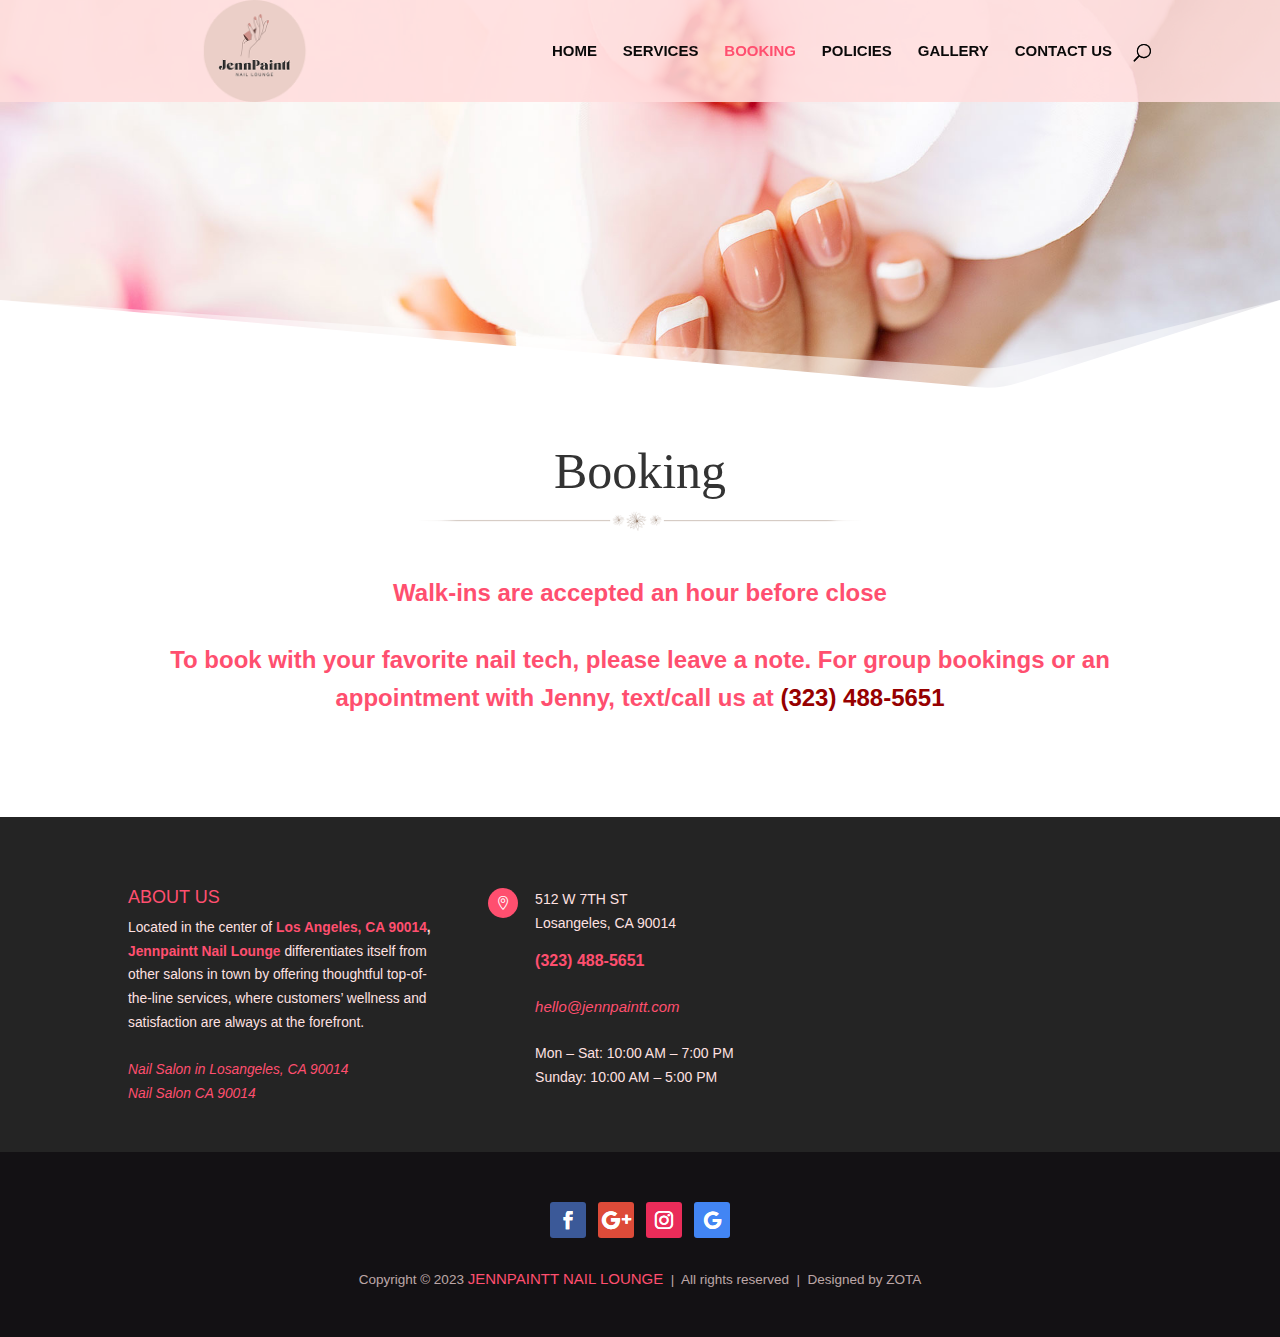
==== booking/index.htm @ 5bfef64a "1" ====
﻿<!DOCTYPE html>
<html lang="en-US">
<head>
	<meta charset="UTF-8">
<meta http-equiv="X-UA-Compatible" content="IE=edge">
	<link rel="pingback" href="https://jennpaintt.com/xmlrpc.php">

	<script type="text/javascript">
		document.documentElement.className = 'js';
	</script>
	
	<title>Booking | Nail Salon 90014 | JENNPAINTT NAIL LOUNGE | Los Angeles, CA 90014</title>
<meta name='robots' content='max-image-preview:large'>
<script type="text/javascript">
			let jqueryParams=[],jQuery=function(r){return jqueryParams=[...jqueryParams,r],jQuery},$=function(r){return jqueryParams=[...jqueryParams,r],$};window.jQuery=jQuery,window.$=jQuery;let customHeadScripts=!1;jQuery.fn=jQuery.prototype={},$.fn=jQuery.prototype={},jQuery.noConflict=function(r){if(window.jQuery)return jQuery=window.jQuery,$=window.jQuery,customHeadScripts=!0,jQuery.noConflict},jQuery.ready=function(r){jqueryParams=[...jqueryParams,r]},$.ready=function(r){jqueryParams=[...jqueryParams,r]},jQuery.load=function(r){jqueryParams=[...jqueryParams,r]},$.load=function(r){jqueryParams=[...jqueryParams,r]},jQuery.fn.ready=function(r){jqueryParams=[...jqueryParams,r]},$.fn.ready=function(r){jqueryParams=[...jqueryParams,r]};</script><link rel='dns-prefetch' href='//fonts.googleapis.com'>
<link rel="alternate" type="application/rss+xml" title="Nail Salon 90014 | JENNPAINTT NAIL LOUNGE | Los Angeles, CA 90014 &raquo; Feed" href="../feed/index.htm">
<link rel="alternate" type="application/rss+xml" title="Nail Salon 90014 | JENNPAINTT NAIL LOUNGE | Los Angeles, CA 90014 &raquo; Comments Feed" href="../comments/feed/index.htm">
<meta content="Divi v.4.25.2" name="generator"><style id='wp-block-library-theme-inline-css' type='text/css'>
.wp-block-audio :where(figcaption){color:#555;font-size:13px;text-align:center}.is-dark-theme .wp-block-audio :where(figcaption){color:#ffffffa6}.wp-block-audio{margin:0 0 1em}.wp-block-code{border:1px solid #ccc;border-radius:4px;font-family:Menlo,Consolas,monaco,monospace;padding:.8em 1em}.wp-block-embed :where(figcaption){color:#555;font-size:13px;text-align:center}.is-dark-theme .wp-block-embed :where(figcaption){color:#ffffffa6}.wp-block-embed{margin:0 0 1em}.blocks-gallery-caption{color:#555;font-size:13px;text-align:center}.is-dark-theme .blocks-gallery-caption{color:#ffffffa6}:root :where(.wp-block-image figcaption){color:#555;font-size:13px;text-align:center}.is-dark-theme :root :where(.wp-block-image figcaption){color:#ffffffa6}.wp-block-image{margin:0 0 1em}.wp-block-pullquote{border-bottom:4px solid;border-top:4px solid;color:currentColor;margin-bottom:1.75em}.wp-block-pullquote cite,.wp-block-pullquote footer,.wp-block-pullquote__citation{color:currentColor;font-size:.8125em;font-style:normal;text-transform:uppercase}.wp-block-quote{border-left:.25em solid;margin:0 0 1.75em;padding-left:1em}.wp-block-quote cite,.wp-block-quote footer{color:currentColor;font-size:.8125em;font-style:normal;position:relative}.wp-block-quote.has-text-align-right{border-left:none;border-right:.25em solid;padding-left:0;padding-right:1em}.wp-block-quote.has-text-align-center{border:none;padding-left:0}.wp-block-quote.is-large,.wp-block-quote.is-style-large,.wp-block-quote.is-style-plain{border:none}.wp-block-search .wp-block-search__label{font-weight:700}.wp-block-search__button{border:1px solid #ccc;padding:.375em .625em}:where(.wp-block-group.has-background){padding:1.25em 2.375em}.wp-block-separator.has-css-opacity{opacity:.4}.wp-block-separator{border:none;border-bottom:2px solid;margin-left:auto;margin-right:auto}.wp-block-separator.has-alpha-channel-opacity{opacity:1}.wp-block-separator:not(.is-style-wide):not(.is-style-dots){width:100px}.wp-block-separator.has-background:not(.is-style-dots){border-bottom:none;height:1px}.wp-block-separator.has-background:not(.is-style-wide):not(.is-style-dots){height:2px}.wp-block-table{margin:0 0 1em}.wp-block-table td,.wp-block-table th{word-break:normal}.wp-block-table :where(figcaption){color:#555;font-size:13px;text-align:center}.is-dark-theme .wp-block-table :where(figcaption){color:#ffffffa6}.wp-block-video :where(figcaption){color:#555;font-size:13px;text-align:center}.is-dark-theme .wp-block-video :where(figcaption){color:#ffffffa6}.wp-block-video{margin:0 0 1em}:root :where(.wp-block-template-part.has-background){margin-bottom:0;margin-top:0;padding:1.25em 2.375em}
</style>
<style id='global-styles-inline-css' type='text/css'>
:root{--wp--preset--aspect-ratio--square: 1;--wp--preset--aspect-ratio--4-3: 4/3;--wp--preset--aspect-ratio--3-4: 3/4;--wp--preset--aspect-ratio--3-2: 3/2;--wp--preset--aspect-ratio--2-3: 2/3;--wp--preset--aspect-ratio--16-9: 16/9;--wp--preset--aspect-ratio--9-16: 9/16;--wp--preset--color--black: #000000;--wp--preset--color--cyan-bluish-gray: #abb8c3;--wp--preset--color--white: #ffffff;--wp--preset--color--pale-pink: #f78da7;--wp--preset--color--vivid-red: #cf2e2e;--wp--preset--color--luminous-vivid-orange: #ff6900;--wp--preset--color--luminous-vivid-amber: #fcb900;--wp--preset--color--light-green-cyan: #7bdcb5;--wp--preset--color--vivid-green-cyan: #00d084;--wp--preset--color--pale-cyan-blue: #8ed1fc;--wp--preset--color--vivid-cyan-blue: #0693e3;--wp--preset--color--vivid-purple: #9b51e0;--wp--preset--gradient--vivid-cyan-blue-to-vivid-purple: linear-gradient(135deg,rgba(6,147,227,1) 0%,rgb(155,81,224) 100%);--wp--preset--gradient--light-green-cyan-to-vivid-green-cyan: linear-gradient(135deg,rgb(122,220,180) 0%,rgb(0,208,130) 100%);--wp--preset--gradient--luminous-vivid-amber-to-luminous-vivid-orange: linear-gradient(135deg,rgba(252,185,0,1) 0%,rgba(255,105,0,1) 100%);--wp--preset--gradient--luminous-vivid-orange-to-vivid-red: linear-gradient(135deg,rgba(255,105,0,1) 0%,rgb(207,46,46) 100%);--wp--preset--gradient--very-light-gray-to-cyan-bluish-gray: linear-gradient(135deg,rgb(238,238,238) 0%,rgb(169,184,195) 100%);--wp--preset--gradient--cool-to-warm-spectrum: linear-gradient(135deg,rgb(74,234,220) 0%,rgb(151,120,209) 20%,rgb(207,42,186) 40%,rgb(238,44,130) 60%,rgb(251,105,98) 80%,rgb(254,248,76) 100%);--wp--preset--gradient--blush-light-purple: linear-gradient(135deg,rgb(255,206,236) 0%,rgb(152,150,240) 100%);--wp--preset--gradient--blush-bordeaux: linear-gradient(135deg,rgb(254,205,165) 0%,rgb(254,45,45) 50%,rgb(107,0,62) 100%);--wp--preset--gradient--luminous-dusk: linear-gradient(135deg,rgb(255,203,112) 0%,rgb(199,81,192) 50%,rgb(65,88,208) 100%);--wp--preset--gradient--pale-ocean: linear-gradient(135deg,rgb(255,245,203) 0%,rgb(182,227,212) 50%,rgb(51,167,181) 100%);--wp--preset--gradient--electric-grass: linear-gradient(135deg,rgb(202,248,128) 0%,rgb(113,206,126) 100%);--wp--preset--gradient--midnight: linear-gradient(135deg,rgb(2,3,129) 0%,rgb(40,116,252) 100%);--wp--preset--font-size--small: 13px;--wp--preset--font-size--medium: 20px;--wp--preset--font-size--large: 36px;--wp--preset--font-size--x-large: 42px;--wp--preset--spacing--20: 0.44rem;--wp--preset--spacing--30: 0.67rem;--wp--preset--spacing--40: 1rem;--wp--preset--spacing--50: 1.5rem;--wp--preset--spacing--60: 2.25rem;--wp--preset--spacing--70: 3.38rem;--wp--preset--spacing--80: 5.06rem;--wp--preset--shadow--natural: 6px 6px 9px rgba(0, 0, 0, 0.2);--wp--preset--shadow--deep: 12px 12px 50px rgba(0, 0, 0, 0.4);--wp--preset--shadow--sharp: 6px 6px 0px rgba(0, 0, 0, 0.2);--wp--preset--shadow--outlined: 6px 6px 0px -3px rgba(255, 255, 255, 1), 6px 6px rgba(0, 0, 0, 1);--wp--preset--shadow--crisp: 6px 6px 0px rgba(0, 0, 0, 1);}:root { --wp--style--global--content-size: 823px;--wp--style--global--wide-size: 1080px; }:where(body) { margin: 0; }.wp-site-blocks > .alignleft { float: left; margin-right: 2em; }.wp-site-blocks > .alignright { float: right; margin-left: 2em; }.wp-site-blocks > .aligncenter { justify-content: center; margin-left: auto; margin-right: auto; }:where(.is-layout-flex){gap: 0.5em;}:where(.is-layout-grid){gap: 0.5em;}.is-layout-flow > .alignleft{float: left;margin-inline-start: 0;margin-inline-end: 2em;}.is-layout-flow > .alignright{float: right;margin-inline-start: 2em;margin-inline-end: 0;}.is-layout-flow > .aligncenter{margin-left: auto !important;margin-right: auto !important;}.is-layout-constrained > .alignleft{float: left;margin-inline-start: 0;margin-inline-end: 2em;}.is-layout-constrained > .alignright{float: right;margin-inline-start: 2em;margin-inline-end: 0;}.is-layout-constrained > .aligncenter{margin-left: auto !important;margin-right: auto !important;}.is-layout-constrained > :where(:not(.alignleft):not(.alignright):not(.alignfull)){max-width: var(--wp--style--global--content-size);margin-left: auto !important;margin-right: auto !important;}.is-layout-constrained > .alignwide{max-width: var(--wp--style--global--wide-size);}body .is-layout-flex{display: flex;}.is-layout-flex{flex-wrap: wrap;align-items: center;}.is-layout-flex > :is(*, div){margin: 0;}body .is-layout-grid{display: grid;}.is-layout-grid > :is(*, div){margin: 0;}body{padding-top: 0px;padding-right: 0px;padding-bottom: 0px;padding-left: 0px;}a:where(:not(.wp-element-button)){text-decoration: underline;}:root :where(.wp-element-button, .wp-block-button__link){background-color: #32373c;border-width: 0;color: #fff;font-family: inherit;font-size: inherit;line-height: inherit;padding: calc(0.667em + 2px) calc(1.333em + 2px);text-decoration: none;}.has-black-color{color: var(--wp--preset--color--black) !important;}.has-cyan-bluish-gray-color{color: var(--wp--preset--color--cyan-bluish-gray) !important;}.has-white-color{color: var(--wp--preset--color--white) !important;}.has-pale-pink-color{color: var(--wp--preset--color--pale-pink) !important;}.has-vivid-red-color{color: var(--wp--preset--color--vivid-red) !important;}.has-luminous-vivid-orange-color{color: var(--wp--preset--color--luminous-vivid-orange) !important;}.has-luminous-vivid-amber-color{color: var(--wp--preset--color--luminous-vivid-amber) !important;}.has-light-green-cyan-color{color: var(--wp--preset--color--light-green-cyan) !important;}.has-vivid-green-cyan-color{color: var(--wp--preset--color--vivid-green-cyan) !important;}.has-pale-cyan-blue-color{color: var(--wp--preset--color--pale-cyan-blue) !important;}.has-vivid-cyan-blue-color{color: var(--wp--preset--color--vivid-cyan-blue) !important;}.has-vivid-purple-color{color: var(--wp--preset--color--vivid-purple) !important;}.has-black-background-color{background-color: var(--wp--preset--color--black) !important;}.has-cyan-bluish-gray-background-color{background-color: var(--wp--preset--color--cyan-bluish-gray) !important;}.has-white-background-color{background-color: var(--wp--preset--color--white) !important;}.has-pale-pink-background-color{background-color: var(--wp--preset--color--pale-pink) !important;}.has-vivid-red-background-color{background-color: var(--wp--preset--color--vivid-red) !important;}.has-luminous-vivid-orange-background-color{background-color: var(--wp--preset--color--luminous-vivid-orange) !important;}.has-luminous-vivid-amber-background-color{background-color: var(--wp--preset--color--luminous-vivid-amber) !important;}.has-light-green-cyan-background-color{background-color: var(--wp--preset--color--light-green-cyan) !important;}.has-vivid-green-cyan-background-color{background-color: var(--wp--preset--color--vivid-green-cyan) !important;}.has-pale-cyan-blue-background-color{background-color: var(--wp--preset--color--pale-cyan-blue) !important;}.has-vivid-cyan-blue-background-color{background-color: var(--wp--preset--color--vivid-cyan-blue) !important;}.has-vivid-purple-background-color{background-color: var(--wp--preset--color--vivid-purple) !important;}.has-black-border-color{border-color: var(--wp--preset--color--black) !important;}.has-cyan-bluish-gray-border-color{border-color: var(--wp--preset--color--cyan-bluish-gray) !important;}.has-white-border-color{border-color: var(--wp--preset--color--white) !important;}.has-pale-pink-border-color{border-color: var(--wp--preset--color--pale-pink) !important;}.has-vivid-red-border-color{border-color: var(--wp--preset--color--vivid-red) !important;}.has-luminous-vivid-orange-border-color{border-color: var(--wp--preset--color--luminous-vivid-orange) !important;}.has-luminous-vivid-amber-border-color{border-color: var(--wp--preset--color--luminous-vivid-amber) !important;}.has-light-green-cyan-border-color{border-color: var(--wp--preset--color--light-green-cyan) !important;}.has-vivid-green-cyan-border-color{border-color: var(--wp--preset--color--vivid-green-cyan) !important;}.has-pale-cyan-blue-border-color{border-color: var(--wp--preset--color--pale-cyan-blue) !important;}.has-vivid-cyan-blue-border-color{border-color: var(--wp--preset--color--vivid-cyan-blue) !important;}.has-vivid-purple-border-color{border-color: var(--wp--preset--color--vivid-purple) !important;}.has-vivid-cyan-blue-to-vivid-purple-gradient-background{background: var(--wp--preset--gradient--vivid-cyan-blue-to-vivid-purple) !important;}.has-light-green-cyan-to-vivid-green-cyan-gradient-background{background: var(--wp--preset--gradient--light-green-cyan-to-vivid-green-cyan) !important;}.has-luminous-vivid-amber-to-luminous-vivid-orange-gradient-background{background: var(--wp--preset--gradient--luminous-vivid-amber-to-luminous-vivid-orange) !important;}.has-luminous-vivid-orange-to-vivid-red-gradient-background{background: var(--wp--preset--gradient--luminous-vivid-orange-to-vivid-red) !important;}.has-very-light-gray-to-cyan-bluish-gray-gradient-background{background: var(--wp--preset--gradient--very-light-gray-to-cyan-bluish-gray) !important;}.has-cool-to-warm-spectrum-gradient-background{background: var(--wp--preset--gradient--cool-to-warm-spectrum) !important;}.has-blush-light-purple-gradient-background{background: var(--wp--preset--gradient--blush-light-purple) !important;}.has-blush-bordeaux-gradient-background{background: var(--wp--preset--gradient--blush-bordeaux) !important;}.has-luminous-dusk-gradient-background{background: var(--wp--preset--gradient--luminous-dusk) !important;}.has-pale-ocean-gradient-background{background: var(--wp--preset--gradient--pale-ocean) !important;}.has-electric-grass-gradient-background{background: var(--wp--preset--gradient--electric-grass) !important;}.has-midnight-gradient-background{background: var(--wp--preset--gradient--midnight) !important;}.has-small-font-size{font-size: var(--wp--preset--font-size--small) !important;}.has-medium-font-size{font-size: var(--wp--preset--font-size--medium) !important;}.has-large-font-size{font-size: var(--wp--preset--font-size--large) !important;}.has-x-large-font-size{font-size: var(--wp--preset--font-size--x-large) !important;}
:where(.wp-block-post-template.is-layout-flex){gap: 1.25em;}:where(.wp-block-post-template.is-layout-grid){gap: 1.25em;}
:where(.wp-block-columns.is-layout-flex){gap: 2em;}:where(.wp-block-columns.is-layout-grid){gap: 2em;}
:root :where(.wp-block-pullquote){font-size: 1.5em;line-height: 1.6;}
</style>
<link rel='stylesheet' id='dica-lightbox-styles-css' href='../wp-content/plugins/dg-divi-carousel/styles/light-box-styles.css?ver=2.0.26' type='text/css' media='all'>
<link rel='stylesheet' id='swipe-style-css' href='../wp-content/plugins/dg-divi-carousel/styles/swiper.min.css?ver=2.0.26' type='text/css' media='all'>
<link rel='stylesheet' id='magnific-popup-css' href='../wp-content/themes/Divi/includes/builder/feature/dynamic-assets/assets/css/magnific_popup.css?ver=2.5.60' type='text/css' media='all'>
<link rel='stylesheet' id='dsm-animate-css' href='../wp-content/plugins/supreme-modules-for-divi/public/css/animate.css?ver=2.5.60' type='text/css' media='all'>
<link rel='stylesheet' id='et-divi-open-sans-css' href='../css?family=Open+Sans:300italic,400italic,600italic,700italic,800italic,400,300,600,700,800&#038;subset=latin,latin-ext&#038;display=swap' type='text/css' media='all'>
<style id='divi-style-inline-inline-css' type='text/css'>
/*!
Theme Name: Divi
Theme URI: http://www.elegantthemes.com/gallery/divi/
Version: 4.25.2
Description: Smart. Flexible. Beautiful. Divi is the most powerful theme in our collection.
Author: Elegant Themes
Author URI: http://www.elegantthemes.com
License: GNU General Public License v2
License URI: http://www.gnu.org/licenses/gpl-2.0.html
*/

a,abbr,acronym,address,applet,b,big,blockquote,body,center,cite,code,dd,del,dfn,div,dl,dt,em,fieldset,font,form,h1,h2,h3,h4,h5,h6,html,i,iframe,img,ins,kbd,label,legend,li,object,ol,p,pre,q,s,samp,small,span,strike,strong,sub,sup,tt,u,ul,var{margin:0;padding:0;border:0;outline:0;font-size:100%;-ms-text-size-adjust:100%;-webkit-text-size-adjust:100%;vertical-align:baseline;background:transparent}body{line-height:1}ol,ul{list-style:none}blockquote,q{quotes:none}blockquote:after,blockquote:before,q:after,q:before{content:"";content:none}blockquote{margin:20px 0 30px;border-left:5px solid;padding-left:20px}:focus{outline:0}del{text-decoration:line-through}pre{overflow:auto;padding:10px}figure{margin:0}table{border-collapse:collapse;border-spacing:0}article,aside,footer,header,hgroup,nav,section{display:block}body{font-family:Open Sans,Arial,sans-serif;font-size:14px;color:#666;background-color:#fff;line-height:1.7em;font-weight:500;-webkit-font-smoothing:antialiased;-moz-osx-font-smoothing:grayscale}body.page-template-page-template-blank-php #page-container{padding-top:0!important}body.et_cover_background{background-size:cover!important;background-position:top!important;background-repeat:no-repeat!important;background-attachment:fixed}a{color:#2ea3f2}a,a:hover{text-decoration:none}p{padding-bottom:1em}p:not(.has-background):last-of-type{padding-bottom:0}p.et_normal_padding{padding-bottom:1em}strong{font-weight:700}cite,em,i{font-style:italic}code,pre{font-family:Courier New,monospace;margin-bottom:10px}ins{text-decoration:none}sub,sup{height:0;line-height:1;position:relative;vertical-align:baseline}sup{bottom:.8em}sub{top:.3em}dl{margin:0 0 1.5em}dl dt{font-weight:700}dd{margin-left:1.5em}blockquote p{padding-bottom:0}embed,iframe,object,video{max-width:100%}h1,h2,h3,h4,h5,h6{color:#333;padding-bottom:10px;line-height:1em;font-weight:500}h1 a,h2 a,h3 a,h4 a,h5 a,h6 a{color:inherit}h1{font-size:30px}h2{font-size:26px}h3{font-size:22px}h4{font-size:18px}h5{font-size:16px}h6{font-size:14px}input{-webkit-appearance:none}input[type=checkbox]{-webkit-appearance:checkbox}input[type=radio]{-webkit-appearance:radio}input.text,input.title,input[type=email],input[type=password],input[type=tel],input[type=text],select,textarea{background-color:#fff;border:1px solid #bbb;padding:2px;color:#4e4e4e}input.text:focus,input.title:focus,input[type=text]:focus,select:focus,textarea:focus{border-color:#2d3940;color:#3e3e3e}input.text,input.title,input[type=text],select,textarea{margin:0}textarea{padding:4px}button,input,select,textarea{font-family:inherit}img{max-width:100%;height:auto}.clear{clear:both}br.clear{margin:0;padding:0}.pagination{clear:both}#et_search_icon:hover,.et-social-icon a:hover,.et_password_protected_form .et_submit_button,.form-submit .et_pb_buttontton.alt.disabled,.nav-single a,.posted_in a{color:#2ea3f2}.et-search-form,blockquote{border-color:#2ea3f2}#main-content{background-color:#fff}.container{width:80%;max-width:1080px;margin:auto;position:relative}body:not(.et-tb) #main-content .container,body:not(.et-tb-has-header) #main-content .container{padding-top:58px}.et_full_width_page #main-content .container:before{display:none}.main_title{margin-bottom:20px}.et_password_protected_form .et_submit_button:hover,.form-submit .et_pb_button:hover{background:rgba(0,0,0,.05)}.et_button_icon_visible .et_pb_button{padding-right:2em;padding-left:.7em}.et_button_icon_visible .et_pb_button:after{opacity:1;margin-left:0}.et_button_left .et_pb_button:hover:after{left:.15em}.et_button_left .et_pb_button:after{margin-left:0;left:1em}.et_button_icon_visible.et_button_left .et_pb_button,.et_button_left .et_pb_button:hover,.et_button_left .et_pb_module .et_pb_button:hover{padding-left:2em;padding-right:.7em}.et_button_icon_visible.et_button_left .et_pb_button:after,.et_button_left .et_pb_button:hover:after{left:.15em}.et_password_protected_form .et_submit_button:hover,.form-submit .et_pb_button:hover{padding:.3em 1em}.et_button_no_icon .et_pb_button:after{display:none}.et_button_no_icon.et_button_icon_visible.et_button_left .et_pb_button,.et_button_no_icon.et_button_left .et_pb_button:hover,.et_button_no_icon .et_pb_button,.et_button_no_icon .et_pb_button:hover{padding:.3em 1em!important}.et_button_custom_icon .et_pb_button:after{line-height:1.7em}.et_button_custom_icon.et_button_icon_visible .et_pb_button:after,.et_button_custom_icon .et_pb_button:hover:after{margin-left:.3em}#left-area .post_format-post-format-gallery .wp-block-gallery:first-of-type{padding:0;margin-bottom:-16px}.entry-content table:not(.variations){border:1px solid #eee;margin:0 0 15px;text-align:left;width:100%}.entry-content thead th,.entry-content tr th{color:#555;font-weight:700;padding:9px 24px}.entry-content tr td{border-top:1px solid #eee;padding:6px 24px}#left-area ul,.entry-content ul,.et-l--body ul,.et-l--footer ul,.et-l--header ul{list-style-type:disc;padding:0 0 23px 1em;line-height:26px}#left-area ol,.entry-content ol,.et-l--body ol,.et-l--footer ol,.et-l--header ol{list-style-type:decimal;list-style-position:inside;padding:0 0 23px;line-height:26px}#left-area ul li ul,.entry-content ul li ol{padding:2px 0 2px 20px}#left-area ol li ul,.entry-content ol li ol,.et-l--body ol li ol,.et-l--footer ol li ol,.et-l--header ol li ol{padding:2px 0 2px 35px}#left-area ul.wp-block-gallery{display:-webkit-box;display:-ms-flexbox;display:flex;-ms-flex-wrap:wrap;flex-wrap:wrap;list-style-type:none;padding:0}#left-area ul.products{padding:0!important;line-height:1.7!important;list-style:none!important}.gallery-item a{display:block}.gallery-caption,.gallery-item a{width:90%}#wpadminbar{z-index:100001}#left-area .post-meta{font-size:14px;padding-bottom:15px}#left-area .post-meta a{text-decoration:none;color:#666}#left-area .et_featured_image{padding-bottom:7px}.single .post{padding-bottom:25px}body.single .et_audio_content{margin-bottom:-6px}.nav-single a{text-decoration:none;color:#2ea3f2;font-size:14px;font-weight:400}.nav-previous{float:left}.nav-next{float:right}.et_password_protected_form p input{background-color:#eee;border:none!important;width:100%!important;border-radius:0!important;font-size:14px;color:#999!important;padding:16px!important;-webkit-box-sizing:border-box;box-sizing:border-box}.et_password_protected_form label{display:none}.et_password_protected_form .et_submit_button{font-family:inherit;display:block;float:right;margin:8px auto 0;cursor:pointer}.post-password-required p.nocomments.container{max-width:100%}.post-password-required p.nocomments.container:before{display:none}.aligncenter,div.post .new-post .aligncenter{display:block;margin-left:auto;margin-right:auto}.wp-caption{border:1px solid #ddd;text-align:center;background-color:#f3f3f3;margin-bottom:10px;max-width:96%;padding:8px}.wp-caption.alignleft{margin:0 30px 20px 0}.wp-caption.alignright{margin:0 0 20px 30px}.wp-caption img{margin:0;padding:0;border:0}.wp-caption p.wp-caption-text{font-size:12px;padding:0 4px 5px;margin:0}.alignright{float:right}.alignleft{float:left}img.alignleft{display:inline;float:left;margin-right:15px}img.alignright{display:inline;float:right;margin-left:15px}.page.et_pb_pagebuilder_layout #main-content{background-color:transparent}body #main-content .et_builder_inner_content>h1,body #main-content .et_builder_inner_content>h2,body #main-content .et_builder_inner_content>h3,body #main-content .et_builder_inner_content>h4,body #main-content .et_builder_inner_content>h5,body #main-content .et_builder_inner_content>h6{line-height:1.4em}body #main-content .et_builder_inner_content>p{line-height:1.7em}.wp-block-pullquote{margin:20px 0 30px}.wp-block-pullquote.has-background blockquote{border-left:none}.wp-block-group.has-background{padding:1.5em 1.5em .5em}@media (min-width:981px){#left-area{width:79.125%;padding-bottom:23px}#main-content .container:before{content:"";position:absolute;top:0;height:100%;width:1px;background-color:#e2e2e2}.et_full_width_page #left-area,.et_no_sidebar #left-area{float:none;width:100%!important}.et_full_width_page #left-area{padding-bottom:0}.et_no_sidebar #main-content .container:before{display:none}}@media (max-width:980px){#page-container{padding-top:80px}.et-tb #page-container,.et-tb-has-header #page-container{padding-top:0!important}#left-area,#sidebar{width:100%!important}#main-content .container:before{display:none!important}.et_full_width_page .et_gallery_item:nth-child(4n+1){clear:none}}@media print{#page-container{padding-top:0!important}}#wp-admin-bar-et-use-visual-builder a:before{font-family:ETmodules!important;content:"\e625";font-size:30px!important;width:28px;margin-top:-3px;color:#974df3!important}#wp-admin-bar-et-use-visual-builder:hover a:before{color:#fff!important}#wp-admin-bar-et-use-visual-builder:hover a,#wp-admin-bar-et-use-visual-builder a:hover{transition:background-color .5s ease;-webkit-transition:background-color .5s ease;-moz-transition:background-color .5s ease;background-color:#7e3bd0!important;color:#fff!important}* html .clearfix,:first-child+html .clearfix{zoom:1}.iphone .et_pb_section_video_bg video::-webkit-media-controls-start-playback-button{display:none!important;-webkit-appearance:none}.et_mobile_device .et_pb_section_parallax .et_pb_parallax_css{background-attachment:scroll}.et-social-facebook a.icon:before{content:"\e093"}.et-social-twitter a.icon:before{content:"\e094"}.et-social-google-plus a.icon:before{content:"\e096"}.et-social-instagram a.icon:before{content:"\e09a"}.et-social-rss a.icon:before{content:"\e09e"}.ai1ec-single-event:after{content:" ";display:table;clear:both}.evcal_event_details .evcal_evdata_cell .eventon_details_shading_bot.eventon_details_shading_bot{z-index:3}.wp-block-divi-layout{margin-bottom:1em}*{-webkit-box-sizing:border-box;box-sizing:border-box}#et-info-email:before,#et-info-phone:before,#et_search_icon:before,.comment-reply-link:after,.et-cart-info span:before,.et-pb-arrow-next:before,.et-pb-arrow-prev:before,.et-social-icon a:before,.et_audio_container .mejs-playpause-button button:before,.et_audio_container .mejs-volume-button button:before,.et_overlay:before,.et_password_protected_form .et_submit_button:after,.et_pb_button:after,.et_pb_contact_reset:after,.et_pb_contact_submit:after,.et_pb_font_icon:before,.et_pb_newsletter_button:after,.et_pb_pricing_table_button:after,.et_pb_promo_button:after,.et_pb_testimonial:before,.et_pb_toggle_title:before,.form-submit .et_pb_button:after,.mobile_menu_bar:before,a.et_pb_more_button:after{font-family:ETmodules!important;speak:none;font-style:normal;font-weight:400;-webkit-font-feature-settings:normal;font-feature-settings:normal;font-variant:normal;text-transform:none;line-height:1;-webkit-font-smoothing:antialiased;-moz-osx-font-smoothing:grayscale;text-shadow:0 0;direction:ltr}.et-pb-icon,.et_pb_custom_button_icon.et_pb_button:after,.et_pb_login .et_pb_custom_button_icon.et_pb_button:after,.et_pb_woo_custom_button_icon .button.et_pb_custom_button_icon.et_pb_button:after,.et_pb_woo_custom_button_icon .button.et_pb_custom_button_icon.et_pb_button:hover:after{content:attr(data-icon)}.et-pb-icon{font-family:ETmodules;speak:none;font-weight:400;-webkit-font-feature-settings:normal;font-feature-settings:normal;font-variant:normal;text-transform:none;line-height:1;-webkit-font-smoothing:antialiased;font-size:96px;font-style:normal;display:inline-block;-webkit-box-sizing:border-box;box-sizing:border-box;direction:ltr}#et-ajax-saving{display:none;-webkit-transition:background .3s,-webkit-box-shadow .3s;transition:background .3s,-webkit-box-shadow .3s;transition:background .3s,box-shadow .3s;transition:background .3s,box-shadow .3s,-webkit-box-shadow .3s;-webkit-box-shadow:rgba(0,139,219,.247059) 0 0 60px;box-shadow:0 0 60px rgba(0,139,219,.247059);position:fixed;top:50%;left:50%;width:50px;height:50px;background:#fff;border-radius:50px;margin:-25px 0 0 -25px;z-index:999999;text-align:center}#et-ajax-saving img{margin:9px}.et-safe-mode-indicator,.et-safe-mode-indicator:focus,.et-safe-mode-indicator:hover{-webkit-box-shadow:0 5px 10px rgba(41,196,169,.15);box-shadow:0 5px 10px rgba(41,196,169,.15);background:#29c4a9;color:#fff;font-size:14px;font-weight:600;padding:12px;line-height:16px;border-radius:3px;position:fixed;bottom:30px;right:30px;z-index:999999;text-decoration:none;font-family:Open Sans,sans-serif;-webkit-font-smoothing:antialiased;-moz-osx-font-smoothing:grayscale}.et_pb_button{font-size:20px;font-weight:500;padding:.3em 1em;line-height:1.7em!important;background-color:transparent;background-size:cover;background-position:50%;background-repeat:no-repeat;border:2px solid;border-radius:3px;-webkit-transition-duration:.2s;transition-duration:.2s;-webkit-transition-property:all!important;transition-property:all!important}.et_pb_button,.et_pb_button_inner{position:relative}.et_pb_button:hover,.et_pb_module .et_pb_button:hover{border:2px solid transparent;padding:.3em 2em .3em .7em}.et_pb_button:hover{background-color:hsla(0,0%,100%,.2)}.et_pb_bg_layout_light.et_pb_button:hover,.et_pb_bg_layout_light .et_pb_button:hover{background-color:rgba(0,0,0,.05)}.et_pb_button:after,.et_pb_button:before{font-size:32px;line-height:1em;content:"\35";opacity:0;position:absolute;margin-left:-1em;-webkit-transition:all .2s;transition:all .2s;text-transform:none;-webkit-font-feature-settings:"kern" off;font-feature-settings:"kern" off;font-variant:none;font-style:normal;font-weight:400;text-shadow:none}.et_pb_button.et_hover_enabled:hover:after,.et_pb_button.et_pb_hovered:hover:after{-webkit-transition:none!important;transition:none!important}.et_pb_button:before{display:none}.et_pb_button:hover:after{opacity:1;margin-left:0}.et_pb_column_1_3 h1,.et_pb_column_1_4 h1,.et_pb_column_1_5 h1,.et_pb_column_1_6 h1,.et_pb_column_2_5 h1{font-size:26px}.et_pb_column_1_3 h2,.et_pb_column_1_4 h2,.et_pb_column_1_5 h2,.et_pb_column_1_6 h2,.et_pb_column_2_5 h2{font-size:23px}.et_pb_column_1_3 h3,.et_pb_column_1_4 h3,.et_pb_column_1_5 h3,.et_pb_column_1_6 h3,.et_pb_column_2_5 h3{font-size:20px}.et_pb_column_1_3 h4,.et_pb_column_1_4 h4,.et_pb_column_1_5 h4,.et_pb_column_1_6 h4,.et_pb_column_2_5 h4{font-size:18px}.et_pb_column_1_3 h5,.et_pb_column_1_4 h5,.et_pb_column_1_5 h5,.et_pb_column_1_6 h5,.et_pb_column_2_5 h5{font-size:16px}.et_pb_column_1_3 h6,.et_pb_column_1_4 h6,.et_pb_column_1_5 h6,.et_pb_column_1_6 h6,.et_pb_column_2_5 h6{font-size:15px}.et_pb_bg_layout_dark,.et_pb_bg_layout_dark h1,.et_pb_bg_layout_dark h2,.et_pb_bg_layout_dark h3,.et_pb_bg_layout_dark h4,.et_pb_bg_layout_dark h5,.et_pb_bg_layout_dark h6{color:#fff!important}.et_pb_module.et_pb_text_align_left{text-align:left}.et_pb_module.et_pb_text_align_center{text-align:center}.et_pb_module.et_pb_text_align_right{text-align:right}.et_pb_module.et_pb_text_align_justified{text-align:justify}.clearfix:after{visibility:hidden;display:block;font-size:0;content:" ";clear:both;height:0}.et_pb_bg_layout_light .et_pb_more_button{color:#2ea3f2}.et_builder_inner_content{position:relative;z-index:1}header .et_builder_inner_content{z-index:2}.et_pb_css_mix_blend_mode_passthrough{mix-blend-mode:unset!important}.et_pb_image_container{margin:-20px -20px 29px}.et_pb_module_inner{position:relative}.et_hover_enabled_preview{z-index:2}.et_hover_enabled:hover{position:relative;z-index:2}.et_pb_all_tabs,.et_pb_module,.et_pb_posts_nav a,.et_pb_tab,.et_pb_with_background{position:relative;background-size:cover;background-position:50%;background-repeat:no-repeat}.et_pb_background_mask,.et_pb_background_pattern{bottom:0;left:0;position:absolute;right:0;top:0}.et_pb_background_mask{background-size:calc(100% + 2px) calc(100% + 2px);background-repeat:no-repeat;background-position:50%;overflow:hidden}.et_pb_background_pattern{background-position:0 0;background-repeat:repeat}.et_pb_with_border{position:relative;border:0 solid #333}.post-password-required .et_pb_row{padding:0;width:100%}.post-password-required .et_password_protected_form{min-height:0}body.et_pb_pagebuilder_layout.et_pb_show_title .post-password-required .et_password_protected_form h1,body:not(.et_pb_pagebuilder_layout) .post-password-required .et_password_protected_form h1{display:none}.et_pb_no_bg{padding:0!important}.et_overlay.et_pb_inline_icon:before,.et_pb_inline_icon:before{content:attr(data-icon)}.et_pb_more_button{color:inherit;text-shadow:none;text-decoration:none;display:inline-block;margin-top:20px}.et_parallax_bg_wrap{overflow:hidden;position:absolute;top:0;right:0;bottom:0;left:0}.et_parallax_bg{background-repeat:no-repeat;background-position:top;background-size:cover;position:absolute;bottom:0;left:0;width:100%;height:100%;display:block}.et_parallax_bg.et_parallax_bg__hover,.et_parallax_bg.et_parallax_bg_phone,.et_parallax_bg.et_parallax_bg_tablet,.et_parallax_gradient.et_parallax_gradient__hover,.et_parallax_gradient.et_parallax_gradient_phone,.et_parallax_gradient.et_parallax_gradient_tablet,.et_pb_section_parallax_hover:hover .et_parallax_bg:not(.et_parallax_bg__hover),.et_pb_section_parallax_hover:hover .et_parallax_gradient:not(.et_parallax_gradient__hover){display:none}.et_pb_section_parallax_hover:hover .et_parallax_bg.et_parallax_bg__hover,.et_pb_section_parallax_hover:hover .et_parallax_gradient.et_parallax_gradient__hover{display:block}.et_parallax_gradient{bottom:0;display:block;left:0;position:absolute;right:0;top:0}.et_pb_module.et_pb_section_parallax,.et_pb_posts_nav a.et_pb_section_parallax,.et_pb_tab.et_pb_section_parallax{position:relative}.et_pb_section_parallax .et_pb_parallax_css,.et_pb_slides .et_parallax_bg.et_pb_parallax_css{background-attachment:fixed}body.et-bfb .et_pb_section_parallax .et_pb_parallax_css,body.et-bfb .et_pb_slides .et_parallax_bg.et_pb_parallax_css{background-attachment:scroll;bottom:auto}.et_pb_section_parallax.et_pb_column .et_pb_module,.et_pb_section_parallax.et_pb_row .et_pb_column,.et_pb_section_parallax.et_pb_row .et_pb_module{z-index:9;position:relative}.et_pb_more_button:hover:after{opacity:1;margin-left:0}.et_pb_preload .et_pb_section_video_bg,.et_pb_preload>div{visibility:hidden}.et_pb_preload,.et_pb_section.et_pb_section_video.et_pb_preload{position:relative;background:#464646!important}.et_pb_preload:before{content:"";position:absolute;top:50%;left:50%;background:url(../wp-content/themes/Divi/includes/builder/styles/images/preloader.gif) no-repeat;border-radius:32px;width:32px;height:32px;margin:-16px 0 0 -16px}.box-shadow-overlay{position:absolute;top:0;left:0;width:100%;height:100%;z-index:10;pointer-events:none}.et_pb_section>.box-shadow-overlay~.et_pb_row{z-index:11}body.safari .section_has_divider{will-change:transform}.et_pb_row>.box-shadow-overlay{z-index:8}.has-box-shadow-overlay{position:relative}.et_clickable{cursor:pointer}.screen-reader-text{border:0;clip:rect(1px,1px,1px,1px);-webkit-clip-path:inset(50%);clip-path:inset(50%);height:1px;margin:-1px;overflow:hidden;padding:0;position:absolute!important;width:1px;word-wrap:normal!important}.et_multi_view_hidden,.et_multi_view_hidden_image{display:none!important}@keyframes multi-view-image-fade{0%{opacity:0}10%{opacity:.1}20%{opacity:.2}30%{opacity:.3}40%{opacity:.4}50%{opacity:.5}60%{opacity:.6}70%{opacity:.7}80%{opacity:.8}90%{opacity:.9}to{opacity:1}}.et_multi_view_image__loading{visibility:hidden}.et_multi_view_image__loaded{-webkit-animation:multi-view-image-fade .5s;animation:multi-view-image-fade .5s}#et-pb-motion-effects-offset-tracker{visibility:hidden!important;opacity:0;position:absolute;top:0;left:0}.et-pb-before-scroll-animation{opacity:0}header.et-l.et-l--header:after{clear:both;display:block;content:""}.et_pb_module{-webkit-animation-timing-function:linear;animation-timing-function:linear;-webkit-animation-duration:.2s;animation-duration:.2s}@-webkit-keyframes fadeBottom{0%{opacity:0;-webkit-transform:translateY(10%);transform:translateY(10%)}to{opacity:1;-webkit-transform:translateY(0);transform:translateY(0)}}@keyframes fadeBottom{0%{opacity:0;-webkit-transform:translateY(10%);transform:translateY(10%)}to{opacity:1;-webkit-transform:translateY(0);transform:translateY(0)}}@-webkit-keyframes fadeLeft{0%{opacity:0;-webkit-transform:translateX(-10%);transform:translateX(-10%)}to{opacity:1;-webkit-transform:translateX(0);transform:translateX(0)}}@keyframes fadeLeft{0%{opacity:0;-webkit-transform:translateX(-10%);transform:translateX(-10%)}to{opacity:1;-webkit-transform:translateX(0);transform:translateX(0)}}@-webkit-keyframes fadeRight{0%{opacity:0;-webkit-transform:translateX(10%);transform:translateX(10%)}to{opacity:1;-webkit-transform:translateX(0);transform:translateX(0)}}@keyframes fadeRight{0%{opacity:0;-webkit-transform:translateX(10%);transform:translateX(10%)}to{opacity:1;-webkit-transform:translateX(0);transform:translateX(0)}}@-webkit-keyframes fadeTop{0%{opacity:0;-webkit-transform:translateY(-10%);transform:translateY(-10%)}to{opacity:1;-webkit-transform:translateX(0);transform:translateX(0)}}@keyframes fadeTop{0%{opacity:0;-webkit-transform:translateY(-10%);transform:translateY(-10%)}to{opacity:1;-webkit-transform:translateX(0);transform:translateX(0)}}@-webkit-keyframes fadeIn{0%{opacity:0}to{opacity:1}}@keyframes fadeIn{0%{opacity:0}to{opacity:1}}.et-waypoint:not(.et_pb_counters){opacity:0}@media (min-width:981px){.et_pb_section.et_section_specialty div.et_pb_row .et_pb_column .et_pb_column .et_pb_module.et-last-child,.et_pb_section.et_section_specialty div.et_pb_row .et_pb_column .et_pb_column .et_pb_module:last-child,.et_pb_section.et_section_specialty div.et_pb_row .et_pb_column .et_pb_row_inner .et_pb_column .et_pb_module.et-last-child,.et_pb_section.et_section_specialty div.et_pb_row .et_pb_column .et_pb_row_inner .et_pb_column .et_pb_module:last-child,.et_pb_section div.et_pb_row .et_pb_column .et_pb_module.et-last-child,.et_pb_section div.et_pb_row .et_pb_column .et_pb_module:last-child{margin-bottom:0}}@media (max-width:980px){.et_overlay.et_pb_inline_icon_tablet:before,.et_pb_inline_icon_tablet:before{content:attr(data-icon-tablet)}.et_parallax_bg.et_parallax_bg_tablet_exist,.et_parallax_gradient.et_parallax_gradient_tablet_exist{display:none}.et_parallax_bg.et_parallax_bg_tablet,.et_parallax_gradient.et_parallax_gradient_tablet{display:block}.et_pb_column .et_pb_module{margin-bottom:30px}.et_pb_row .et_pb_column .et_pb_module.et-last-child,.et_pb_row .et_pb_column .et_pb_module:last-child,.et_section_specialty .et_pb_row .et_pb_column .et_pb_module.et-last-child,.et_section_specialty .et_pb_row .et_pb_column .et_pb_module:last-child{margin-bottom:0}.et_pb_more_button{display:inline-block!important}.et_pb_bg_layout_light_tablet.et_pb_button,.et_pb_bg_layout_light_tablet.et_pb_module.et_pb_button,.et_pb_bg_layout_light_tablet .et_pb_more_button{color:#2ea3f2}.et_pb_bg_layout_light_tablet .et_pb_forgot_password a{color:#666}.et_pb_bg_layout_light_tablet h1,.et_pb_bg_layout_light_tablet h2,.et_pb_bg_layout_light_tablet h3,.et_pb_bg_layout_light_tablet h4,.et_pb_bg_layout_light_tablet h5,.et_pb_bg_layout_light_tablet h6{color:#333!important}.et_pb_module .et_pb_bg_layout_light_tablet.et_pb_button{color:#2ea3f2!important}.et_pb_bg_layout_light_tablet{color:#666!important}.et_pb_bg_layout_dark_tablet,.et_pb_bg_layout_dark_tablet h1,.et_pb_bg_layout_dark_tablet h2,.et_pb_bg_layout_dark_tablet h3,.et_pb_bg_layout_dark_tablet h4,.et_pb_bg_layout_dark_tablet h5,.et_pb_bg_layout_dark_tablet h6{color:#fff!important}.et_pb_bg_layout_dark_tablet.et_pb_button,.et_pb_bg_layout_dark_tablet.et_pb_module.et_pb_button,.et_pb_bg_layout_dark_tablet .et_pb_more_button{color:inherit}.et_pb_bg_layout_dark_tablet .et_pb_forgot_password a{color:#fff}.et_pb_module.et_pb_text_align_left-tablet{text-align:left}.et_pb_module.et_pb_text_align_center-tablet{text-align:center}.et_pb_module.et_pb_text_align_right-tablet{text-align:right}.et_pb_module.et_pb_text_align_justified-tablet{text-align:justify}}@media (max-width:767px){.et_pb_more_button{display:inline-block!important}.et_overlay.et_pb_inline_icon_phone:before,.et_pb_inline_icon_phone:before{content:attr(data-icon-phone)}.et_parallax_bg.et_parallax_bg_phone_exist,.et_parallax_gradient.et_parallax_gradient_phone_exist{display:none}.et_parallax_bg.et_parallax_bg_phone,.et_parallax_gradient.et_parallax_gradient_phone{display:block}.et-hide-mobile{display:none!important}.et_pb_bg_layout_light_phone.et_pb_button,.et_pb_bg_layout_light_phone.et_pb_module.et_pb_button,.et_pb_bg_layout_light_phone .et_pb_more_button{color:#2ea3f2}.et_pb_bg_layout_light_phone .et_pb_forgot_password a{color:#666}.et_pb_bg_layout_light_phone h1,.et_pb_bg_layout_light_phone h2,.et_pb_bg_layout_light_phone h3,.et_pb_bg_layout_light_phone h4,.et_pb_bg_layout_light_phone h5,.et_pb_bg_layout_light_phone h6{color:#333!important}.et_pb_module .et_pb_bg_layout_light_phone.et_pb_button{color:#2ea3f2!important}.et_pb_bg_layout_light_phone{color:#666!important}.et_pb_bg_layout_dark_phone,.et_pb_bg_layout_dark_phone h1,.et_pb_bg_layout_dark_phone h2,.et_pb_bg_layout_dark_phone h3,.et_pb_bg_layout_dark_phone h4,.et_pb_bg_layout_dark_phone h5,.et_pb_bg_layout_dark_phone h6{color:#fff!important}.et_pb_bg_layout_dark_phone.et_pb_button,.et_pb_bg_layout_dark_phone.et_pb_module.et_pb_button,.et_pb_bg_layout_dark_phone .et_pb_more_button{color:inherit}.et_pb_module .et_pb_bg_layout_dark_phone.et_pb_button{color:#fff!important}.et_pb_bg_layout_dark_phone .et_pb_forgot_password a{color:#fff}.et_pb_module.et_pb_text_align_left-phone{text-align:left}.et_pb_module.et_pb_text_align_center-phone{text-align:center}.et_pb_module.et_pb_text_align_right-phone{text-align:right}.et_pb_module.et_pb_text_align_justified-phone{text-align:justify}}@media (max-width:479px){a.et_pb_more_button{display:block}}@media (min-width:768px) and (max-width:980px){[data-et-multi-view-load-tablet-hidden=true]:not(.et_multi_view_swapped){display:none!important}}@media (max-width:767px){[data-et-multi-view-load-phone-hidden=true]:not(.et_multi_view_swapped){display:none!important}}.et_pb_menu.et_pb_menu--style-inline_centered_logo .et_pb_menu__menu nav ul{-webkit-box-pack:center;-ms-flex-pack:center;justify-content:center}@-webkit-keyframes multi-view-image-fade{0%{-webkit-transform:scale(1);transform:scale(1);opacity:1}50%{-webkit-transform:scale(1.01);transform:scale(1.01);opacity:1}to{-webkit-transform:scale(1);transform:scale(1);opacity:1}}
</style>
<style id='divi-dynamic-critical-inline-css' type='text/css'>
@font-face{font-family:ETmodules;font-display:block;src:url(../wp-content/themes/Divi/core/admin/fonts/modules/all/modules.eot);src:url(../wp-content/themes/Divi/core/admin/fonts/modules/all/modules-1.eot) format("embedded-opentype"),url(../wp-content/themes/Divi/core/admin/fonts/modules/all/modules.woff) format("woff"),url(../wp-content/themes/Divi/core/admin/fonts/modules/all/modules.ttf) format("truetype"),url(../wp-content/themes/Divi/core/admin/fonts/modules/all/modules.svg) format("svg");font-weight:400;font-style:normal}
@font-face{font-family:FontAwesome;font-style:normal;font-weight:400;font-display:block;src:url(../wp-content/themes/Divi/core/admin/fonts/fontawesome/fa-regular-400.eot);src:url(../wp-content/themes/Divi/core/admin/fonts/fontawesome/fa-regular-400-1.eot) format("embedded-opentype"),url(../wp-content/themes/Divi/core/admin/fonts/fontawesome/fa-regular-400.woff2) format("woff2"),url(../wp-content/themes/Divi/core/admin/fonts/fontawesome/fa-regular-400.woff) format("woff"),url(../wp-content/themes/Divi/core/admin/fonts/fontawesome/fa-regular-400.ttf) format("truetype"),url(../wp-content/themes/Divi/core/admin/fonts/fontawesome/fa-regular-400.svg) format("svg")}@font-face{font-family:FontAwesome;font-style:normal;font-weight:900;font-display:block;src:url(../wp-content/themes/Divi/core/admin/fonts/fontawesome/fa-solid-900.eot);src:url(../wp-content/themes/Divi/core/admin/fonts/fontawesome/fa-solid-900-1.eot) format("embedded-opentype"),url(../wp-content/themes/Divi/core/admin/fonts/fontawesome/fa-solid-900.woff2) format("woff2"),url(../wp-content/themes/Divi/core/admin/fonts/fontawesome/fa-solid-900.woff) format("woff"),url(../wp-content/themes/Divi/core/admin/fonts/fontawesome/fa-solid-900.ttf) format("truetype"),url(../wp-content/themes/Divi/core/admin/fonts/fontawesome/fa-solid-900.svg) format("svg")}@font-face{font-family:FontAwesome;font-style:normal;font-weight:400;font-display:block;src:url(../wp-content/themes/Divi/core/admin/fonts/fontawesome/fa-brands-400.eot);src:url(../wp-content/themes/Divi/core/admin/fonts/fontawesome/fa-brands-400-1.eot) format("embedded-opentype"),url(../wp-content/themes/Divi/core/admin/fonts/fontawesome/fa-brands-400.woff2) format("woff2"),url(../wp-content/themes/Divi/core/admin/fonts/fontawesome/fa-brands-400.woff) format("woff"),url(../wp-content/themes/Divi/core/admin/fonts/fontawesome/fa-brands-400.ttf) format("truetype"),url(../wp-content/themes/Divi/core/admin/fonts/fontawesome/fa-brands-400.svg) format("svg")}
@media (min-width:981px){.et_pb_gutters3 .et_pb_column,.et_pb_gutters3.et_pb_row .et_pb_column{margin-right:5.5%}.et_pb_gutters3 .et_pb_column_4_4,.et_pb_gutters3.et_pb_row .et_pb_column_4_4{width:100%}.et_pb_gutters3 .et_pb_column_4_4 .et_pb_module,.et_pb_gutters3.et_pb_row .et_pb_column_4_4 .et_pb_module{margin-bottom:2.75%}.et_pb_gutters3 .et_pb_column_3_4,.et_pb_gutters3.et_pb_row .et_pb_column_3_4{width:73.625%}.et_pb_gutters3 .et_pb_column_3_4 .et_pb_module,.et_pb_gutters3.et_pb_row .et_pb_column_3_4 .et_pb_module{margin-bottom:3.735%}.et_pb_gutters3 .et_pb_column_2_3,.et_pb_gutters3.et_pb_row .et_pb_column_2_3{width:64.833%}.et_pb_gutters3 .et_pb_column_2_3 .et_pb_module,.et_pb_gutters3.et_pb_row .et_pb_column_2_3 .et_pb_module{margin-bottom:4.242%}.et_pb_gutters3 .et_pb_column_3_5,.et_pb_gutters3.et_pb_row .et_pb_column_3_5{width:57.8%}.et_pb_gutters3 .et_pb_column_3_5 .et_pb_module,.et_pb_gutters3.et_pb_row .et_pb_column_3_5 .et_pb_module{margin-bottom:4.758%}.et_pb_gutters3 .et_pb_column_1_2,.et_pb_gutters3.et_pb_row .et_pb_column_1_2{width:47.25%}.et_pb_gutters3 .et_pb_column_1_2 .et_pb_module,.et_pb_gutters3.et_pb_row .et_pb_column_1_2 .et_pb_module{margin-bottom:5.82%}.et_pb_gutters3 .et_pb_column_2_5,.et_pb_gutters3.et_pb_row .et_pb_column_2_5{width:36.7%}.et_pb_gutters3 .et_pb_column_2_5 .et_pb_module,.et_pb_gutters3.et_pb_row .et_pb_column_2_5 .et_pb_module{margin-bottom:7.493%}.et_pb_gutters3 .et_pb_column_1_3,.et_pb_gutters3.et_pb_row .et_pb_column_1_3{width:29.6667%}.et_pb_gutters3 .et_pb_column_1_3 .et_pb_module,.et_pb_gutters3.et_pb_row .et_pb_column_1_3 .et_pb_module{margin-bottom:9.27%}.et_pb_gutters3 .et_pb_column_1_4,.et_pb_gutters3.et_pb_row .et_pb_column_1_4{width:20.875%}.et_pb_gutters3 .et_pb_column_1_4 .et_pb_module,.et_pb_gutters3.et_pb_row .et_pb_column_1_4 .et_pb_module{margin-bottom:13.174%}.et_pb_gutters3 .et_pb_column_1_5,.et_pb_gutters3.et_pb_row .et_pb_column_1_5{width:15.6%}.et_pb_gutters3 .et_pb_column_1_5 .et_pb_module,.et_pb_gutters3.et_pb_row .et_pb_column_1_5 .et_pb_module{margin-bottom:17.628%}.et_pb_gutters3 .et_pb_column_1_6,.et_pb_gutters3.et_pb_row .et_pb_column_1_6{width:12.0833%}.et_pb_gutters3 .et_pb_column_1_6 .et_pb_module,.et_pb_gutters3.et_pb_row .et_pb_column_1_6 .et_pb_module{margin-bottom:22.759%}.et_pb_gutters3 .et_full_width_page.woocommerce-page ul.products li.product{width:20.875%;margin-right:5.5%;margin-bottom:5.5%}.et_pb_gutters3.et_left_sidebar.woocommerce-page #main-content ul.products li.product,.et_pb_gutters3.et_right_sidebar.woocommerce-page #main-content ul.products li.product{width:28.353%;margin-right:7.47%}.et_pb_gutters3.et_left_sidebar.woocommerce-page #main-content ul.products.columns-1 li.product,.et_pb_gutters3.et_right_sidebar.woocommerce-page #main-content ul.products.columns-1 li.product{width:100%;margin-right:0}.et_pb_gutters3.et_left_sidebar.woocommerce-page #main-content ul.products.columns-2 li.product,.et_pb_gutters3.et_right_sidebar.woocommerce-page #main-content ul.products.columns-2 li.product{width:48%;margin-right:4%}.et_pb_gutters3.et_left_sidebar.woocommerce-page #main-content ul.products.columns-2 li:nth-child(2n+2),.et_pb_gutters3.et_right_sidebar.woocommerce-page #main-content ul.products.columns-2 li:nth-child(2n+2){margin-right:0}.et_pb_gutters3.et_left_sidebar.woocommerce-page #main-content ul.products.columns-2 li:nth-child(3n+1),.et_pb_gutters3.et_right_sidebar.woocommerce-page #main-content ul.products.columns-2 li:nth-child(3n+1){clear:none}}
@media (min-width:981px){.et_pb_gutter.et_pb_gutters1 #left-area{width:75%}.et_pb_gutter.et_pb_gutters1 #sidebar{width:25%}.et_pb_gutters1.et_right_sidebar #left-area{padding-right:0}.et_pb_gutters1.et_left_sidebar #left-area{padding-left:0}.et_pb_gutter.et_pb_gutters1.et_right_sidebar #main-content .container:before{right:25%!important}.et_pb_gutter.et_pb_gutters1.et_left_sidebar #main-content .container:before{left:25%!important}.et_pb_gutters1 .et_pb_column,.et_pb_gutters1.et_pb_row .et_pb_column{margin-right:0}.et_pb_gutters1 .et_pb_column_4_4,.et_pb_gutters1.et_pb_row .et_pb_column_4_4{width:100%}.et_pb_gutters1 .et_pb_column_4_4 .et_pb_module,.et_pb_gutters1.et_pb_row .et_pb_column_4_4 .et_pb_module{margin-bottom:0}.et_pb_gutters1 .et_pb_column_3_4,.et_pb_gutters1.et_pb_row .et_pb_column_3_4{width:75%}.et_pb_gutters1 .et_pb_column_3_4 .et_pb_module,.et_pb_gutters1.et_pb_row .et_pb_column_3_4 .et_pb_module{margin-bottom:0}.et_pb_gutters1 .et_pb_column_2_3,.et_pb_gutters1.et_pb_row .et_pb_column_2_3{width:66.667%}.et_pb_gutters1 .et_pb_column_2_3 .et_pb_module,.et_pb_gutters1.et_pb_row .et_pb_column_2_3 .et_pb_module{margin-bottom:0}.et_pb_gutters1 .et_pb_column_3_5,.et_pb_gutters1.et_pb_row .et_pb_column_3_5{width:60%}.et_pb_gutters1 .et_pb_column_3_5 .et_pb_module,.et_pb_gutters1.et_pb_row .et_pb_column_3_5 .et_pb_module{margin-bottom:0}.et_pb_gutters1 .et_pb_column_1_2,.et_pb_gutters1.et_pb_row .et_pb_column_1_2{width:50%}.et_pb_gutters1 .et_pb_column_1_2 .et_pb_module,.et_pb_gutters1.et_pb_row .et_pb_column_1_2 .et_pb_module{margin-bottom:0}.et_pb_gutters1 .et_pb_column_2_5,.et_pb_gutters1.et_pb_row .et_pb_column_2_5{width:40%}.et_pb_gutters1 .et_pb_column_2_5 .et_pb_module,.et_pb_gutters1.et_pb_row .et_pb_column_2_5 .et_pb_module{margin-bottom:0}.et_pb_gutters1 .et_pb_column_1_3,.et_pb_gutters1.et_pb_row .et_pb_column_1_3{width:33.3333%}.et_pb_gutters1 .et_pb_column_1_3 .et_pb_module,.et_pb_gutters1.et_pb_row .et_pb_column_1_3 .et_pb_module{margin-bottom:0}.et_pb_gutters1 .et_pb_column_1_4,.et_pb_gutters1.et_pb_row .et_pb_column_1_4{width:25%}.et_pb_gutters1 .et_pb_column_1_4 .et_pb_module,.et_pb_gutters1.et_pb_row .et_pb_column_1_4 .et_pb_module{margin-bottom:0}.et_pb_gutters1 .et_pb_column_1_5,.et_pb_gutters1.et_pb_row .et_pb_column_1_5{width:20%}.et_pb_gutters1 .et_pb_column_1_5 .et_pb_module,.et_pb_gutters1.et_pb_row .et_pb_column_1_5 .et_pb_module{margin-bottom:0}.et_pb_gutters1 .et_pb_column_1_6,.et_pb_gutters1.et_pb_row .et_pb_column_1_6{width:16.6667%}.et_pb_gutters1 .et_pb_column_1_6 .et_pb_module,.et_pb_gutters1.et_pb_row .et_pb_column_1_6 .et_pb_module{margin-bottom:0}.et_pb_gutters1 .et_full_width_page.woocommerce-page ul.products li.product{width:25%;margin-right:0;margin-bottom:0}.et_pb_gutters1.et_left_sidebar.woocommerce-page #main-content ul.products li.product,.et_pb_gutters1.et_right_sidebar.woocommerce-page #main-content ul.products li.product{width:33.333%;margin-right:0}}@media (max-width:980px){.et_pb_gutters1 .et_pb_column,.et_pb_gutters1 .et_pb_column .et_pb_module,.et_pb_gutters1.et_pb_row .et_pb_column,.et_pb_gutters1.et_pb_row .et_pb_column .et_pb_module{margin-bottom:0}.et_pb_gutters1 .et_pb_row_1-2_1-4_1-4>.et_pb_column.et_pb_column_1_4,.et_pb_gutters1 .et_pb_row_1-4_1-4>.et_pb_column.et_pb_column_1_4,.et_pb_gutters1 .et_pb_row_1-4_1-4_1-2>.et_pb_column.et_pb_column_1_4,.et_pb_gutters1 .et_pb_row_1-5_1-5_3-5>.et_pb_column.et_pb_column_1_5,.et_pb_gutters1 .et_pb_row_3-5_1-5_1-5>.et_pb_column.et_pb_column_1_5,.et_pb_gutters1 .et_pb_row_4col>.et_pb_column.et_pb_column_1_4,.et_pb_gutters1 .et_pb_row_5col>.et_pb_column.et_pb_column_1_5,.et_pb_gutters1.et_pb_row_1-2_1-4_1-4>.et_pb_column.et_pb_column_1_4,.et_pb_gutters1.et_pb_row_1-4_1-4>.et_pb_column.et_pb_column_1_4,.et_pb_gutters1.et_pb_row_1-4_1-4_1-2>.et_pb_column.et_pb_column_1_4,.et_pb_gutters1.et_pb_row_1-5_1-5_3-5>.et_pb_column.et_pb_column_1_5,.et_pb_gutters1.et_pb_row_3-5_1-5_1-5>.et_pb_column.et_pb_column_1_5,.et_pb_gutters1.et_pb_row_4col>.et_pb_column.et_pb_column_1_4,.et_pb_gutters1.et_pb_row_5col>.et_pb_column.et_pb_column_1_5{width:50%;margin-right:0}.et_pb_gutters1 .et_pb_row_1-2_1-6_1-6_1-6>.et_pb_column.et_pb_column_1_6,.et_pb_gutters1 .et_pb_row_1-6_1-6_1-6>.et_pb_column.et_pb_column_1_6,.et_pb_gutters1 .et_pb_row_1-6_1-6_1-6_1-2>.et_pb_column.et_pb_column_1_6,.et_pb_gutters1 .et_pb_row_6col>.et_pb_column.et_pb_column_1_6,.et_pb_gutters1.et_pb_row_1-2_1-6_1-6_1-6>.et_pb_column.et_pb_column_1_6,.et_pb_gutters1.et_pb_row_1-6_1-6_1-6>.et_pb_column.et_pb_column_1_6,.et_pb_gutters1.et_pb_row_1-6_1-6_1-6_1-2>.et_pb_column.et_pb_column_1_6,.et_pb_gutters1.et_pb_row_6col>.et_pb_column.et_pb_column_1_6{width:33.333%;margin-right:0}.et_pb_gutters1 .et_pb_row_1-6_1-6_1-6_1-6>.et_pb_column.et_pb_column_1_6,.et_pb_gutters1.et_pb_row_1-6_1-6_1-6_1-6>.et_pb_column.et_pb_column_1_6{width:50%;margin-right:0}}@media (max-width:767px){.et_pb_gutters1 .et_pb_column,.et_pb_gutters1 .et_pb_column .et_pb_module,.et_pb_gutters1.et_pb_row .et_pb_column,.et_pb_gutters1.et_pb_row .et_pb_column .et_pb_module{margin-bottom:0}}@media (max-width:479px){.et_pb_gutters1 .et_pb_column,.et_pb_gutters1.et_pb_row .et_pb_column{margin:0!important}.et_pb_gutters1 .et_pb_column .et_pb_module,.et_pb_gutters1.et_pb_row .et_pb_column .et_pb_module{margin-bottom:0}}
.et_animated{opacity:0;-webkit-animation-duration:1s;animation-duration:1s;-webkit-animation-fill-mode:both!important;animation-fill-mode:both!important}.et_animated.infinite{-webkit-animation-iteration-count:infinite;animation-iteration-count:infinite}.et_had_animation{position:relative}@-webkit-keyframes et_pb_fade{to{opacity:1}}@keyframes et_pb_fade{to{opacity:1}}.et_animated.fade{-webkit-animation-name:et_pb_fade;animation-name:et_pb_fade}@-webkit-keyframes et_pb_fadeTop{0%{-webkit-transform:translate3d(0,-100%,0);transform:translate3d(0,-100%,0)}to{opacity:1;-webkit-transform:none;transform:none}}@keyframes et_pb_fadeTop{0%{-webkit-transform:translate3d(0,-100%,0);transform:translate3d(0,-100%,0)}to{opacity:1;-webkit-transform:none;transform:none}}.et_animated.fadeTop{-webkit-animation-name:et_pb_fadeTop;animation-name:et_pb_fadeTop}@-webkit-keyframes et_pb_fadeRight{0%{-webkit-transform:translate3d(100%,0,0);transform:translate3d(100%,0,0)}to{opacity:1;-webkit-transform:none;transform:none}}@keyframes et_pb_fadeRight{0%{-webkit-transform:translate3d(100%,0,0);transform:translate3d(100%,0,0)}to{opacity:1;-webkit-transform:none;transform:none}}.et_animated.fadeRight{-webkit-animation-name:et_pb_fadeRight;animation-name:et_pb_fadeRight}@-webkit-keyframes et_pb_fadeBottom{0%{-webkit-transform:translate3d(0,100%,0);transform:translate3d(0,100%,0)}to{opacity:1;-webkit-transform:none;transform:none}}@keyframes et_pb_fadeBottom{0%{-webkit-transform:translate3d(0,100%,0);transform:translate3d(0,100%,0)}to{opacity:1;-webkit-transform:none;transform:none}}.et_animated.fadeBottom{-webkit-animation-name:et_pb_fadeBottom;animation-name:et_pb_fadeBottom}@-webkit-keyframes et_pb_fadeLeft{0%{-webkit-transform:translate3d(-100%,0,0);transform:translate3d(-100%,0,0)}to{opacity:1;-webkit-transform:none;transform:none}}@keyframes et_pb_fadeLeft{0%{-webkit-transform:translate3d(-100%,0,0);transform:translate3d(-100%,0,0)}to{opacity:1;-webkit-transform:none;transform:none}}.et_animated.fadeLeft{-webkit-animation-name:et_pb_fadeLeft;animation-name:et_pb_fadeLeft}@-webkit-keyframes et_pb_slide{to{-webkit-transform:scaleX(1);transform:scaleX(1);opacity:1}}@keyframes et_pb_slide{to{-webkit-transform:scaleX(1);transform:scaleX(1);opacity:1}}.et_animated.slide{-webkit-animation-name:et_pb_slide;animation-name:et_pb_slide}@-webkit-keyframes et_pb_slideTop{to{-webkit-transform:translateZ(0);transform:translateZ(0);opacity:1}}@keyframes et_pb_slideTop{to{-webkit-transform:translateZ(0);transform:translateZ(0);opacity:1}}.et_animated.slideTop{-webkit-animation-name:et_pb_slideTop;animation-name:et_pb_slideTop}@-webkit-keyframes et_pb_slideRight{to{-webkit-transform:translateZ(0);transform:translateZ(0);opacity:1}}@keyframes et_pb_slideRight{to{-webkit-transform:translateZ(0);transform:translateZ(0);opacity:1}}.et_animated.slideRight{-webkit-animation-name:et_pb_slideRight;animation-name:et_pb_slideRight}@-webkit-keyframes et_pb_slideBottom{to{-webkit-transform:translateZ(0);transform:translateZ(0);opacity:1}}@keyframes et_pb_slideBottom{to{-webkit-transform:translateZ(0);transform:translateZ(0);opacity:1}}.et_animated.slideBottom{-webkit-animation-name:et_pb_slideBottom;animation-name:et_pb_slideBottom}@-webkit-keyframes et_pb_slideLeft{to{-webkit-transform:translateZ(0);transform:translateZ(0);opacity:1}}@keyframes et_pb_slideLeft{to{-webkit-transform:translateZ(0);transform:translateZ(0);opacity:1}}.et_animated.slideLeft{-webkit-animation-name:et_pb_slideLeft;animation-name:et_pb_slideLeft}@-webkit-keyframes et_pb_bounce{0%,20%,40%,60%,80%,to{-webkit-animation-timing-function:cubic-bezier(.215,.61,.355,1);animation-timing-function:cubic-bezier(.215,.61,.355,1)}0%{-webkit-transform:scale3d(.3,.3,.3);transform:scale3d(.3,.3,.3)}20%{-webkit-transform:scale3d(1.1,1.1,1.1);transform:scale3d(1.1,1.1,1.1)}40%{-webkit-transform:scale3d(.9,.9,.9);transform:scale3d(.9,.9,.9)}60%{-webkit-transform:scale3d(1.03,1.03,1.03);transform:scale3d(1.03,1.03,1.03)}80%{-webkit-transform:scale3d(.97,.97,.97);transform:scale3d(.97,.97,.97)}to{opacity:1;-webkit-transform:scaleX(1);transform:scaleX(1)}}@keyframes et_pb_bounce{0%,20%,40%,60%,80%,to{-webkit-animation-timing-function:cubic-bezier(.215,.61,.355,1);animation-timing-function:cubic-bezier(.215,.61,.355,1)}0%{-webkit-transform:scale3d(.3,.3,.3);transform:scale3d(.3,.3,.3)}20%{-webkit-transform:scale3d(1.1,1.1,1.1);transform:scale3d(1.1,1.1,1.1)}40%{-webkit-transform:scale3d(.9,.9,.9);transform:scale3d(.9,.9,.9)}60%{-webkit-transform:scale3d(1.03,1.03,1.03);transform:scale3d(1.03,1.03,1.03)}80%{-webkit-transform:scale3d(.97,.97,.97);transform:scale3d(.97,.97,.97)}to{opacity:1;-webkit-transform:scaleX(1);transform:scaleX(1)}}.et_animated.bounce{-webkit-animation-name:et_pb_bounce;animation-name:et_pb_bounce}@-webkit-keyframes et_pb_bounceTop{0%,60%,75%,90%,to{-webkit-animation-timing-function:cubic-bezier(.215,.61,.355,1);animation-timing-function:cubic-bezier(.215,.61,.355,1)}0%{-webkit-transform:translate3d(0,-200px,0);transform:translate3d(0,-200px,0)}60%{-webkit-transform:translate3d(0,25px,0);transform:translate3d(0,25px,0)}75%{-webkit-transform:translate3d(0,-10px,0);transform:translate3d(0,-10px,0)}90%{-webkit-transform:translate3d(0,5px,0);transform:translate3d(0,5px,0)}to{-webkit-transform:none;transform:none;opacity:1}}@keyframes et_pb_bounceTop{0%,60%,75%,90%,to{-webkit-animation-timing-function:cubic-bezier(.215,.61,.355,1);animation-timing-function:cubic-bezier(.215,.61,.355,1)}0%{-webkit-transform:translate3d(0,-200px,0);transform:translate3d(0,-200px,0)}60%{-webkit-transform:translate3d(0,25px,0);transform:translate3d(0,25px,0)}75%{-webkit-transform:translate3d(0,-10px,0);transform:translate3d(0,-10px,0)}90%{-webkit-transform:translate3d(0,5px,0);transform:translate3d(0,5px,0)}to{-webkit-transform:none;transform:none;opacity:1}}.et_animated.bounceTop{-webkit-animation-name:et_pb_bounceTop;animation-name:et_pb_bounceTop}@-webkit-keyframes et_pb_bounceRight{0%,60%,75%,90%,to{-webkit-animation-timing-function:cubic-bezier(.215,.61,.355,1);animation-timing-function:cubic-bezier(.215,.61,.355,1)}0%{-webkit-transform:translate3d(200px,0,0);transform:translate3d(200px,0,0)}60%{-webkit-transform:translate3d(-25px,0,0);transform:translate3d(-25px,0,0)}75%{-webkit-transform:translate3d(10px,0,0);transform:translate3d(10px,0,0)}90%{-webkit-transform:translate3d(-5px,0,0);transform:translate3d(-5px,0,0)}to{-webkit-transform:none;transform:none;opacity:1}}@keyframes et_pb_bounceRight{0%,60%,75%,90%,to{-webkit-animation-timing-function:cubic-bezier(.215,.61,.355,1);animation-timing-function:cubic-bezier(.215,.61,.355,1)}0%{-webkit-transform:translate3d(200px,0,0);transform:translate3d(200px,0,0)}60%{-webkit-transform:translate3d(-25px,0,0);transform:translate3d(-25px,0,0)}75%{-webkit-transform:translate3d(10px,0,0);transform:translate3d(10px,0,0)}90%{-webkit-transform:translate3d(-5px,0,0);transform:translate3d(-5px,0,0)}to{-webkit-transform:none;transform:none;opacity:1}}.et_animated.bounceRight{-webkit-animation-name:et_pb_bounceRight;animation-name:et_pb_bounceRight}@-webkit-keyframes et_pb_bounceBottom{0%,60%,75%,90%,to{-webkit-animation-timing-function:cubic-bezier(.215,.61,.355,1);animation-timing-function:cubic-bezier(.215,.61,.355,1)}0%{-webkit-transform:translate3d(0,200px,0);transform:translate3d(0,200px,0)}60%{-webkit-transform:translate3d(0,-20px,0);transform:translate3d(0,-20px,0)}75%{-webkit-transform:translate3d(0,10px,0);transform:translate3d(0,10px,0)}90%{-webkit-transform:translate3d(0,-5px,0);transform:translate3d(0,-5px,0)}to{-webkit-transform:translateZ(0);transform:translateZ(0);opacity:1}}@keyframes et_pb_bounceBottom{0%,60%,75%,90%,to{-webkit-animation-timing-function:cubic-bezier(.215,.61,.355,1);animation-timing-function:cubic-bezier(.215,.61,.355,1)}0%{-webkit-transform:translate3d(0,200px,0);transform:translate3d(0,200px,0)}60%{-webkit-transform:translate3d(0,-20px,0);transform:translate3d(0,-20px,0)}75%{-webkit-transform:translate3d(0,10px,0);transform:translate3d(0,10px,0)}90%{-webkit-transform:translate3d(0,-5px,0);transform:translate3d(0,-5px,0)}to{-webkit-transform:translateZ(0);transform:translateZ(0);opacity:1}}.et_animated.bounceBottom{-webkit-animation-name:et_pb_bounceBottom;animation-name:et_pb_bounceBottom}@-webkit-keyframes et_pb_bounceLeft{0%,60%,75%,90%,to{-webkit-animation-timing-function:cubic-bezier(.215,.61,.355,1);animation-timing-function:cubic-bezier(.215,.61,.355,1)}0%{-webkit-transform:translate3d(-200px,0,0);transform:translate3d(-200px,0,0)}60%{-webkit-transform:translate3d(25px,0,0);transform:translate3d(25px,0,0)}75%{-webkit-transform:translate3d(-10px,0,0);transform:translate3d(-10px,0,0)}90%{-webkit-transform:translate3d(5px,0,0);transform:translate3d(5px,0,0)}to{-webkit-transform:none;transform:none;opacity:1}}@keyframes et_pb_bounceLeft{0%,60%,75%,90%,to{-webkit-animation-timing-function:cubic-bezier(.215,.61,.355,1);animation-timing-function:cubic-bezier(.215,.61,.355,1)}0%{-webkit-transform:translate3d(-200px,0,0);transform:translate3d(-200px,0,0)}60%{-webkit-transform:translate3d(25px,0,0);transform:translate3d(25px,0,0)}75%{-webkit-transform:translate3d(-10px,0,0);transform:translate3d(-10px,0,0)}90%{-webkit-transform:translate3d(5px,0,0);transform:translate3d(5px,0,0)}to{-webkit-transform:none;transform:none;opacity:1}}.et_animated.bounceLeft{-webkit-animation-name:et_pb_bounceLeft;animation-name:et_pb_bounceLeft}@-webkit-keyframes et_pb_zoom{to{-webkit-transform:scaleX(1);transform:scaleX(1);opacity:1}}@keyframes et_pb_zoom{to{-webkit-transform:scaleX(1);transform:scaleX(1);opacity:1}}.et_animated.zoom{-webkit-animation-name:et_pb_zoom;animation-name:et_pb_zoom}@-webkit-keyframes et_pb_zoomTop{to{-webkit-transform:scaleX(1);transform:scaleX(1);opacity:1}}@keyframes et_pb_zoomTop{to{-webkit-transform:scaleX(1);transform:scaleX(1);opacity:1}}.et_animated.zoomTop{-webkit-animation-name:et_pb_zoomTop;animation-name:et_pb_zoomTop;-webkit-transform-origin:top;transform-origin:top}@-webkit-keyframes et_pb_zoomRight{to{-webkit-transform:scaleX(1);transform:scaleX(1);opacity:1}}@keyframes et_pb_zoomRight{to{-webkit-transform:scaleX(1);transform:scaleX(1);opacity:1}}.et_animated.zoomRight{-webkit-animation-name:et_pb_zoomRight;animation-name:et_pb_zoomRight;-webkit-transform-origin:right;transform-origin:right}@-webkit-keyframes et_pb_zoomBottom{to{-webkit-transform:scaleX(1);transform:scaleX(1);opacity:1}}@keyframes et_pb_zoomBottom{to{-webkit-transform:scaleX(1);transform:scaleX(1);opacity:1}}.et_animated.zoomBottom{-webkit-animation-name:et_pb_zoomBottom;animation-name:et_pb_zoomBottom;-webkit-transform-origin:bottom;transform-origin:bottom}@-webkit-keyframes et_pb_zoomLeft{to{-webkit-transform:scaleX(1);transform:scaleX(1);opacity:1}}@keyframes et_pb_zoomLeft{to{-webkit-transform:scaleX(1);transform:scaleX(1);opacity:1}}.et_animated.zoomLeft{-webkit-animation-name:et_pb_zoomLeft;animation-name:et_pb_zoomLeft;-webkit-transform-origin:left;transform-origin:left}@-webkit-keyframes et_pb_flip{to{opacity:1;-webkit-transform:rotateX(0deg);transform:rotateX(0deg)}}@keyframes et_pb_flip{to{opacity:1;-webkit-transform:rotateX(0deg);transform:rotateX(0deg)}}.et_animated.flip{-webkit-animation-name:et_pb_flip;animation-name:et_pb_flip}@-webkit-keyframes et_pb_flipTop{to{opacity:1;-webkit-transform:rotateX(0deg);transform:rotateX(0deg)}}@keyframes et_pb_flipTop{to{opacity:1;-webkit-transform:rotateX(0deg);transform:rotateX(0deg)}}.et_animated.flipTop{-webkit-animation-name:et_pb_flipTop;animation-name:et_pb_flipTop;-webkit-transform-origin:center;transform-origin:center}@-webkit-keyframes et_pb_flipRight{to{opacity:1;-webkit-transform:rotateY(0deg);transform:rotateY(0deg)}}@keyframes et_pb_flipRight{to{opacity:1;-webkit-transform:rotateY(0deg);transform:rotateY(0deg)}}.et_animated.flipRight{-webkit-animation-name:et_pb_flipRight;animation-name:et_pb_flipRight;-webkit-transform-origin:center;transform-origin:center}@-webkit-keyframes et_pb_flipBottom{to{opacity:1;-webkit-transform:rotateX(0deg);transform:rotateX(0deg)}}@keyframes et_pb_flipBottom{to{opacity:1;-webkit-transform:rotateX(0deg);transform:rotateX(0deg)}}.et_animated.flipBottom{-webkit-animation-name:et_pb_flipBottom;animation-name:et_pb_flipBottom;-webkit-transform-origin:center;transform-origin:center}@-webkit-keyframes et_pb_flipLeft{to{opacity:1;-webkit-transform:rotateY(0deg);transform:rotateY(0deg)}}@keyframes et_pb_flipLeft{to{opacity:1;-webkit-transform:rotateY(0deg);transform:rotateY(0deg)}}.et_animated.flipLeft{-webkit-animation-name:et_pb_flipLeft;animation-name:et_pb_flipLeft;-webkit-transform-origin:center;transform-origin:center}@-webkit-keyframes et_pb_fold{to{opacity:1;-webkit-transform:rotateY(0deg);transform:rotateY(0deg)}}@keyframes et_pb_fold{to{opacity:1;-webkit-transform:rotateY(0deg);transform:rotateY(0deg)}}.et_animated.fold{-webkit-transform-origin:center;transform-origin:center;-webkit-animation-name:et_pb_fold;animation-name:et_pb_fold}@-webkit-keyframes et_pb_foldTop{to{opacity:1;-webkit-transform:rotateX(0deg);transform:rotateX(0deg)}}@keyframes et_pb_foldTop{to{opacity:1;-webkit-transform:rotateX(0deg);transform:rotateX(0deg)}}.et_animated.foldTop{-webkit-transform-origin:top;transform-origin:top;-webkit-animation-name:et_pb_foldTop;animation-name:et_pb_foldTop}@-webkit-keyframes et_pb_foldRight{to{opacity:1;-webkit-transform:rotateY(0deg);transform:rotateY(0deg)}}@keyframes et_pb_foldRight{to{opacity:1;-webkit-transform:rotateY(0deg);transform:rotateY(0deg)}}.et_animated.foldRight{-webkit-transform-origin:right;transform-origin:right;-webkit-animation-name:et_pb_foldRight;animation-name:et_pb_foldRight}@-webkit-keyframes et_pb_foldBottom{to{opacity:1;-webkit-transform:rotateX(0deg);transform:rotateX(0deg)}}@keyframes et_pb_foldBottom{to{opacity:1;-webkit-transform:rotateX(0deg);transform:rotateX(0deg)}}.et_animated.foldBottom{-webkit-transform-origin:bottom;transform-origin:bottom;-webkit-animation-name:et_pb_foldBottom;animation-name:et_pb_foldBottom}@-webkit-keyframes et_pb_foldLeft{to{opacity:1;-webkit-transform:rotateY(0deg);transform:rotateY(0deg)}}@keyframes et_pb_foldLeft{to{opacity:1;-webkit-transform:rotateY(0deg);transform:rotateY(0deg)}}.et_animated.foldLeft{-webkit-transform-origin:left;transform-origin:left;-webkit-animation-name:et_pb_foldLeft;animation-name:et_pb_foldLeft}@-webkit-keyframes et_pb_roll{0%{-webkit-transform-origin:center;transform-origin:center}to{-webkit-transform-origin:center;transform-origin:center;-webkit-transform:none;transform:none;opacity:1}}@keyframes et_pb_roll{0%{-webkit-transform-origin:center;transform-origin:center}to{-webkit-transform-origin:center;transform-origin:center;-webkit-transform:none;transform:none;opacity:1}}.et_animated.roll{-webkit-animation-name:et_pb_roll;animation-name:et_pb_roll}@-webkit-keyframes et_pb_rollTop{0%{-webkit-transform-origin:top;transform-origin:top}to{-webkit-transform-origin:top;transform-origin:top;-webkit-transform:none;transform:none;opacity:1}}@keyframes et_pb_rollTop{0%{-webkit-transform-origin:top;transform-origin:top}to{-webkit-transform-origin:top;transform-origin:top;-webkit-transform:none;transform:none;opacity:1}}.et_animated.rollTop{-webkit-animation-name:et_pb_rollTop;animation-name:et_pb_rollTop}@-webkit-keyframes et_pb_rollRight{0%{-webkit-transform-origin:right;transform-origin:right}to{-webkit-transform-origin:right;transform-origin:right;-webkit-transform:none;transform:none;opacity:1}}@keyframes et_pb_rollRight{0%{-webkit-transform-origin:right;transform-origin:right}to{-webkit-transform-origin:right;transform-origin:right;-webkit-transform:none;transform:none;opacity:1}}.et_animated.rollRight{-webkit-animation-name:et_pb_rollRight;animation-name:et_pb_rollRight}@-webkit-keyframes et_pb_rollBottom{0%{-webkit-transform-origin:bottom;transform-origin:bottom}to{-webkit-transform-origin:bottom;transform-origin:bottom;-webkit-transform:none;transform:none;opacity:1}}@keyframes et_pb_rollBottom{0%{-webkit-transform-origin:bottom;transform-origin:bottom}to{-webkit-transform-origin:bottom;transform-origin:bottom;-webkit-transform:none;transform:none;opacity:1}}.et_animated.rollBottom{-webkit-animation-name:et_pb_rollBottom;animation-name:et_pb_rollBottom}@-webkit-keyframes et_pb_rollLeft{0%{-webkit-transform-origin:left;transform-origin:left}to{-webkit-transform-origin:left;transform-origin:left;-webkit-transform:none;transform:none;opacity:1}}@keyframes et_pb_rollLeft{0%{-webkit-transform-origin:left;transform-origin:left}to{-webkit-transform-origin:left;transform-origin:left;-webkit-transform:none;transform:none;opacity:1}}.et_animated.rollLeft{-webkit-animation-name:et_pb_rollLeft;animation-name:et_pb_rollLeft}
#et-secondary-menu li,#top-menu li{word-wrap:break-word}.nav li ul,.et_mobile_menu{border-color:#2EA3F2}.mobile_menu_bar:before,.mobile_menu_bar:after,#top-menu li.current-menu-ancestor>a,#top-menu li.current-menu-item>a{color:#2EA3F2}#main-header{-webkit-transition:background-color 0.4s, color 0.4s, opacity 0.4s ease-in-out, -webkit-transform 0.4s;transition:background-color 0.4s, color 0.4s, opacity 0.4s ease-in-out, -webkit-transform 0.4s;transition:background-color 0.4s, color 0.4s, transform 0.4s, opacity 0.4s ease-in-out;transition:background-color 0.4s, color 0.4s, transform 0.4s, opacity 0.4s ease-in-out, -webkit-transform 0.4s}#main-header.et-disabled-animations *{-webkit-transition-duration:0s !important;transition-duration:0s !important}.container{text-align:left;position:relative}.et_fixed_nav.et_show_nav #page-container{padding-top:80px}.et_fixed_nav.et_show_nav.et-tb #page-container,.et_fixed_nav.et_show_nav.et-tb-has-header #page-container{padding-top:0 !important}.et_fixed_nav.et_show_nav.et_secondary_nav_enabled #page-container{padding-top:111px}.et_fixed_nav.et_show_nav.et_secondary_nav_enabled.et_header_style_centered #page-container{padding-top:177px}.et_fixed_nav.et_show_nav.et_header_style_centered #page-container{padding-top:147px}.et_fixed_nav #main-header{position:fixed}.et-cloud-item-editor #page-container{padding-top:0 !important}.et_header_style_left #et-top-navigation{padding-top:33px}.et_header_style_left #et-top-navigation nav>ul>li>a{padding-bottom:33px}.et_header_style_left .logo_container{position:absolute;height:100%;width:100%}.et_header_style_left #et-top-navigation .mobile_menu_bar{padding-bottom:24px}.et_hide_search_icon #et_top_search{display:none !important}#logo{width:auto;-webkit-transition:all 0.4s ease-in-out;transition:all 0.4s ease-in-out;margin-bottom:0;max-height:54%;display:inline-block;float:none;vertical-align:middle;-webkit-transform:translate3d(0, 0, 0)}.et_pb_svg_logo #logo{height:54%}.logo_container{-webkit-transition:all 0.4s ease-in-out;transition:all 0.4s ease-in-out}span.logo_helper{display:inline-block;height:100%;vertical-align:middle;width:0}.safari .centered-inline-logo-wrap{-webkit-transform:translate3d(0, 0, 0);-webkit-transition:all 0.4s ease-in-out;transition:all 0.4s ease-in-out}#et-define-logo-wrap img{width:100%}.gecko #et-define-logo-wrap.svg-logo{position:relative !important}#top-menu-nav,#top-menu{line-height:0}#et-top-navigation{font-weight:600}.et_fixed_nav #et-top-navigation{-webkit-transition:all 0.4s ease-in-out;transition:all 0.4s ease-in-out}.et-cart-info span:before{content:"\e07a";margin-right:10px;position:relative}nav#top-menu-nav,#top-menu,nav.et-menu-nav,.et-menu{float:left}#top-menu li{display:inline-block;font-size:14px;padding-right:22px}#top-menu>li:last-child{padding-right:0}.et_fullwidth_nav.et_non_fixed_nav.et_header_style_left #top-menu>li:last-child>ul.sub-menu{right:0}#top-menu a{color:rgba(0,0,0,0.6);text-decoration:none;display:block;position:relative;-webkit-transition:opacity 0.4s ease-in-out, background-color 0.4s ease-in-out;transition:opacity 0.4s ease-in-out, background-color 0.4s ease-in-out}#top-menu-nav>ul>li>a:hover{opacity:0.7;-webkit-transition:all 0.4s ease-in-out;transition:all 0.4s ease-in-out}#et_search_icon:before{content:"\55";font-size:17px;left:0;position:absolute;top:-3px}#et_search_icon:hover{cursor:pointer}#et_top_search{float:right;margin:3px 0 0 22px;position:relative;display:block;width:18px}#et_top_search.et_search_opened{position:absolute;width:100%}.et-search-form{top:0;bottom:0;right:0;position:absolute;z-index:1000;width:100%}.et-search-form input{width:90%;border:none;color:#333;position:absolute;top:0;bottom:0;right:30px;margin:auto;background:transparent}.et-search-form .et-search-field::-ms-clear{width:0;height:0;display:none}.et_search_form_container{-webkit-animation:none;animation:none;-o-animation:none}.container.et_search_form_container{position:relative;opacity:0;height:1px}.container.et_search_form_container.et_pb_search_visible{z-index:999;-webkit-animation:fadeInTop 1s 1 cubic-bezier(0.77, 0, 0.175, 1);animation:fadeInTop 1s 1 cubic-bezier(0.77, 0, 0.175, 1)}.et_pb_search_visible.et_pb_no_animation{opacity:1}.et_pb_search_form_hidden{-webkit-animation:fadeOutTop 1s 1 cubic-bezier(0.77, 0, 0.175, 1);animation:fadeOutTop 1s 1 cubic-bezier(0.77, 0, 0.175, 1)}span.et_close_search_field{display:block;width:30px;height:30px;z-index:99999;position:absolute;right:0;cursor:pointer;top:0;bottom:0;margin:auto}span.et_close_search_field:after{font-family:'ETmodules';content:'\4d';speak:none;font-weight:normal;font-variant:normal;text-transform:none;line-height:1;-webkit-font-smoothing:antialiased;font-size:32px;display:inline-block;-webkit-box-sizing:border-box;box-sizing:border-box}.container.et_menu_container{z-index:99}.container.et_search_form_container.et_pb_search_form_hidden{z-index:1 !important}.et_search_outer{width:100%;overflow:hidden;position:absolute;top:0}.container.et_pb_menu_hidden{z-index:-1}form.et-search-form{background:rgba(0,0,0,0) !important}input[type="search"]::-webkit-search-cancel-button{-webkit-appearance:none}.et-cart-info{color:inherit}#et-top-navigation .et-cart-info{float:left;margin:-2px 0 0 22px;font-size:16px}#et-top-navigation{float:right}#top-menu li li{padding:0 20px;margin:0}#top-menu li li a{padding:6px 20px;width:200px}.nav li.et-touch-hover>ul{opacity:1;visibility:visible}#top-menu .menu-item-has-children>a:first-child:after,#et-secondary-nav .menu-item-has-children>a:first-child:after{font-family:'ETmodules';content:"3";font-size:16px;position:absolute;right:0;top:0;font-weight:800}#top-menu .menu-item-has-children>a:first-child,#et-secondary-nav .menu-item-has-children>a:first-child{padding-right:20px}#top-menu li .menu-item-has-children>a:first-child{padding-right:40px}#top-menu li .menu-item-has-children>a:first-child:after{right:20px;top:6px}#top-menu li.mega-menu{position:inherit}#top-menu li.mega-menu>ul{padding:30px 20px;position:absolute !important;width:100%;left:0 !important}#top-menu li.mega-menu ul li{margin:0;float:left !important;display:block !important;padding:0 !important}#top-menu li.mega-menu>ul>li:nth-of-type(4n){clear:right}#top-menu li.mega-menu>ul>li:nth-of-type(4n+1){clear:left}#top-menu li.mega-menu ul li li{width:100%}#top-menu li.mega-menu li>ul{-webkit-animation:none !important;animation:none !important;padding:0px;border:none;left:auto;top:auto;width:90% !important;position:relative;-webkit-box-shadow:none;box-shadow:none}#top-menu li.mega-menu li ul{visibility:visible;opacity:1;display:none}#top-menu li.mega-menu.et-hover li ul{display:block}#top-menu li.mega-menu.et-hover>ul{opacity:1 !important;visibility:visible !important}#top-menu li.mega-menu>ul>li>a{width:90%;padding:0 20px 10px}#top-menu li.mega-menu>ul>li>a:first-child{padding-top:0 !important;font-weight:bold;border-bottom:1px solid rgba(0,0,0,0.03)}#top-menu li.mega-menu>ul>li>a:first-child:hover{background-color:transparent !important}#top-menu li.mega-menu li>a{width:100%}#top-menu li.mega-menu.mega-menu-parent li li,#top-menu li.mega-menu.mega-menu-parent li>a{width:100% !important}#top-menu li.mega-menu.mega-menu-parent li>.sub-menu{float:left;width:100% !important}#top-menu li.mega-menu>ul>li{width:25%;margin:0}#top-menu li.mega-menu.mega-menu-parent-3>ul>li{width:33.33%}#top-menu li.mega-menu.mega-menu-parent-2>ul>li{width:50%}#top-menu li.mega-menu.mega-menu-parent-1>ul>li{width:100%}#top-menu li.mega-menu .menu-item-has-children>a:first-child:after{display:none}#top-menu li.mega-menu>ul>li>ul>li{width:100%;margin:0}#et_mobile_nav_menu{float:right;display:none}.mobile_menu_bar{position:relative;display:block;line-height:0}.mobile_menu_bar:before,.et_toggle_slide_menu:after{content:"\61";font-size:32px;left:0;position:relative;top:0;cursor:pointer}.mobile_nav .select_page{display:none}.et_pb_menu_hidden #top-menu,.et_pb_menu_hidden #et_search_icon:before,.et_pb_menu_hidden .et-cart-info{opacity:0;-webkit-animation:fadeOutBottom 1s 1 cubic-bezier(0.77, 0, 0.175, 1);animation:fadeOutBottom 1s 1 cubic-bezier(0.77, 0, 0.175, 1)}.et_pb_menu_visible #top-menu,.et_pb_menu_visible #et_search_icon:before,.et_pb_menu_visible .et-cart-info{z-index:99;opacity:1;-webkit-animation:fadeInBottom 1s 1 cubic-bezier(0.77, 0, 0.175, 1);animation:fadeInBottom 1s 1 cubic-bezier(0.77, 0, 0.175, 1)}.et_pb_menu_hidden #top-menu,.et_pb_menu_hidden #et_search_icon:before,.et_pb_menu_hidden .mobile_menu_bar{opacity:0;-webkit-animation:fadeOutBottom 1s 1 cubic-bezier(0.77, 0, 0.175, 1);animation:fadeOutBottom 1s 1 cubic-bezier(0.77, 0, 0.175, 1)}.et_pb_menu_visible #top-menu,.et_pb_menu_visible #et_search_icon:before,.et_pb_menu_visible .mobile_menu_bar{z-index:99;opacity:1;-webkit-animation:fadeInBottom 1s 1 cubic-bezier(0.77, 0, 0.175, 1);animation:fadeInBottom 1s 1 cubic-bezier(0.77, 0, 0.175, 1)}.et_pb_no_animation #top-menu,.et_pb_no_animation #et_search_icon:before,.et_pb_no_animation .mobile_menu_bar,.et_pb_no_animation.et_search_form_container{animation:none !important;-o-animation:none !important;-webkit-animation:none !important;-moz-animation:none !important}body.admin-bar.et_fixed_nav #main-header{top:32px}body.et-wp-pre-3_8.admin-bar.et_fixed_nav #main-header{top:28px}body.et_fixed_nav.et_secondary_nav_enabled #main-header{top:30px}body.admin-bar.et_fixed_nav.et_secondary_nav_enabled #main-header{top:63px}@media all and (min-width: 981px){.et_hide_primary_logo #main-header:not(.et-fixed-header) .logo_container,.et_hide_fixed_logo #main-header.et-fixed-header .logo_container{height:0;opacity:0;-webkit-transition:all 0.4s ease-in-out;transition:all 0.4s ease-in-out}.et_hide_primary_logo #main-header:not(.et-fixed-header) .centered-inline-logo-wrap,.et_hide_fixed_logo #main-header.et-fixed-header .centered-inline-logo-wrap{height:0;opacity:0;padding:0}.et-animated-content#page-container{-webkit-transition:margin-top 0.4s ease-in-out;transition:margin-top 0.4s ease-in-out}.et_hide_nav #page-container{-webkit-transition:none;transition:none}.et_fullwidth_nav .et-search-form,.et_fullwidth_nav .et_close_search_field{right:30px}#main-header.et-fixed-header{-webkit-box-shadow:0 0 7px rgba(0,0,0,0.1) !important;box-shadow:0 0 7px rgba(0,0,0,0.1) !important}.et_header_style_left .et-fixed-header #et-top-navigation{padding-top:20px}.et_header_style_left .et-fixed-header #et-top-navigation nav>ul>li>a{padding-bottom:20px}.et_hide_nav.et_fixed_nav #main-header{opacity:0}.et_hide_nav.et_fixed_nav .et-fixed-header#main-header{-webkit-transform:translateY(0px) !important;transform:translateY(0px) !important;opacity:1}.et_hide_nav .centered-inline-logo-wrap,.et_hide_nav.et_fixed_nav #main-header,.et_hide_nav.et_fixed_nav #main-header,.et_hide_nav .centered-inline-logo-wrap{-webkit-transition-duration:.7s;transition-duration:.7s}.et_hide_nav #page-container{padding-top:0 !important}.et_primary_nav_dropdown_animation_fade #et-top-navigation ul li:hover>ul,.et_secondary_nav_dropdown_animation_fade #et-secondary-nav li:hover>ul{-webkit-transition:all .2s ease-in-out;transition:all .2s ease-in-out}.et_primary_nav_dropdown_animation_slide #et-top-navigation ul li:hover>ul,.et_secondary_nav_dropdown_animation_slide #et-secondary-nav li:hover>ul{-webkit-animation:fadeLeft .4s ease-in-out;animation:fadeLeft .4s ease-in-out}.et_primary_nav_dropdown_animation_expand #et-top-navigation ul li:hover>ul,.et_secondary_nav_dropdown_animation_expand #et-secondary-nav li:hover>ul{-webkit-transform-origin:0 0;transform-origin:0 0;-webkit-animation:Grow .4s ease-in-out;animation:Grow .4s ease-in-out;-webkit-backface-visibility:visible !important;backface-visibility:visible !important}.et_primary_nav_dropdown_animation_flip #et-top-navigation ul li ul li:hover>ul,.et_secondary_nav_dropdown_animation_flip #et-secondary-nav ul li:hover>ul{-webkit-animation:flipInX .6s ease-in-out;animation:flipInX .6s ease-in-out;-webkit-backface-visibility:visible !important;backface-visibility:visible !important}.et_primary_nav_dropdown_animation_flip #et-top-navigation ul li:hover>ul,.et_secondary_nav_dropdown_animation_flip #et-secondary-nav li:hover>ul{-webkit-animation:flipInY .6s ease-in-out;animation:flipInY .6s ease-in-out;-webkit-backface-visibility:visible !important;backface-visibility:visible !important}.et_fullwidth_nav #main-header .container{width:100%;max-width:100%;padding-right:32px;padding-left:30px}.et_non_fixed_nav.et_fullwidth_nav.et_header_style_left #main-header .container{padding-left:0}.et_non_fixed_nav.et_fullwidth_nav.et_header_style_left .logo_container{padding-left:30px}}@media all and (max-width: 980px){.et_fixed_nav.et_show_nav.et_secondary_nav_enabled #page-container,.et_fixed_nav.et_show_nav #page-container{padding-top:80px}.et_fixed_nav.et_show_nav.et-tb #page-container,.et_fixed_nav.et_show_nav.et-tb-has-header #page-container{padding-top:0 !important}.et_non_fixed_nav #page-container{padding-top:0}.et_fixed_nav.et_secondary_nav_only_menu.admin-bar #main-header{top:32px !important}.et_hide_mobile_logo #main-header .logo_container{display:none;opacity:0;-webkit-transition:all 0.4s ease-in-out;transition:all 0.4s ease-in-out}#top-menu{display:none}.et_hide_nav.et_fixed_nav #main-header{-webkit-transform:translateY(0px) !important;transform:translateY(0px) !important;opacity:1}#et-top-navigation{margin-right:0;-webkit-transition:none;transition:none}.et_fixed_nav #main-header{position:absolute}.et_header_style_left .et-fixed-header #et-top-navigation,.et_header_style_left #et-top-navigation{padding-top:24px;display:block}.et_fixed_nav #main-header{-webkit-transition:none;transition:none}.et_fixed_nav_temp #main-header{top:0 !important}#logo,.logo_container,#main-header,.container{-webkit-transition:none;transition:none}.et_header_style_left #logo{max-width:50%}#et_top_search{margin:0 35px 0 0;float:left}#et_search_icon:before{top:7px}.et_header_style_left .et-search-form{width:50% !important;max-width:50% !important}#et_mobile_nav_menu{display:block}#et-top-navigation .et-cart-info{margin-top:5px}}@media screen and (max-width: 782px){body.admin-bar.et_fixed_nav #main-header{top:46px}}@media all and (max-width: 767px){#et-top-navigation{margin-right:0}body.admin-bar.et_fixed_nav #main-header{top:46px}}@media all and (max-width: 479px){#et-top-navigation{margin-right:0}}@media print{#top-header,#main-header{position:relative !important;top:auto !important;right:auto !important;bottom:auto !important;left:auto !important}}
@-webkit-keyframes fadeOutTop{0%{opacity:1;-webkit-transform:translatey(0);transform:translatey(0)}to{opacity:0;-webkit-transform:translatey(-60%);transform:translatey(-60%)}}@keyframes fadeOutTop{0%{opacity:1;-webkit-transform:translatey(0);transform:translatey(0)}to{opacity:0;-webkit-transform:translatey(-60%);transform:translatey(-60%)}}@-webkit-keyframes fadeInTop{0%{opacity:0;-webkit-transform:translatey(-60%);transform:translatey(-60%)}to{opacity:1;-webkit-transform:translatey(0);transform:translatey(0)}}@keyframes fadeInTop{0%{opacity:0;-webkit-transform:translatey(-60%);transform:translatey(-60%)}to{opacity:1;-webkit-transform:translatey(0);transform:translatey(0)}}@-webkit-keyframes fadeInBottom{0%{opacity:0;-webkit-transform:translatey(60%);transform:translatey(60%)}to{opacity:1;-webkit-transform:translatey(0);transform:translatey(0)}}@keyframes fadeInBottom{0%{opacity:0;-webkit-transform:translatey(60%);transform:translatey(60%)}to{opacity:1;-webkit-transform:translatey(0);transform:translatey(0)}}@-webkit-keyframes fadeOutBottom{0%{opacity:1;-webkit-transform:translatey(0);transform:translatey(0)}to{opacity:0;-webkit-transform:translatey(60%);transform:translatey(60%)}}@keyframes fadeOutBottom{0%{opacity:1;-webkit-transform:translatey(0);transform:translatey(0)}to{opacity:0;-webkit-transform:translatey(60%);transform:translatey(60%)}}@-webkit-keyframes Grow{0%{opacity:0;-webkit-transform:scaleY(.5);transform:scaleY(.5)}to{opacity:1;-webkit-transform:scale(1);transform:scale(1)}}@keyframes Grow{0%{opacity:0;-webkit-transform:scaleY(.5);transform:scaleY(.5)}to{opacity:1;-webkit-transform:scale(1);transform:scale(1)}}/*!
	  * Animate.css - http://daneden.me/animate
	  * Licensed under the MIT license - http://opensource.org/licenses/MIT
	  * Copyright (c) 2015 Daniel Eden
	 */@-webkit-keyframes flipInX{0%{-webkit-transform:perspective(400px) rotateX(90deg);transform:perspective(400px) rotateX(90deg);-webkit-animation-timing-function:ease-in;animation-timing-function:ease-in;opacity:0}40%{-webkit-transform:perspective(400px) rotateX(-20deg);transform:perspective(400px) rotateX(-20deg);-webkit-animation-timing-function:ease-in;animation-timing-function:ease-in}60%{-webkit-transform:perspective(400px) rotateX(10deg);transform:perspective(400px) rotateX(10deg);opacity:1}80%{-webkit-transform:perspective(400px) rotateX(-5deg);transform:perspective(400px) rotateX(-5deg)}to{-webkit-transform:perspective(400px);transform:perspective(400px)}}@keyframes flipInX{0%{-webkit-transform:perspective(400px) rotateX(90deg);transform:perspective(400px) rotateX(90deg);-webkit-animation-timing-function:ease-in;animation-timing-function:ease-in;opacity:0}40%{-webkit-transform:perspective(400px) rotateX(-20deg);transform:perspective(400px) rotateX(-20deg);-webkit-animation-timing-function:ease-in;animation-timing-function:ease-in}60%{-webkit-transform:perspective(400px) rotateX(10deg);transform:perspective(400px) rotateX(10deg);opacity:1}80%{-webkit-transform:perspective(400px) rotateX(-5deg);transform:perspective(400px) rotateX(-5deg)}to{-webkit-transform:perspective(400px);transform:perspective(400px)}}@-webkit-keyframes flipInY{0%{-webkit-transform:perspective(400px) rotateY(90deg);transform:perspective(400px) rotateY(90deg);-webkit-animation-timing-function:ease-in;animation-timing-function:ease-in;opacity:0}40%{-webkit-transform:perspective(400px) rotateY(-20deg);transform:perspective(400px) rotateY(-20deg);-webkit-animation-timing-function:ease-in;animation-timing-function:ease-in}60%{-webkit-transform:perspective(400px) rotateY(10deg);transform:perspective(400px) rotateY(10deg);opacity:1}80%{-webkit-transform:perspective(400px) rotateY(-5deg);transform:perspective(400px) rotateY(-5deg)}to{-webkit-transform:perspective(400px);transform:perspective(400px)}}@keyframes flipInY{0%{-webkit-transform:perspective(400px) rotateY(90deg);transform:perspective(400px) rotateY(90deg);-webkit-animation-timing-function:ease-in;animation-timing-function:ease-in;opacity:0}40%{-webkit-transform:perspective(400px) rotateY(-20deg);transform:perspective(400px) rotateY(-20deg);-webkit-animation-timing-function:ease-in;animation-timing-function:ease-in}60%{-webkit-transform:perspective(400px) rotateY(10deg);transform:perspective(400px) rotateY(10deg);opacity:1}80%{-webkit-transform:perspective(400px) rotateY(-5deg);transform:perspective(400px) rotateY(-5deg)}to{-webkit-transform:perspective(400px);transform:perspective(400px)}}
#main-header{line-height:23px;font-weight:500;top:0;background-color:#fff;width:100%;-webkit-box-shadow:0 1px 0 rgba(0,0,0,.1);box-shadow:0 1px 0 rgba(0,0,0,.1);position:relative;z-index:99999}.nav li li{padding:0 20px;margin:0}.et-menu li li a{padding:6px 20px;width:200px}.nav li{position:relative;line-height:1em}.nav li li{position:relative;line-height:2em}.nav li ul{position:absolute;padding:20px 0;z-index:9999;width:240px;background:#fff;visibility:hidden;opacity:0;border-top:3px solid #2ea3f2;box-shadow:0 2px 5px rgba(0,0,0,.1);-moz-box-shadow:0 2px 5px rgba(0,0,0,.1);-webkit-box-shadow:0 2px 5px rgba(0,0,0,.1);-webkit-transform:translateZ(0);text-align:left}.nav li.et-hover>ul{visibility:visible}.nav li.et-touch-hover>ul,.nav li:hover>ul{opacity:1;visibility:visible}.nav li li ul{z-index:1000;top:-23px;left:240px}.nav li.et-reverse-direction-nav li ul{left:auto;right:240px}.nav li:hover{visibility:inherit}.et_mobile_menu li a,.nav li li a{font-size:14px;-webkit-transition:opacity .2s ease-in-out,background-color .2s ease-in-out;transition:opacity .2s ease-in-out,background-color .2s ease-in-out}.et_mobile_menu li a:hover,.nav ul li a:hover{background-color:rgba(0,0,0,.03);opacity:.7}.et-dropdown-removing>ul{display:none}.mega-menu .et-dropdown-removing>ul{display:block}.et-menu .menu-item-has-children>a:first-child:after{font-family:ETmodules;content:"3";font-size:16px;position:absolute;right:0;top:0;font-weight:800}.et-menu .menu-item-has-children>a:first-child{padding-right:20px}.et-menu li li.menu-item-has-children>a:first-child:after{right:20px;top:6px}.et-menu-nav li.mega-menu{position:inherit}.et-menu-nav li.mega-menu>ul{padding:30px 20px;position:absolute!important;width:100%;left:0!important}.et-menu-nav li.mega-menu ul li{margin:0;float:left!important;display:block!important;padding:0!important}.et-menu-nav li.mega-menu li>ul{-webkit-animation:none!important;animation:none!important;padding:0;border:none;left:auto;top:auto;width:240px!important;position:relative;box-shadow:none;-webkit-box-shadow:none}.et-menu-nav li.mega-menu li ul{visibility:visible;opacity:1;display:none}.et-menu-nav li.mega-menu.et-hover li ul,.et-menu-nav li.mega-menu:hover li ul{display:block}.et-menu-nav li.mega-menu:hover>ul{opacity:1!important;visibility:visible!important}.et-menu-nav li.mega-menu>ul>li>a:first-child{padding-top:0!important;font-weight:700;border-bottom:1px solid rgba(0,0,0,.03)}.et-menu-nav li.mega-menu>ul>li>a:first-child:hover{background-color:transparent!important}.et-menu-nav li.mega-menu li>a{width:200px!important}.et-menu-nav li.mega-menu.mega-menu-parent li>a,.et-menu-nav li.mega-menu.mega-menu-parent li li{width:100%!important}.et-menu-nav li.mega-menu.mega-menu-parent li>.sub-menu{float:left;width:100%!important}.et-menu-nav li.mega-menu>ul>li{width:25%;margin:0}.et-menu-nav li.mega-menu.mega-menu-parent-3>ul>li{width:33.33%}.et-menu-nav li.mega-menu.mega-menu-parent-2>ul>li{width:50%}.et-menu-nav li.mega-menu.mega-menu-parent-1>ul>li{width:100%}.et_pb_fullwidth_menu li.mega-menu .menu-item-has-children>a:first-child:after,.et_pb_menu li.mega-menu .menu-item-has-children>a:first-child:after{display:none}.et_fullwidth_nav #top-menu li.mega-menu>ul{width:auto;left:30px!important;right:30px!important}.et_mobile_menu{position:absolute;left:0;padding:5%;background:#fff;width:100%;visibility:visible;opacity:1;display:none;z-index:9999;border-top:3px solid #2ea3f2;box-shadow:0 2px 5px rgba(0,0,0,.1);-moz-box-shadow:0 2px 5px rgba(0,0,0,.1);-webkit-box-shadow:0 2px 5px rgba(0,0,0,.1)}#main-header .et_mobile_menu li ul,.et_pb_fullwidth_menu .et_mobile_menu li ul,.et_pb_menu .et_mobile_menu li ul{visibility:visible!important;display:block!important;padding-left:10px}.et_mobile_menu li li{padding-left:5%}.et_mobile_menu li a{border-bottom:1px solid rgba(0,0,0,.03);color:#666;padding:10px 5%;display:block}.et_mobile_menu .menu-item-has-children>a{font-weight:700;background-color:rgba(0,0,0,.03)}.et_mobile_menu li .menu-item-has-children>a{background-color:transparent}.et_mobile_nav_menu{float:right;display:none}.mobile_menu_bar{position:relative;display:block;line-height:0}.mobile_menu_bar:before{content:"a";font-size:32px;position:relative;left:0;top:0;cursor:pointer}.et_pb_module .mobile_menu_bar:before{top:2px}.mobile_nav .select_page{display:none}
.et_transparent_nav #page-container{padding-top:0 !important}.et_non_fixed_nav.et_transparent_nav.et_show_nav #page-container{padding-top:80px}.et_non_fixed_nav.et_transparent_nav.et_show_nav.et_secondary_nav_enabled #page-container{padding-top:111px}.et_non_fixed_nav.et_transparent_nav.et_show_nav.et_secondary_nav_enabled.et_header_style_centered #page-container{padding-top:177px}.et_non_fixed_nav.et_transparent_nav.et_show_nav.et_header_style_centered #page-container{padding-top:147px}.et_non_fixed_nav.et_transparent_nav #top-header{top:0;left:0;right:0}.et_non_fixed_nav.et_transparent_nav #main-header,.et_non_fixed_nav.et_transparent_nav #top-header{position:absolute}body.admin-bar.et_non_fixed_nav.et_transparent_nav #main-header,body.admin-bar.et_non_fixed_nav.et_transparent_nav #top-header{top:32px}body.et-wp-pre-3_8.admin-bar.et_non_fixed_nav.et_transparent_nav #main-header,body.et-wp-pre-3_8.admin-bar.et_non_fixed_nav.et_transparent_nav #top-header{top:28px}body.et_non_fixed_nav.et_transparent_nav.et_secondary_nav_enabled #main-header{top:30px}body.admin-bar.et_non_fixed_nav.et_transparent_nav.et_secondary_nav_enabled #main-header{top:63px}@media all and (min-width: 981px){.et_transparent_nav #page-container{-webkit-transition:none;transition:none}.et_transparent_nav.et_non_fixed_nav.et_show_nav.et_secondary_nav_enabled #page-container,.et_transparent_nav.et_non_fixed_nav.et_show_nav.et_secondary_nav_enabled #page-container,.et_transparent_nav.et_fixed_nav.et_show_nav.et_secondary_nav_enabled #page-container,.et_transparent_nav.et_fixed_nav.et_show_nav.et_secondary_nav_enabled #page-container{padding-top:0}.et_hide_nav.et_non_fixed_nav.et_transparent_nav #top-header,.et_hide_nav.et_non_fixed_nav.et_transparent_nav #main-header{opacity:0}.et_hide_nav.et_non_fixed_nav.et_transparent_nav .et-fixed-header#top-header,.et_hide_nav.et_non_fixed_nav.et_transparent_nav .et-fixed-header#main-header{-webkit-transform:translateY(0px) !important;transform:translateY(0px) !important;opacity:1}.et_hide_nav.et_non_fixed_nav.et_transparent_nav #top-header,.et_hide_nav.et_non_fixed_nav.et_transparent_nav #top-header,.et_hide_nav.et_non_fixed_nav.et_transparent_nav #main-header,.et_hide_nav.et_non_fixed_nav.et_transparent_nav #main-header{-webkit-transition-duration:.7s;transition-duration:.7s}}@media all and (max-width: 980px){.et_non_fixed_nav.et_transparent_nav.et_show_nav.et_secondary_nav_enabled #page-container,.et_non_fixed_nav.et_transparent_nav.et_show_nav #page-container{padding-top:80px}.et_non_fixed_nav.et_transparent_nav.et_secondary_nav_only_menu.admin-bar #main-header{top:32px !important}.et_hide_nav.et_non_fixed_nav.et_transparent_nav #top-header,.et_hide_nav.et_non_fixed_nav.et_transparent_nav #main-header{-webkit-transform:translateY(0px) !important;transform:translateY(0px) !important;opacity:1}.et_non_fixed_nav.et_transparent_nav #main-header{-webkit-transition:none;transition:none}.et_non_fixed_nav.et_transparent_nav_temp #main-header{top:0 !important}}@media screen and (max-width: 782px){body.admin-bar.et_non_fixed_nav.et_transparent_nav #main-header,body.admin-bar.et_non_fixed_nav.et_transparent_nav #top-header{top:46px}.et_non_fixed_nav.et_transparent_nav.et_secondary_nav_only_menu.admin-bar #main-header{top:46px !important}body.admin-bar.et_non_fixed_nav.et_transparent_nav.et_secondary_nav_enabled #main-header{top:80px}}@media all and (max-width: 767px){body.et_non_fixed_nav.et_transparent_nav.et_secondary_nav_two_panels #main-header{top:58px}body.admin-bar.et_non_fixed_nav.et_transparent_nav #top-header,body.admin-bar.et_non_fixed_nav.et_transparent_nav #main-header{top:46px}body.admin-bar.et_non_fixed_nav.et_transparent_nav.et_secondary_nav_two_panels #main-header{top:104px}}
.et-social-icons{float:right}.et-social-icons li{display:inline-block;margin-left:20px}.et-social-icon a{display:inline-block;font-size:24px;position:relative;text-align:center;-webkit-transition:color 300ms ease 0s;transition:color 300ms ease 0s;color:#666;text-decoration:none}.et-social-icons a:hover{opacity:0.7;-webkit-transition:all 0.4s ease-in-out;transition:all 0.4s ease-in-out}.et-social-icon span{display:none}.et_duplicate_social_icons{display:none}@media all and (max-width: 980px){.et-social-icons{float:none;text-align:center}}@media all and (max-width: 980px){.et-social-icons{margin:0 0 5px}}
.et_pb_widget{float:left;max-width:100%;word-wrap:break-word}.et_pb_widget a{text-decoration:none;color:#666}.et_pb_widget li a:hover{color:#82c0c7}.et_pb_widget ol li,.et_pb_widget ul li{margin-bottom:.5em}.et_pb_widget ol li ol li,.et_pb_widget ul li ul li{margin-left:15px}.et_pb_widget select{width:100%;height:28px;padding:0 5px}.et_pb_widget_area .et_pb_widget a{color:inherit}.et_pb_bg_layout_light .et_pb_widget li a{color:#666}.et_pb_bg_layout_dark .et_pb_widget li a{color:inherit}
.widget_search .screen-reader-text,.et_pb_widget .wp-block-search__label{display:none}.widget_search input#s,.widget_search input#searchsubmit,.et_pb_widget .wp-block-search__input,.et_pb_widget .wp-block-search__button{padding:.7em;height:40px !important;margin:0;font-size:14px;line-height:normal !important;border:1px solid #ddd;color:#666}.widget_search #s,.et_pb_widget .wp-block-search__input{width:100%;border-radius:3px}.widget_search #searchform,.et_pb_widget .wp-block-search{position:relative}.widget_search #searchsubmit,.et_pb_widget .wp-block-search__button{background-color:#ddd;-webkit-border-top-right-radius:3px;-webkit-border-bottom-right-radius:3px;-moz-border-radius-topright:3px;-moz-border-radius-bottomright:3px;border-top-right-radius:3px;border-bottom-right-radius:3px;position:absolute;right:0;top:0}#searchsubmit,.et_pb_widget .wp-block-search__button{cursor:pointer}
.et_pb_section{position:relative;background-color:#fff;background-position:50%;background-size:100%;background-size:cover}.et_pb_section--absolute,.et_pb_section--fixed{width:100%}.et_pb_section.et_section_transparent{background-color:transparent}.et_pb_fullwidth_section{padding:0}.et_pb_fullwidth_section>.et_pb_module:not(.et_pb_post_content):not(.et_pb_fullwidth_post_content) .et_pb_row{padding:0!important}.et_pb_inner_shadow{-webkit-box-shadow:inset 0 0 7px rgba(0,0,0,.07);box-shadow:inset 0 0 7px rgba(0,0,0,.07)}.et_pb_bottom_inside_divider,.et_pb_top_inside_divider{display:block;background-repeat-y:no-repeat;height:100%;position:absolute;pointer-events:none;width:100%;left:0;right:0}.et_pb_bottom_inside_divider.et-no-transition,.et_pb_top_inside_divider.et-no-transition{-webkit-transition:none!important;transition:none!important}.et-fb .section_has_divider.et_fb_element_controls_visible--child>.et_pb_bottom_inside_divider,.et-fb .section_has_divider.et_fb_element_controls_visible--child>.et_pb_top_inside_divider{z-index:1}.et_pb_section_video:not(.et_pb_section--with-menu){overflow:hidden;position:relative}.et_pb_column>.et_pb_section_video_bg{z-index:-1}.et_pb_section_video_bg{visibility:visible;position:absolute;top:0;left:0;width:100%;height:100%;overflow:hidden;display:block;pointer-events:none;-webkit-transition:display .3s;transition:display .3s}.et_pb_section_video_bg.et_pb_section_video_bg_hover,.et_pb_section_video_bg.et_pb_section_video_bg_phone,.et_pb_section_video_bg.et_pb_section_video_bg_tablet,.et_pb_section_video_bg.et_pb_section_video_bg_tablet_only{display:none}.et_pb_section_video_bg .mejs-controls,.et_pb_section_video_bg .mejs-overlay-play{display:none!important}.et_pb_section_video_bg embed,.et_pb_section_video_bg iframe,.et_pb_section_video_bg object,.et_pb_section_video_bg video{max-width:none}.et_pb_section_video_bg .mejs-video{left:50%;position:absolute;max-width:none}.et_pb_section_video_bg .mejs-overlay-loading{display:none!important}.et_pb_social_network_link .et_pb_section_video{overflow:visible}.et_pb_section_video_on_hover:hover>.et_pb_section_video_bg{display:none}.et_pb_section_video_on_hover:hover>.et_pb_section_video_bg_hover,.et_pb_section_video_on_hover:hover>.et_pb_section_video_bg_hover_inherit{display:block}@media (min-width:981px){.et_pb_section{padding:4% 0}body.et_pb_pagebuilder_layout.et_pb_show_title .post-password-required .et_pb_section,body:not(.et_pb_pagebuilder_layout) .post-password-required .et_pb_section{padding-top:0}.et_pb_fullwidth_section{padding:0}.et_pb_section_video_bg.et_pb_section_video_bg_desktop_only{display:block}}@media (max-width:980px){.et_pb_section{padding:50px 0}body.et_pb_pagebuilder_layout.et_pb_show_title .post-password-required .et_pb_section,body:not(.et_pb_pagebuilder_layout) .post-password-required .et_pb_section{padding-top:0}.et_pb_fullwidth_section{padding:0}.et_pb_section_video_bg.et_pb_section_video_bg_tablet{display:block}.et_pb_section_video_bg.et_pb_section_video_bg_desktop_only{display:none}}@media (min-width:768px){.et_pb_section_video_bg.et_pb_section_video_bg_desktop_tablet{display:block}}@media (min-width:768px) and (max-width:980px){.et_pb_section_video_bg.et_pb_section_video_bg_tablet_only{display:block}}@media (max-width:767px){.et_pb_section_video_bg.et_pb_section_video_bg_phone{display:block}.et_pb_section_video_bg.et_pb_section_video_bg_desktop_tablet{display:none}}
.et_pb_row{width:80%;max-width:1080px;margin:auto;position:relative}body.safari .section_has_divider,body.uiwebview .section_has_divider{-webkit-perspective:2000px;perspective:2000px}.section_has_divider .et_pb_row{z-index:5}.et_pb_row_inner{width:100%;position:relative}.et_pb_row.et_pb_row_empty,.et_pb_row_inner:nth-of-type(n+2).et_pb_row_empty{display:none}.et_pb_row:after,.et_pb_row_inner:after{content:"";display:block;clear:both;visibility:hidden;line-height:0;height:0;width:0}.et_pb_row_4col .et-last-child,.et_pb_row_4col .et-last-child-2,.et_pb_row_6col .et-last-child,.et_pb_row_6col .et-last-child-2,.et_pb_row_6col .et-last-child-3{margin-bottom:0}.et_pb_column{float:left;background-size:cover;background-position:50%;position:relative;z-index:2;min-height:1px}.et_pb_column--with-menu{z-index:3}.et_pb_column.et_pb_column_empty{min-height:1px}.et_pb_row .et_pb_column.et-last-child,.et_pb_row .et_pb_column:last-child,.et_pb_row_inner .et_pb_column.et-last-child,.et_pb_row_inner .et_pb_column:last-child{margin-right:0!important}.et_pb_column.et_pb_section_parallax{position:relative}.et_pb_column,.et_pb_row,.et_pb_row_inner{background-size:cover;background-position:50%;background-repeat:no-repeat}@media (min-width:981px){.et_pb_row{padding:2% 0}body.et_pb_pagebuilder_layout.et_pb_show_title .post-password-required .et_pb_row,body:not(.et_pb_pagebuilder_layout) .post-password-required .et_pb_row{padding:0;width:100%}.et_pb_column_3_4 .et_pb_row_inner{padding:3.735% 0}.et_pb_column_2_3 .et_pb_row_inner{padding:4.2415% 0}.et_pb_column_1_2 .et_pb_row_inner,.et_pb_column_3_5 .et_pb_row_inner{padding:5.82% 0}.et_section_specialty>.et_pb_row{padding:0}.et_pb_row_inner{width:100%}.et_pb_column_single{padding:2.855% 0}.et_pb_column_single .et_pb_module.et-first-child,.et_pb_column_single .et_pb_module:first-child{margin-top:0}.et_pb_column_single .et_pb_module.et-last-child,.et_pb_column_single .et_pb_module:last-child{margin-bottom:0}.et_pb_row .et_pb_column.et-last-child,.et_pb_row .et_pb_column:last-child,.et_pb_row_inner .et_pb_column.et-last-child,.et_pb_row_inner .et_pb_column:last-child{margin-right:0!important}.et_pb_row.et_pb_equal_columns,.et_pb_row_inner.et_pb_equal_columns,.et_pb_section.et_pb_equal_columns>.et_pb_row{display:-webkit-box;display:-ms-flexbox;display:flex}.rtl .et_pb_row.et_pb_equal_columns,.rtl .et_pb_row_inner.et_pb_equal_columns,.rtl .et_pb_section.et_pb_equal_columns>.et_pb_row{-webkit-box-orient:horizontal;-webkit-box-direction:reverse;-ms-flex-direction:row-reverse;flex-direction:row-reverse}.et_pb_row.et_pb_equal_columns>.et_pb_column,.et_pb_section.et_pb_equal_columns>.et_pb_row>.et_pb_column{-webkit-box-ordinal-group:2;-ms-flex-order:1;order:1}}@media (max-width:980px){.et_pb_row{max-width:1080px}body.et_pb_pagebuilder_layout.et_pb_show_title .post-password-required .et_pb_row,body:not(.et_pb_pagebuilder_layout) .post-password-required .et_pb_row{padding:0;width:100%}.et_pb_column .et_pb_row_inner,.et_pb_row{padding:30px 0}.et_section_specialty>.et_pb_row{padding:0}.et_pb_column{width:100%;margin-bottom:30px}.et_pb_bottom_divider .et_pb_row:nth-last-child(2) .et_pb_column:last-child,.et_pb_row .et_pb_column.et-last-child,.et_pb_row .et_pb_column:last-child{margin-bottom:0}.et_section_specialty .et_pb_row>.et_pb_column{padding-bottom:0}.et_pb_column.et_pb_column_empty{display:none}.et_pb_row_1-2_1-4_1-4,.et_pb_row_1-2_1-6_1-6_1-6,.et_pb_row_1-4_1-4,.et_pb_row_1-4_1-4_1-2,.et_pb_row_1-5_1-5_3-5,.et_pb_row_1-6_1-6_1-6,.et_pb_row_1-6_1-6_1-6_1-2,.et_pb_row_1-6_1-6_1-6_1-6,.et_pb_row_3-5_1-5_1-5,.et_pb_row_4col,.et_pb_row_5col,.et_pb_row_6col{display:-webkit-box;display:-ms-flexbox;display:flex;-ms-flex-wrap:wrap;flex-wrap:wrap}.et_pb_row_1-4_1-4>.et_pb_column.et_pb_column_1_4,.et_pb_row_1-4_1-4_1-2>.et_pb_column.et_pb_column_1_4,.et_pb_row_4col>.et_pb_column.et_pb_column_1_4{width:47.25%;margin-right:5.5%}.et_pb_row_1-4_1-4>.et_pb_column.et_pb_column_1_4:nth-child(2n),.et_pb_row_1-4_1-4_1-2>.et_pb_column.et_pb_column_1_4:nth-child(2n),.et_pb_row_4col>.et_pb_column.et_pb_column_1_4:nth-child(2n){margin-right:0}.et_pb_row_1-2_1-4_1-4>.et_pb_column.et_pb_column_1_4{width:47.25%;margin-right:5.5%}.et_pb_row_1-2_1-4_1-4>.et_pb_column.et_pb_column_1_2,.et_pb_row_1-2_1-4_1-4>.et_pb_column.et_pb_column_1_4:nth-child(odd){margin-right:0}.et_pb_row_1-2_1-4_1-4 .et_pb_column:nth-last-child(-n+2),.et_pb_row_1-4_1-4 .et_pb_column:nth-last-child(-n+2),.et_pb_row_4col .et_pb_column:nth-last-child(-n+2){margin-bottom:0}.et_pb_row_1-5_1-5_3-5>.et_pb_column.et_pb_column_1_5,.et_pb_row_5col>.et_pb_column.et_pb_column_1_5{width:47.25%;margin-right:5.5%}.et_pb_row_1-5_1-5_3-5>.et_pb_column.et_pb_column_1_5:nth-child(2n),.et_pb_row_5col>.et_pb_column.et_pb_column_1_5:nth-child(2n){margin-right:0}.et_pb_row_3-5_1-5_1-5>.et_pb_column.et_pb_column_1_5{width:47.25%;margin-right:5.5%}.et_pb_row_3-5_1-5_1-5>.et_pb_column.et_pb_column_1_5:nth-child(odd),.et_pb_row_3-5_1-5_1-5>.et_pb_column.et_pb_column_3_5{margin-right:0}.et_pb_row_3-5_1-5_1-5 .et_pb_column:nth-last-child(-n+2),.et_pb_row_5col .et_pb_column:last-child{margin-bottom:0}.et_pb_row_1-6_1-6_1-6_1-2>.et_pb_column.et_pb_column_1_6,.et_pb_row_6col>.et_pb_column.et_pb_column_1_6{width:29.666%;margin-right:5.5%}.et_pb_row_1-6_1-6_1-6_1-2>.et_pb_column.et_pb_column_1_6:nth-child(3n),.et_pb_row_6col>.et_pb_column.et_pb_column_1_6:nth-child(3n){margin-right:0}.et_pb_row_1-2_1-6_1-6_1-6>.et_pb_column.et_pb_column_1_6{width:29.666%;margin-right:5.5%}.et_pb_row_1-2_1-6_1-6_1-6>.et_pb_column.et_pb_column_1_2,.et_pb_row_1-2_1-6_1-6_1-6>.et_pb_column.et_pb_column_1_6:last-child{margin-right:0}.et_pb_row_1-2_1-2 .et_pb_column.et_pb_column_1_2,.et_pb_row_1-2_1-6_1-6_1-6 .et_pb_column:nth-last-child(-n+3),.et_pb_row_6col .et_pb_column:nth-last-child(-n+3){margin-bottom:0}.et_pb_row_1-2_1-2 .et_pb_column.et_pb_column_1_2 .et_pb_column.et_pb_column_1_6{width:29.666%;margin-right:5.5%;margin-bottom:0}.et_pb_row_1-2_1-2 .et_pb_column.et_pb_column_1_2 .et_pb_column.et_pb_column_1_6:last-child{margin-right:0}.et_pb_row_1-6_1-6_1-6_1-6>.et_pb_column.et_pb_column_1_6{width:47.25%;margin-right:5.5%}.et_pb_row_1-6_1-6_1-6_1-6>.et_pb_column.et_pb_column_1_6:nth-child(2n){margin-right:0}.et_pb_row_1-6_1-6_1-6_1-6:nth-last-child(-n+3){margin-bottom:0}}@media (max-width:479px){.et_pb_row .et_pb_column.et_pb_column_1_4,.et_pb_row .et_pb_column.et_pb_column_1_5,.et_pb_row .et_pb_column.et_pb_column_1_6{width:100%;margin:0 0 30px}.et_pb_row .et_pb_column.et_pb_column_1_4.et-last-child,.et_pb_row .et_pb_column.et_pb_column_1_4:last-child,.et_pb_row .et_pb_column.et_pb_column_1_5.et-last-child,.et_pb_row .et_pb_column.et_pb_column_1_5:last-child,.et_pb_row .et_pb_column.et_pb_column_1_6.et-last-child,.et_pb_row .et_pb_column.et_pb_column_1_6:last-child{margin-bottom:0}.et_pb_row_1-2_1-2 .et_pb_column.et_pb_column_1_2 .et_pb_column.et_pb_column_1_6{width:100%;margin:0 0 30px}.et_pb_row_1-2_1-2 .et_pb_column.et_pb_column_1_2 .et_pb_column.et_pb_column_1_6.et-last-child,.et_pb_row_1-2_1-2 .et_pb_column.et_pb_column_1_2 .et_pb_column.et_pb_column_1_6:last-child{margin-bottom:0}.et_pb_column{width:100%!important}}
.et_pb_with_border.et_pb_fullwidth_header .header-image-container img,.et_pb_with_border.et_pb_fullwidth_header .header-logo{border:0 solid #333}.et_pb_fullwidth_header{padding:50px 0;position:relative;background-position:50%;background-size:cover}.et_pb_fullwidth_header p{padding-bottom:0}.et_pb_fullwidth_header_subhead{display:block}.et_pb_fullscreen{padding:0}.et_pb_fullwidth_header .et_pb_fullwidth_header_container{position:relative;z-index:3;width:80%;max-width:1080px;margin-left:auto;margin-right:auto}.et_pb_fullscreen .et_pb_fullwidth_header_container{min-height:100vh;width:80%;max-width:none;height:100%}.et_pb_fullwidth_header .et_pb_fullwidth_header_container.center{display:-moz-flex;display:-ms-flex;display:-webkit-box;display:-ms-flexbox;display:flex;-ms-flex-flow:row wrap;-webkit-box-orient:horizontal;-webkit-box-direction:normal;flex-flow:row wrap;-moz-justify-content:center;-ms-justify-content:center;-webkit-box-pack:center;-ms-flex-pack:center;justify-content:center}.et_pb_fullscreen .et_pb_fullwidth_header_container.center.bottom-bottom{-ms-flex-flow:column wrap;-webkit-box-orient:vertical;-webkit-box-direction:normal;flex-flow:column wrap;-moz-justify-content:flex-end;-ms-justify-content:flex-end;-webkit-box-pack:end;-ms-flex-pack:end;justify-content:flex-end}.et_pb_fullscreen .et_pb_fullwidth_header_container.center.center-center{-ms-flex-flow:column nowrap;-webkit-box-orient:vertical;-webkit-box-direction:normal;flex-flow:column nowrap}.et_pb_fullscreen .et_pb_fullwidth_header_container.center.center-bottom .header-content-container{display:-moz-flex;display:-ms-flex;display:-webkit-box;display:-ms-flexbox;display:flex;-ms-flex-flow:row wrap;-webkit-box-orient:horizontal;-webkit-box-direction:normal;flex-flow:row wrap}.et_pb_fullscreen .et_pb_fullwidth_header_container.center.center-bottom .header-content-container .header-content{-webkit-align-self:center;-ms-align-self:center;-ms-flex-item-align:center;align-self:center}.et_pb_fullscreen .et_pb_fullwidth_header_container.center.bottom-center .header-image-container.center{-webkit-align-self:flex-start;-ms-align-self:flex-start;-ms-flex-item-align:start;align-self:flex-start}.et_pb_fullwidth_header .et_pb_fullwidth_header_container.center .header-content-container,.et_pb_fullwidth_header .et_pb_fullwidth_header_container.center .header-image-container{width:100%;-webkit-align-self:center;-ms-align-self:center;-ms-flex-item-align:center;align-self:center}.et_pb_fullwidth_header .et_pb_fullwidth_header_container.center .header-content-container.center,.et_pb_fullwidth_header .et_pb_fullwidth_header_container.center .header-image-container.center{-webkit-align-self:center;-ms-align-self:center;-ms-flex-item-align:center;align-self:center}.et_pb_fullscreen .et_pb_fullwidth_header_container.center .header-content-container.bottom,.et_pb_fullscreen .et_pb_fullwidth_header_container.center .header-image-container.bottom{-webkit-align-self:flex-end;-ms-align-self:flex-end;-ms-flex-item-align:end;align-self:flex-end}.et_pb_fullwidth_header .et_pb_fullwidth_header_container.left{display:-moz-flex;display:-ms-flexbox;display:-webkit-box;display:flex;-ms-flex-flow:row;-webkit-box-orient:horizontal;-webkit-box-direction:normal;flex-flow:row}.et_pb_fullwidth_header .et_pb_fullwidth_header_container.right{display:-moz-flex;display:-ms-flexbox;display:-webkit-box;display:flex;-ms-flex-flow:row-reverse;-webkit-box-orient:horizontal;-webkit-box-direction:reverse;flex-flow:row-reverse}.et_pb_fullwidth_header .et_pb_fullwidth_header_container.left .header-content-container,.et_pb_fullwidth_header .et_pb_fullwidth_header_container.right .header-content-container{width:100%}.et_pb_fullwidth_header .et_pb_fullwidth_header_container.left .header-image-container,.et_pb_fullwidth_header .et_pb_fullwidth_header_container.right .header-image-container,.et_pb_fullwidth_header.et_pb_header_with_image .et_pb_fullwidth_header_container.left .header-content-container,.et_pb_fullwidth_header.et_pb_header_with_image .et_pb_fullwidth_header_container.right .header-content-container{width:50%;-webkit-align-self:center;-ms-align-self:center;-ms-flex-item-align:center;align-self:center}.et_pb_fullwidth_header .et_pb_fullwidth_header_container.left .header-content-container.center,.et_pb_fullwidth_header .et_pb_fullwidth_header_container.left .header-image-container.center,.et_pb_fullwidth_header .et_pb_fullwidth_header_container.right .header-content-container.center,.et_pb_fullwidth_header .et_pb_fullwidth_header_container.right .header-image-container.center{-webkit-align-self:center;-ms-align-self:center;-ms-flex-item-align:center;align-self:center}.et_pb_fullscreen .et_pb_fullwidth_header_container.left .header-content-container.bottom,.et_pb_fullscreen .et_pb_fullwidth_header_container.left .header-image-container.bottom,.et_pb_fullscreen .et_pb_fullwidth_header_container.right .header-content-container.bottom,.et_pb_fullscreen .et_pb_fullwidth_header_container.right .header-image-container.bottom,.et_pb_fullwidth_header .et_pb_fullwidth_header_container.left .header-content-container.bottom,.et_pb_fullwidth_header .et_pb_fullwidth_header_container.left .header-image-container.bottom,.et_pb_fullwidth_header .et_pb_fullwidth_header_container.right .header-content-container.bottom,.et_pb_fullwidth_header .et_pb_fullwidth_header_container.right .header-image-container.bottom{-webkit-align-self:flex-end;-ms-align-self:flex-end;-ms-flex-item-align:end;align-self:flex-end}.et_pb_fullwidth_header .et_pb_fullwidth_header_container.left .header-content{text-align:left;margin-left:0}.et_pb_fullwidth_header.et_pb_header_with_image .et_pb_fullwidth_header_container.left .header-content{margin-right:6%}.et_pb_fullwidth_header .et_pb_fullwidth_header_container.right .header-content{text-align:right;margin-right:0;float:right}.et_pb_fullwidth_header.et_pb_header_with_image .et_pb_fullwidth_header_container.right .header-content{margin-left:6%}.et_pb_fullscreen .et_pb_fullwidth_header_container.left .header-content-container.bottom,.et_pb_fullscreen .et_pb_fullwidth_header_container.right .header-content-container.bottom{margin-bottom:80px}.et_pb_fullwidth_header .et_pb_fullwidth_header_container.left .header-content{padding-left:0}.et_pb_fullwidth_header .et_pb_fullwidth_header_container.right .header-content{padding-right:0}.et_pb_fullwidth_header .header-content{padding:10px;text-align:center}.et_pb_fullwidth_header .et_pb_fullwidth_header_container.center .header-content{margin:20px auto;width:80%;max-width:800px}.et_pb_fullwidth_header .header-image{text-align:center;margin-left:2%;margin-right:2%;line-height:0}.et_pb_fullwidth_header .et_pb_fullwidth_header_container .header-content a.et_pb_button{margin-top:20px;display:inline-block}.et_pb_fullwidth_header .et_pb_fullwidth_header_container .et_pb_button_one{margin-right:15px}.et_pb_fullwidth_header .et_pb_fullwidth_header_container.right .et_pb_button_one{margin-right:0}.et_pb_fullwidth_header .et_pb_fullwidth_header_container.right .et_pb_button_two{margin-left:15px}.et_pb_fullwidth_header .et_pb_fullwidth_header_overlay{content:"";position:absolute;top:0;left:0;bottom:0;right:0;z-index:2;pointer-events:none}.et_pb_fullwidth_header .et_pb_parallax_css{background-repeat:no-repeat;background-position:top;background-size:cover;background-attachment:fixed;position:absolute;width:100%;height:100%;overflow:hidden}.et_pb_fullwidth_header .et_pb_fullwidth_header_scroll{width:100%;min-height:30px;text-align:center;padding-top:10px;padding-bottom:20px;margin:0 auto;position:absolute;z-index:3;right:0;bottom:0;left:0;pointer-events:none}.et_pb_fullwidth_header .et_pb_fullwidth_header_scroll a{display:inline-block;pointer-events:all}.et_pb_fullwidth_header .et_pb_fullwidth_header_scroll a .et-pb-icon{color:#fff;font-size:3.5em}.et_pb_fullwidth_header .scroll-down-container .scroll-down-phone,.et_pb_fullwidth_header .scroll-down-container .scroll-down-tablet{display:none}@media (max-width:980px){.et_pb_fullwidth_header .scroll-down-container-tablet .scroll-down,.et_pb_fullwidth_header .scroll-down-container-tablet .scroll-down-phone{display:none}.et_pb_fullwidth_header .scroll-down-container-tablet .scroll-down-tablet{display:inline-block}}@media (max-width:767px){.et_pb_fullwidth_header .scroll-down-container-phone .scroll-down,.et_pb_fullwidth_header .scroll-down-container-phone .scroll-down-tablet{display:none}.et_pb_fullwidth_header .scroll-down-container-phone .scroll-down-phone{display:inline-block}.et_pb_fullwidth_header .et_pb_fullwidth_header_container.left,.et_pb_fullwidth_header .et_pb_fullwidth_header_container.right{-ms-flex-flow:column;-webkit-box-orient:vertical;-webkit-box-direction:normal;flex-flow:column;-moz-justify-content:center;-ms-justify-content:center;-webkit-box-pack:center;-ms-flex-pack:center;justify-content:center}.et_pb_fullwidth_header .et_pb_fullwidth_header_container.left .header-content-container,.et_pb_fullwidth_header .et_pb_fullwidth_header_container.left .header-image-container,.et_pb_fullwidth_header .et_pb_fullwidth_header_container.right .header-content-container,.et_pb_fullwidth_header .et_pb_fullwidth_header_container.right .header-image-container,.et_pb_fullwidth_header.et_pb_header_with_image .et_pb_fullwidth_header_container.left .header-content-container,.et_pb_fullwidth_header.et_pb_header_with_image .et_pb_fullwidth_header_container.right .header-content-container{width:100%}.et_pb_fullwidth_header .et_pb_fullwidth_header_container.left .header-content,.et_pb_fullwidth_header .et_pb_fullwidth_header_container.right .header-content{margin:20px 2%}}.ie .et_pb_fullwidth_header.et_pb_fullscreen .et_pb_fullwidth_header_container.left,.ie .et_pb_fullwidth_header.et_pb_fullscreen .et_pb_fullwidth_header_container.right{height:100px}.ie .et_pb_fullwidth_header .et_pb_fullwidth_header_container.right .header-content{float:none}
.et_pb_text{word-wrap:break-word}.et_pb_text ol,.et_pb_text ul{padding-bottom:1em}.et_pb_text>:last-child{padding-bottom:0}.et_pb_text_inner{position:relative}
.et_pb_code_inner{position:relative}
.et_pb_with_border .et-pb-icon,.et_pb_with_border .et_pb_image_wrap{border:0 solid #333}.et_pb_blurb_content{max-width:550px;margin:0 auto;position:relative;text-align:center;word-wrap:break-word;width:100%}.et_pb_blurb.et_pb_text_align_left .et_pb_blurb_content .et_pb_blurb_container{text-align:left}.et_pb_blurb.et_pb_text_align_right .et_pb_blurb_content .et_pb_blurb_container{text-align:right}.et_pb_blurb.et_pb_text_align_justified .et_pb_blurb_content .et_pb_blurb_container{text-align:justify}.et_pb_blurb.et_pb_text_align_center .et_pb_blurb_content .et_pb_blurb_container{text-align:center}.et_pb_blurb_content p:last-of-type{padding-bottom:0}.et_pb_blurb .et_pb_module_header a,.et_pb_blurb h4 a{text-decoration:none}.et_pb_blurb .et_pb_image_wrap{display:block;margin:auto}.et_pb_main_blurb_image img{border-radius:inherit}.et_pb_main_blurb_image img[src*=".svg"]{width:auto}.et_pb_sticky_module .et_pb_main_blurb_image .et_pb_image_wrap{width:100%;max-width:100%}.et_pb_blurb_position_left .et_pb_blurb_content,.et_pb_blurb_position_right .et_pb_blurb_content{display:table}.et_pb_blurb_position_left .et_pb_main_blurb_image,.et_pb_blurb_position_right .et_pb_main_blurb_image{width:32px;display:table-cell;line-height:0}.et_pb_blurb_position_left .et_pb_main_blurb_image img,.et_pb_blurb_position_right .et_pb_main_blurb_image img{width:inherit}.et_pb_blurb_position_left .et-pb-icon,.et_pb_blurb_position_right .et-pb-icon{font-size:32px}.et_pb_blurb_position_right .et-pb-icon{display:table-cell}.et_pb_blurb_position_left .et_pb_blurb_container,.et_pb_blurb_position_right .et_pb_blurb_container{display:table-cell;vertical-align:top}.et_pb_blurb_position_left .et_pb_blurb_container{padding-left:15px}.et_pb_blurb_position_left .et_pb_blurb_content{text-align:left}.et_pb_blurb_position_right .et_pb_blurb_container{padding-right:15px}.et_pb_blurb_position_right .et_pb_blurb_content{text-align:right}.et_pb_blurb_position_right .et_pb_main_blurb_image{left:auto;right:0}.et_pb_blurb_position_right .et-pb-icon{margin-right:0;margin-left:20px}.et_pb_main_blurb_image{display:inline-block;margin-bottom:30px;line-height:0;max-width:100%}@media (max-width:980px){.et_pb_blurb_position_left_tablet .et_pb_main_blurb_image,.et_pb_blurb_position_right_tablet .et_pb_main_blurb_image{width:32px;display:table-cell;line-height:0}.et_pb_blurb_position_left_tablet .et_pb_main_blurb_image img,.et_pb_blurb_position_right_tablet .et_pb_main_blurb_image img{width:inherit}.et_pb_blurb_position_left_tablet .et-pb-icon,.et_pb_blurb_position_right_tablet .et-pb-icon{font-size:32px;display:table-cell}.et_pb_blurb_position_left_tablet .et_pb_blurb_container,.et_pb_blurb_position_right_tablet .et_pb_blurb_container{display:table-cell;vertical-align:top}.et_pb_blurb_position_left_tablet .et_pb_blurb_container{padding-left:15px}.et_pb_blurb_position_left_tablet .et_pb_blurb_content{text-align:left}.et_pb_blurb_position_right_tablet .et_pb_blurb_container{padding-right:15px}.et_pb_blurb_position_right_tablet .et_pb_blurb_content{padding-right:52px;text-align:right}.et_pb_blurb_position_right_tablet .et_pb_main_blurb_image{left:auto;right:0}.et_pb_blurb_position_right_tablet .et-pb-icon{margin-right:0;margin-left:20px}.et_pb_blurb_position_top_tablet .et_pb_main_blurb_image{display:block;width:auto}.et_pb_blurb_position_top_tablet .et-pb-icon{font-size:96px;display:initial}.et_pb_blurb_position_top_tablet .et_pb_blurb_container{display:block;padding-left:0;padding-right:0}.et_pb_blurb_position_top_tablet .et_pb_blurb_content{display:inline-block;text-align:center;padding-right:0}}@media (max-width:767px){.et_pb_blurb_position_left_phone .et_pb_main_blurb_image,.et_pb_blurb_position_right_phone .et_pb_main_blurb_image{width:32px;display:table-cell;line-height:0}.et_pb_blurb_position_left_phone .et_pb_main_blurb_image img,.et_pb_blurb_position_right_phone .et_pb_main_blurb_image img{width:inherit}.et_pb_blurb_position_left_phone .et-pb-icon,.et_pb_blurb_position_right_phone .et-pb-icon{font-size:32px;display:table-cell}.et_pb_blurb_position_left_phone .et_pb_blurb_container,.et_pb_blurb_position_right_phone .et_pb_blurb_container{display:table-cell;vertical-align:top}.et_pb_blurb_position_left_phone .et_pb_blurb_container{padding-left:15px}.et_pb_blurb_position_left_phone .et_pb_blurb_content{text-align:left}.et_pb_blurb_position_right_phone .et_pb_blurb_container{padding-right:15px}.et_pb_blurb_position_right_phone .et_pb_blurb_content{padding-right:52px;text-align:right}.et_pb_blurb_position_right_phone .et_pb_main_blurb_image{left:auto;right:0}.et_pb_blurb_position_right_phone .et-pb-icon{margin-right:0;margin-left:20px}.et_pb_blurb_position_top_phone .et_pb_main_blurb_image{display:block;width:auto}.et_pb_blurb_position_top_phone .et-pb-icon{font-size:96px;display:initial}.et_pb_blurb_position_top_phone .et_pb_blurb_container{display:block;padding-left:0;padding-right:0}.et_pb_blurb_position_top_phone .et_pb_blurb_content{display:inline-block;text-align:center;padding-right:0}}@media (max-width:980px){.et_pb_blurb.et_pb_text_align_left-tablet .et_pb_blurb_content .et_pb_blurb_container{text-align:left}.et_pb_blurb.et_pb_text_align_right-tablet .et_pb_blurb_content .et_pb_blurb_container{text-align:right}.et_pb_blurb.et_pb_text_align_justified-tablet .et_pb_blurb_content .et_pb_blurb_container{text-align:justify}.et_pb_blurb.et_pb_text_align_center-tablet .et_pb_blurb_content .et_pb_blurb_container{text-align:center}}@media (max-width:767px){.et_pb_blurb.et_pb_text_align_left-phone .et_pb_blurb_content .et_pb_blurb_container{text-align:left}.et_pb_blurb.et_pb_text_align_right-phone .et_pb_blurb_content .et_pb_blurb_container{text-align:right}.et_pb_blurb.et_pb_text_align_justified-phone .et_pb_blurb_content .et_pb_blurb_container{text-align:justify}.et_pb_blurb.et_pb_text_align_center-phone .et_pb_blurb_content .et_pb_blurb_container{text-align:center}}
.et-waypoint.et_pb_animation_off,.et-waypoint:not(.et_pb_counters).et_pb_animation_off,.et_pb_animation_off{opacity:1}.et-waypoint.et_pb_animation_left.et-animated,.et_pb_animation_left.et-animated{opacity:1;-webkit-animation:fadeLeft 1s cubic-bezier(.77,0,.175,1) 1;animation:fadeLeft 1s cubic-bezier(.77,0,.175,1) 1}.et-waypoint.et_pb_animation_right.et-animated,.et_pb_animation_right.et-animated{opacity:1;-webkit-animation:fadeRight 1s cubic-bezier(.77,0,.175,1) 1;animation:fadeRight 1s cubic-bezier(.77,0,.175,1) 1}.et-waypoint.et_pb_animation_top.et-animated,.et_pb_animation_top.et-animated{opacity:1;-webkit-animation:fadeTop 1s cubic-bezier(.77,0,.175,1) 1;animation:fadeTop 1s cubic-bezier(.77,0,.175,1) 1}.et-waypoint.et_pb_animation_bottom.et-animated,.et_pb_animation_bottom.et-animated{opacity:1;-webkit-animation:fadeBottom 1s cubic-bezier(.77,0,.175,1) 1;animation:fadeBottom 1s cubic-bezier(.77,0,.175,1) 1}.et-waypoint.et_pb_animation_fade_in.et-animated,.et_pb_animation_fade_in.et-animated{opacity:1;-webkit-animation:fadeIn 1s cubic-bezier(.77,0,.175,1) 1;animation:fadeIn 1s cubic-bezier(.77,0,.175,1) 1}@media (max-width:980px){.et-waypoint.et_pb_animation_off_tablet,.et-waypoint:not(.et_pb_counters).et_pb_animation_off_tablet,.et_pb_animation_off_tablet{opacity:1;-webkit-animation:none;animation:none}.et-waypoint.et_pb_animation_left_tablet.et-animated,.et_pb_animation_left_tablet.et-animated{opacity:1;-webkit-animation:fadeLeft 1s cubic-bezier(.77,0,.175,1) 1;animation:fadeLeft 1s cubic-bezier(.77,0,.175,1) 1}.et-waypoint.et_pb_animation_right_tablet.et-animated,.et_pb_animation_right_tablet.et-animated{opacity:1;-webkit-animation:fadeRight 1s cubic-bezier(.77,0,.175,1) 1;animation:fadeRight 1s cubic-bezier(.77,0,.175,1) 1}.et-waypoint.et_pb_animation_top_tablet.et-animated,.et_pb_animation_top_tablet.et-animated{opacity:1;-webkit-animation:fadeTop 1s cubic-bezier(.77,0,.175,1) 1;animation:fadeTop 1s cubic-bezier(.77,0,.175,1) 1}.et-waypoint.et_pb_animation_bottom_tablet.et-animated,.et_pb_animation_bottom_tablet.et-animated{opacity:1;-webkit-animation:fadeBottom 1s cubic-bezier(.77,0,.175,1) 1;animation:fadeBottom 1s cubic-bezier(.77,0,.175,1) 1}.et-waypoint.et_pb_animation_fade_in_tablet.et-animated,.et_pb_animation_fade_in_tablet.et-animated{opacity:1;-webkit-animation:fadeIn 1s cubic-bezier(.77,0,.175,1) 1;animation:fadeIn 1s cubic-bezier(.77,0,.175,1) 1}}@media (max-width:767px){.et-waypoint.et_pb_animation_off_phone,.et-waypoint:not(.et_pb_counters).et_pb_animation_off_phone,.et_pb_animation_off_phone{opacity:1;-webkit-animation:none;animation:none}.et-waypoint.et_pb_animation_left_phone.et-animated,.et_pb_animation_left_phone.et-animated{opacity:1;-webkit-animation:fadeLeft 1s cubic-bezier(.77,0,.175,1) 1;animation:fadeLeft 1s cubic-bezier(.77,0,.175,1) 1}.et-waypoint.et_pb_animation_right_phone.et-animated,.et_pb_animation_right_phone.et-animated{opacity:1;-webkit-animation:fadeRight 1s cubic-bezier(.77,0,.175,1) 1;animation:fadeRight 1s cubic-bezier(.77,0,.175,1) 1}.et-waypoint.et_pb_animation_top_phone.et-animated,.et_pb_animation_top_phone.et-animated{opacity:1;-webkit-animation:fadeTop 1s cubic-bezier(.77,0,.175,1) 1;animation:fadeTop 1s cubic-bezier(.77,0,.175,1) 1}.et-waypoint.et_pb_animation_bottom_phone.et-animated,.et_pb_animation_bottom_phone.et-animated{opacity:1;-webkit-animation:fadeBottom 1s cubic-bezier(.77,0,.175,1) 1;animation:fadeBottom 1s cubic-bezier(.77,0,.175,1) 1}.et-waypoint.et_pb_animation_fade_in_phone.et-animated,.et_pb_animation_fade_in_phone.et-animated{opacity:1;-webkit-animation:fadeIn 1s cubic-bezier(.77,0,.175,1) 1;animation:fadeIn 1s cubic-bezier(.77,0,.175,1) 1}}
ul.et_pb_social_media_follow{list-style-type:none!important;margin:0 0 22px;padding:0}.et_pb_social_media_follow li{display:inline-block;margin-bottom:8px;position:relative}.et_pb_social_media_follow li a{margin-right:8px;display:inline-block;text-decoration:none;text-align:center;position:relative}.et_pb_social_media_follow li a.follow_button{padding:0 12px;margin-top:5px;margin-right:25px;font-size:14px;line-height:1.6em;background:rgba(0,0,0,.1);color:rgba(0,0,0,.5);border-radius:3px;border-width:0;border-style:solid;-webkit-transition:all .3s;transition:all .3s}.et_pb_social_media_follow li.last-child a,.et_pb_social_media_follow li:last-child a{margin-right:0}.et_pb_social_media_follow.has_follow_button li.last-child a.icon,.et_pb_social_media_follow.has_follow_button li:last-child a.icon{margin-right:8px}.et_pb_social_media_follow li a.follow_button:hover{background:rgba(0,0,0,.2);color:rgba(0,0,0,.6)}.et_pb_social_media_follow.et_pb_bg_layout_dark li a.follow_button{background:rgba(0,0,0,.6);color:hsla(0,0%,100%,.8)}.et_pb_social_media_follow.et_pb_bg_layout_dark li a.follow_button:hover{background:rgba(0,0,0,.7);color:#fff}.et_pb_social_media_follow li a.icon{height:32px;width:32px;padding:0;-webkit-box-sizing:content-box;box-sizing:content-box}.et_pb_social_media_follow li a.icon:before{height:32px;width:32px;font-size:16px;line-height:32px;display:block;color:#fff;-webkit-transition:color .3s;transition:color .3s;position:relative;z-index:10}.et_pb_social_media_follow li a.icon:hover:before{color:hsla(0,0%,100%,.7)}.et_pb_social_media_follow li a.icon{border-radius:3px}.et_pb_social_media_follow_network_name{display:none}.et_pb_social_icon a.icon{vertical-align:middle}.et_pb_social_icon a.icon:before{font-family:ETmodules;speak:none;font-style:normal;font-weight:400;font-variant:normal;text-transform:none;line-height:1;-webkit-font-smoothing:antialiased;-moz-osx-font-smoothing:grayscale;text-shadow:0 0;direction:ltr}.et-pb-social-fa-icon a.icon:before{font-family:FontAwesome}.et-social-telegram a.icon:before{content:"\F3FE"}.et-social-amazon a.icon:before{content:"\F270"}.et-social-bandcamp a.icon:before{content:"\F2D5"}.et-social-bitbucket a.icon:before{content:"\F171"}.et-social-behance a.icon:before{content:"\F1B4"}.et-social-buffer a.icon:before{content:"\F837"}.et-social-codepen a.icon:before{content:"\F1CB"}.et-social-deviantart a.icon:before{content:"\F1BD"}.et-social-flipboard a.icon:before{content:"\F44D"}.et-social-foursquare a.icon:before{content:"\F180"}.et-social-github a.icon:before{content:"\F09B"}.et-social-goodreads a.icon:before{content:"\F3A9"}.et-social-google a.icon:before{content:"\F1A0"}.et-social-houzz a.icon:before{content:"\F27C"}.et-social-itunes a.icon:before{content:"\F3B5"}.et-social-last_fm a.icon:before{content:"\F202"}.et-social-line a.icon:before{content:"\F3C0"}.et-social-medium a.icon:before,.et-social-meetup a.icon:before{content:"\F3C7"}.et-social-odnoklassniki a.icon:before{content:"\F263"}.et-social-patreon a.icon:before{content:"\F3D9"}.et-social-periscope a.icon:before{content:"\F3DA"}.et-social-quora a.icon:before{content:"\F2C4"}.et-social-researchgate a.icon:before{content:"\F4F8"}.et-social-reddit a.icon:before{content:"\F281"}.et-social-snapchat a.icon:before{content:"\F2AC"}.et-social-soundcloud a.icon:before{content:"\F1BE"}.et-social-spotify a.icon:before{content:"\F1BC"}.et-social-steam a.icon:before{content:"\F3F6"}.et-social-tripadvisor a.icon:before{content:"\F262"}.et-social-tiktok a.icon:before{content:"\E07B"}.et-social-twitch a.icon:before{content:"\F1E8"}.et-social-vk a.icon:before{content:"\F189"}.et-social-weibo a.icon:before{content:"\F18A"}.et-social-whatsapp a.icon:before{content:"\F232"}.et-social-xing a.icon:before{content:"\F168"}.et-social-yelp a.icon:before{content:"\F1E9"}.et-social-pinterest a.icon:before{content:"\E095"}.et-social-linkedin a.icon:before{content:"\E09D"}.et-social-tumblr a.icon:before{content:"\E097"}.et-social-skype a.icon:before{content:"\E0A2"}.et-social-flikr a.icon:before{content:"\E0A6"}.et-social-myspace a.icon:before{content:"\E0A1"}.et-social-dribbble a.icon:before{content:"\E09B"}.et-social-youtube a.icon:before{content:"\E0A3"}.et-social-vimeo a.icon:before{content:"\E09C"}@media (max-width:980px){.et_pb_bg_layout_light_tablet.et_pb_social_media_follow li a.follow_button{background:rgba(0,0,0,.1);color:rgba(0,0,0,.5)}.et_pb_bg_layout_light_tablet.et_pb_social_media_follow li a.follow_button:hover{background:rgba(0,0,0,.2);color:rgba(0,0,0,.6)}.et_pb_bg_layout_dark_tablet.et_pb_social_media_follow li a.follow_button{background:rgba(0,0,0,.6);color:hsla(0,0%,100%,.8)}.et_pb_bg_layout_dark_tablet.et_pb_social_media_follow li a.follow_button:hover{background:rgba(0,0,0,.7);color:#fff}}@media (max-width:767px){.et_pb_bg_layout_light_phone.et_pb_social_media_follow li a.follow_button{background:rgba(0,0,0,.1);color:rgba(0,0,0,.5)}.et_pb_bg_layout_light_phone.et_pb_social_media_follow li a.follow_button:hover{background:rgba(0,0,0,.2);color:rgba(0,0,0,.6)}.et_pb_bg_layout_dark_phone.et_pb_social_media_follow li a.follow_button{background:rgba(0,0,0,.6);color:hsla(0,0%,100%,.8)}.et_pb_bg_layout_dark_phone.et_pb_social_media_follow li a.follow_button:hover{background:rgba(0,0,0,.7);color:#fff}}.rtl .et_pb_social_media_follow li a{margin-left:8px;margin-right:0}.et_pb_button[data-icon]:not([data-icon=""]):after{content:attr(data-icon)}@media (max-width:980px){.et_pb_button[data-icon-tablet]:not([data-icon-tablet=""]):after{content:attr(data-icon-tablet)}}@media (max-width:767px){.et_pb_button[data-icon-phone]:not([data-icon-phone=""]):after{content:attr(data-icon-phone)}}
</style>
<link rel='preload' id='divi-dynamic-late-css' href='../wp-content/et-cache/13/et-divi-dynamic-tb-224308-13-late.css?ver=1718829363' as='style' media='all' onload="this.onload=null;this.rel='stylesheet'">
<link rel='preload' id='divi-dynamic-css' href='../wp-content/et-cache/13/et-divi-dynamic-tb-224308-13.css?ver=1718829363' as='style' media='all' onload="this.onload=null;this.rel='stylesheet'">
<link rel='stylesheet' id='divi-carousel-styles-css' href='../wp-content/plugins/dg-divi-carousel/styles/style.min.css?ver=2.0.26' type='text/css' media='all'>
<link rel='stylesheet' id='supreme-modules-for-divi-styles-css' href='../wp-content/plugins/supreme-modules-for-divi/styles/style.min.css?ver=2.5.60' type='text/css' media='all'>
<link rel='stylesheet' id='et-builder-googlefonts-cached-css' href='../css-2?family=Abril+Fatface:regular|Cabin:regular,500,600,700,italic,500italic,600italic,700italic|Questrial:regular&#038;subset=latin,latin-ext&#038;display=swap' type='text/css' media='all'>
<link rel="https://api.w.org/" href="../wp-json/index.htm"><link rel="alternate" title="JSON" type="application/json" href="../wp-json/wp/v2/pages/13"><link rel="EditURI" type="application/rsd+xml" title="RSD" href="https://jennpaintt.com/xmlrpc.php?rsd">
<meta name="generator" content="WordPress 6.6.2">
<link rel="canonical" href="index.htm">
<link rel='shortlink' href='index.htm?p=13'>
<link rel="alternate" title="oEmbed (JSON)" type="application/json+oembed" href="../wp-json/oembed/1.0/embed-4?url=https%3A%2F%2Fjennpaintt.com%2Fbooking%2F">
<link rel="alternate" title="oEmbed (XML)" type="text/xml+oembed" href="../wp-json/oembed/1.0/embed-5?url=https%3A%2F%2Fjennpaintt.com%2Fbooking%2F&#038;format=xml">
<meta name="viewport" content="width=device-width, initial-scale=1.0, maximum-scale=1.0, user-scalable=0"><style type="text/css" id="custom-background-css">
body.custom-background { background-color: #ffffff; }
</style>
	<!-- Google Tag Manager -->
<script>(function(w,d,s,l,i){w[l]=w[l]||[];w[l].push({'gtm.start':
new Date().getTime(),event:'gtm.js'});var f=d.getElementsByTagName(s)[0],
j=d.createElement(s),dl=l!='dataLayer'?'&l='+l:'';j.async=true;j.src=
'https://www.googletagmanager.com/gtm.js?id='+i+dl;f.parentNode.insertBefore(j,f);
})(window,document,'script','dataLayer','GTM-M3P6B24K');</script>
<!-- End Google Tag Manager -->


<!-- Google tag (gtag.js) -->
<script async="" src="../gtag/js?id=G-YZF7KCSXC5"></script>
<script>
  window.dataLayer = window.dataLayer || [];
  function gtag(){dataLayer.push(arguments);}
  gtag('js', new Date());
 
  gtag('config', 'G-YZF7KCSXC5');
</script>
<link rel="icon" href="../wp-content/uploads/2023/09/cropped-JENNPAINT-NAIL-LOUNGE-losangeles-90014-Logo-32x32.png" sizes="32x32">
<link rel="icon" href="../wp-content/uploads/2023/09/cropped-JENNPAINT-NAIL-LOUNGE-losangeles-90014-Logo-192x192.png" sizes="192x192">
<link rel="apple-touch-icon" href="../wp-content/uploads/2023/09/cropped-JENNPAINT-NAIL-LOUNGE-losangeles-90014-Logo-180x180.png">
<meta name="msapplication-TileImage" content="https://jennpaintt.com/wp-content/uploads/2023/09/cropped-JENNPAINT-NAIL-LOUNGE-losangeles-90014-Logo-270x270.png">
<style id="et-critical-inline-css">#et_search_icon:hover,.mobile_menu_bar:before,.mobile_menu_bar:after,.et_toggle_slide_menu:after,.et-social-icon a:hover,.et_pb_sum,.et_pb_pricing li a,.et_pb_pricing_table_button,.et_overlay:before,.entry-summary p.price ins,.et_pb_member_social_links a:hover,.et_pb_widget li a:hover,.et_pb_filterable_portfolio .et_pb_portfolio_filters li a.active,.et_pb_filterable_portfolio .et_pb_portofolio_pagination ul li a.active,.et_pb_gallery .et_pb_gallery_pagination ul li a.active,.wp-pagenavi span.current,.wp-pagenavi a:hover,.nav-single a,.tagged_as a,.posted_in a{color:#ff4f6f}.et_pb_contact_submit,.et_password_protected_form .et_submit_button,.et_pb_bg_layout_light .et_pb_newsletter_button,.comment-reply-link,.form-submit .et_pb_button,.et_pb_bg_layout_light .et_pb_promo_button,.et_pb_bg_layout_light .et_pb_more_button,.et_pb_contact p input[type="checkbox"]:checked+label i:before,.et_pb_bg_layout_light.et_pb_module.et_pb_button{color:#ff4f6f}.footer-widget h4{color:#ff4f6f}.et-search-form,.nav li ul,.et_mobile_menu,.footer-widget li:before,.et_pb_pricing li:before,blockquote{border-color:#ff4f6f}.et_pb_counter_amount,.et_pb_featured_table .et_pb_pricing_heading,.et_quote_content,.et_link_content,.et_audio_content,.et_pb_post_slider.et_pb_bg_layout_dark,.et_slide_in_menu_container,.et_pb_contact p input[type="radio"]:checked+label i:before{background-color:#ff4f6f}.container,.et_pb_row,.et_pb_slider .et_pb_container,.et_pb_fullwidth_section .et_pb_title_container,.et_pb_fullwidth_section .et_pb_title_featured_container,.et_pb_fullwidth_header:not(.et_pb_fullscreen) .et_pb_fullwidth_header_container{max-width:1280px}.et_boxed_layout #page-container,.et_boxed_layout.et_non_fixed_nav.et_transparent_nav #page-container #top-header,.et_boxed_layout.et_non_fixed_nav.et_transparent_nav #page-container #main-header,.et_fixed_nav.et_boxed_layout #page-container #top-header,.et_fixed_nav.et_boxed_layout #page-container #main-header,.et_boxed_layout #page-container .container,.et_boxed_layout #page-container .et_pb_row{max-width:1440px}a{color:#d8d529}#main-header,#main-header .nav li ul,.et-search-form,#main-header .et_mobile_menu{background-color:rgba(255,221,221,0.87)}.et_secondary_nav_enabled #page-container #top-header{background-color:#ff4f6f!important}#et-secondary-nav li ul{background-color:#ff4f6f}.et_header_style_centered .mobile_nav .select_page,.et_header_style_split .mobile_nav .select_page,.et_nav_text_color_light #top-menu>li>a,.et_nav_text_color_dark #top-menu>li>a,#top-menu a,.et_mobile_menu li a,.et_nav_text_color_light .et_mobile_menu li a,.et_nav_text_color_dark .et_mobile_menu li a,#et_search_icon:before,.et_search_form_container input,span.et_close_search_field:after,#et-top-navigation .et-cart-info{color:rgba(0,0,0,0.96)}.et_search_form_container input::-moz-placeholder{color:rgba(0,0,0,0.96)}.et_search_form_container input::-webkit-input-placeholder{color:rgba(0,0,0,0.96)}.et_search_form_container input:-ms-input-placeholder{color:rgba(0,0,0,0.96)}#top-menu li a{font-size:15px}body.et_vertical_nav .container.et_search_form_container .et-search-form input{font-size:15px!important}#top-menu li a,.et_search_form_container input{font-weight:bold;font-style:normal;text-transform:uppercase;text-decoration:none}.et_search_form_container input::-moz-placeholder{font-weight:bold;font-style:normal;text-transform:uppercase;text-decoration:none}.et_search_form_container input::-webkit-input-placeholder{font-weight:bold;font-style:normal;text-transform:uppercase;text-decoration:none}.et_search_form_container input:-ms-input-placeholder{font-weight:bold;font-style:normal;text-transform:uppercase;text-decoration:none}#top-menu li.current-menu-ancestor>a,#top-menu li.current-menu-item>a,#top-menu li.current_page_item>a{color:#ff4f6f}#main-footer .footer-widget h4,#main-footer .widget_block h1,#main-footer .widget_block h2,#main-footer .widget_block h3,#main-footer .widget_block h4,#main-footer .widget_block h5,#main-footer .widget_block h6{color:#ff4f6f}.footer-widget li:before{border-color:#ff4f6f}#main-header{box-shadow:none}.et-fixed-header#main-header{box-shadow:none!important}@media only screen and (min-width:981px){.et_header_style_left #et-top-navigation,.et_header_style_split #et-top-navigation{padding:44px 0 0 0}.et_header_style_left #et-top-navigation nav>ul>li>a,.et_header_style_split #et-top-navigation nav>ul>li>a{padding-bottom:44px}.et_header_style_split .centered-inline-logo-wrap{width:87px;margin:-87px 0}.et_header_style_split .centered-inline-logo-wrap #logo{max-height:87px}.et_pb_svg_logo.et_header_style_split .centered-inline-logo-wrap #logo{height:87px}.et_header_style_centered #top-menu>li>a{padding-bottom:16px}.et_header_style_slide #et-top-navigation,.et_header_style_fullscreen #et-top-navigation{padding:35px 0 35px 0!important}.et_header_style_centered #main-header .logo_container{height:87px}#logo{max-height:81%}.et_pb_svg_logo #logo{height:81%}.et_header_style_centered.et_hide_primary_logo #main-header:not(.et-fixed-header) .logo_container,.et_header_style_centered.et_hide_fixed_logo #main-header.et-fixed-header .logo_container{height:15.66px}.et_header_style_left .et-fixed-header #et-top-navigation,.et_header_style_split .et-fixed-header #et-top-navigation{padding:35px 0 0 0}.et_header_style_left .et-fixed-header #et-top-navigation nav>ul>li>a,.et_header_style_split .et-fixed-header #et-top-navigation nav>ul>li>a{padding-bottom:35px}.et_header_style_centered header#main-header.et-fixed-header .logo_container{height:70px}.et_header_style_split #main-header.et-fixed-header .centered-inline-logo-wrap{width:70px;margin:-70px 0}.et_header_style_split .et-fixed-header .centered-inline-logo-wrap #logo{max-height:70px}.et_pb_svg_logo.et_header_style_split .et-fixed-header .centered-inline-logo-wrap #logo{height:70px}.et_header_style_slide .et-fixed-header #et-top-navigation,.et_header_style_fullscreen .et-fixed-header #et-top-navigation{padding:26px 0 26px 0!important}.et_fixed_nav #page-container .et-fixed-header#top-header{background-color:#f62ff9!important}.et_fixed_nav #page-container .et-fixed-header#top-header #et-secondary-nav li ul{background-color:#f62ff9}.et-fixed-header#main-header,.et-fixed-header#main-header .nav li ul,.et-fixed-header .et-search-form{background-color:rgba(255,219,219,0.96)}.et-fixed-header #top-menu li a{font-size:14px}.et-fixed-header #top-menu a,.et-fixed-header #et_search_icon:before,.et-fixed-header #et_top_search .et-search-form input,.et-fixed-header .et_search_form_container input,.et-fixed-header .et_close_search_field:after,.et-fixed-header #et-top-navigation .et-cart-info{color:rgba(0,0,0,0.92)!important}.et-fixed-header .et_search_form_container input::-moz-placeholder{color:rgba(0,0,0,0.92)!important}.et-fixed-header .et_search_form_container input::-webkit-input-placeholder{color:rgba(0,0,0,0.92)!important}.et-fixed-header .et_search_form_container input:-ms-input-placeholder{color:rgba(0,0,0,0.92)!important}.et-fixed-header #top-menu li.current-menu-ancestor>a,.et-fixed-header #top-menu li.current-menu-item>a,.et-fixed-header #top-menu li.current_page_item>a{color:#ff4f6f!important}}@media only screen and (min-width:1600px){.et_pb_row{padding:32px 0}.et_pb_section{padding:64px 0}.single.et_pb_pagebuilder_layout.et_full_width_page .et_post_meta_wrapper{padding-top:96px}.et_pb_fullwidth_section{padding:0}}@media only screen and (max-width:980px){#main-header,#main-header .nav li ul,.et-search-form,#main-header .et_mobile_menu{background-color:rgba(255,193,200,0.89)}.et_header_style_centered .mobile_nav .select_page,.et_header_style_split .mobile_nav .select_page,.et_mobile_menu li a,.mobile_menu_bar:before,.et_nav_text_color_light #top-menu>li>a,.et_nav_text_color_dark #top-menu>li>a,#top-menu a,.et_mobile_menu li a,#et_search_icon:before,#et_top_search .et-search-form input,.et_search_form_container input,#et-top-navigation .et-cart-info{color:rgba(0,0,0,0.71)}.et_close_search_field:after{color:rgba(0,0,0,0.71)!important}.et_search_form_container input::-moz-placeholder{color:rgba(0,0,0,0.71)}.et_search_form_container input::-webkit-input-placeholder{color:rgba(0,0,0,0.71)}.et_search_form_container input:-ms-input-placeholder{color:rgba(0,0,0,0.71)}}.et_pb_section_0_tb_footer.et_pb_section{padding-top:71px;padding-bottom:30px;background-color:#242424!important}.et_pb_row_0_tb_footer.et_pb_row{padding-top:0px!important;padding-bottom:6px!important;padding-top:0px;padding-bottom:6px}.et_pb_text_0_tb_footer.et_pb_text,.et_pb_text_1_tb_footer.et_pb_text{color:#FFE1E1!important}.et_pb_text_0_tb_footer{line-height:1.8em;font-size:13.8px;line-height:1.8em;min-height:16px;margin-bottom:23px!important}.et_pb_text_0_tb_footer.et_pb_text a,.et_pb_text_2_tb_footer.et_pb_text a,.et_pb_blurb_1_tb_footer.et_pb_blurb .et_pb_blurb_description a,.et_pb_text_1_tb_footer.et_pb_text a{color:#FF4F6F!important}.et_pb_text_0_tb_footer a{-webkit-text-decoration-color:#ff4f6f;text-decoration-color:#ff4f6f}.et_pb_text_1_tb_footer h2,.et_pb_text_0_tb_footer h2{font-family:'Arial',Helvetica,Arial,Lucida,sans-serif;font-size:18px;color:#ff4f6f!important}.et_pb_text_1_tb_footer{line-height:1.8em;font-size:13.8px;line-height:1.8em;min-height:16px}.et_pb_text_1_tb_footer a{font-style:italic;-webkit-text-decoration-color:#ff4f6f;text-decoration-color:#ff4f6f}.et_pb_blurb_0_tb_footer.et_pb_blurb p,.et_pb_blurb_3_tb_footer.et_pb_blurb p{line-height:1.8em}.et_pb_blurb_0_tb_footer.et_pb_blurb{color:#FFE1E1!important;line-height:1.8em;margin-bottom:14px!important}.et_pb_blurb_2_tb_footer .et_pb_main_blurb_image .et_pb_only_image_mode_wrap,.et_pb_blurb_2_tb_footer .et_pb_main_blurb_image .et-pb-icon,.et_pb_blurb_1_tb_footer .et_pb_main_blurb_image .et_pb_only_image_mode_wrap,.et_pb_blurb_1_tb_footer .et_pb_main_blurb_image .et-pb-icon,.et_pb_blurb_0_tb_footer .et_pb_main_blurb_image .et_pb_only_image_mode_wrap,.et_pb_blurb_0_tb_footer .et_pb_main_blurb_image .et-pb-icon,.et_pb_blurb_3_tb_footer .et_pb_main_blurb_image .et_pb_only_image_mode_wrap,.et_pb_blurb_3_tb_footer .et_pb_main_blurb_image .et-pb-icon{border-radius:100% 100% 100% 100%;overflow:hidden;padding-top:8px!important;padding-right:8px!important;padding-bottom:8px!important;padding-left:8px!important;background-color:#ff4f6f}.et_pb_blurb_0_tb_footer .et-pb-icon,.et_pb_blurb_1_tb_footer .et-pb-icon,.et_pb_blurb_3_tb_footer .et-pb-icon,.et_pb_blurb_2_tb_footer .et-pb-icon{font-size:14px;color:#ffffff;font-family:ETmodules!important;font-weight:400!important}.et_pb_blurb_0_tb_footer .et_pb_blurb_content,.et_pb_blurb_1_tb_footer .et_pb_blurb_content,.et_pb_blurb_3_tb_footer .et_pb_blurb_content,.et_pb_blurb_2_tb_footer .et_pb_blurb_content{max-width:528px}.et_pb_blurb_1_tb_footer.et_pb_blurb p{line-height:1.9em}.et_pb_blurb_1_tb_footer.et_pb_blurb{font-weight:600;text-transform:uppercase;font-size:16px;color:#FFE1E1!important;line-height:1.9em;margin-top:10px!important;margin-bottom:16px!important}.et_pb_blurb_2_tb_footer.et_pb_blurb p{line-height:2.1em}.et_pb_blurb_2_tb_footer.et_pb_blurb{font-size:15px;color:#FFE1E1!important;line-height:2.1em;margin-top:10px!important;margin-bottom:18px!important}.et_pb_blurb_2_tb_footer.et_pb_blurb .et_pb_blurb_description a{font-style:italic;color:#FF4F6F!important}.et_pb_blurb_3_tb_footer.et_pb_blurb .et_pb_module_header,.et_pb_blurb_3_tb_footer.et_pb_blurb .et_pb_module_header a{font-family:'Muli',sans-serif}.et_pb_blurb_3_tb_footer.et_pb_blurb{color:#FFE1E1!important;line-height:1.8em;margin-top:-1px!important;margin-bottom:12px!important}.et_pb_section_1_tb_footer.et_pb_section{padding-top:43px;padding-bottom:40px;background-color:#131114!important}.et_pb_row_1_tb_footer.et_pb_row{padding-top:7px!important;padding-bottom:6px!important;padding-top:7px;padding-bottom:6px}ul.et_pb_social_media_follow_0_tb_footer{margin-bottom:22px!important}.et_pb_social_media_follow_0_tb_footer li a.icon:before{font-size:18px;line-height:36px;height:36px;width:36px}.et_pb_social_media_follow_0_tb_footer li a.icon{height:36px;width:36px}.et_pb_text_2_tb_footer.et_pb_text{color:rgba(255,225,225,0.73)!important}.et_pb_text_2_tb_footer{line-height:1.8em;font-family:'Questrial',Helvetica,Arial,Lucida,sans-serif;font-size:13.5px;line-height:1.8em;margin-top:12px!important}.et_pb_text_2_tb_footer a{-webkit-text-decoration-color:rgba(0,0,0,0);text-decoration-color:rgba(0,0,0,0);font-size:15px;line-height:1.4em}.et_pb_social_media_follow_network_0_tb_footer a.icon{background-color:#3b5998!important}.et_pb_social_media_follow_network_1_tb_footer a.icon{background-color:#dd4b39!important}.et_pb_social_media_follow_network_3_tb_footer,.et_pb_social_media_follow_network_1_tb_footer,.et_pb_social_media_follow_network_2_tb_footer{margin-left:4px!important}.et_pb_social_media_follow_network_2_tb_footer a.icon{background-color:#ea2c59!important}.et_pb_social_media_follow_network_3_tb_footer a.icon{background-color:#4285f4!important}.et_pb_text_1_tb_footer.et_pb_module,.et_pb_text_0_tb_footer.et_pb_module{margin-left:auto!important;margin-right:auto!important}@media only screen and (min-width:981px){.et_pb_text_0_tb_footer,.et_pb_text_1_tb_footer{width:100%}}@media only screen and (max-width:980px){.et_pb_text_0_tb_footer,.et_pb_text_1_tb_footer{width:96%}}@media only screen and (max-width:767px){.et_pb_text_0_tb_footer,.et_pb_text_1_tb_footer{width:100%}.et_pb_social_media_follow_0_tb_footer li a.icon:before{font-size:16px;line-height:32px;height:32px;width:32px}.et_pb_social_media_follow_0_tb_footer li a.icon{height:32px;width:32px}}@media only screen and (min-device-width:768px) and (max-device-width:1280px){.zbook-provider-tile-photo{width:80px!important;height:80px!important}}footer p{margin-bottom:0}.container{max-width:1280px!important}footer p{line-height:23.8px!important}footer .et_pb_column.et_pb_column_1_4.et_pb_column_0_tb_footer .et_pb_module.et_pb_text.et_pb_text_1_tb_footer{font-size:14px}.et_pb_column.et_pb_column_1_4.et_pb_column_1_tb_footer p:not(:first-child){font-size:14px!important}.et_pb_column.et_pb_column_1_4.et_pb_column_1_tb_footer a{font-weight:500}div.et_pb_section.et_pb_section_0{background-image:url(../wp-content/uploads/2019/10/BG-gallery.jpg)!important}.et_pb_section_0.section_has_divider.et_pb_bottom_divider .et_pb_bottom_inside_divider{background-image:url([data-uri]);background-size:100% 100px;bottom:0;height:100px;z-index:10;transform:scale(1,1)}.et_pb_fullwidth_header_0.et_pb_fullwidth_header .header-content h1,.et_pb_fullwidth_header_0.et_pb_fullwidth_header .header-content h2.et_pb_module_header,.et_pb_fullwidth_header_0.et_pb_fullwidth_header .header-content h3.et_pb_module_header,.et_pb_fullwidth_header_0.et_pb_fullwidth_header .header-content h4.et_pb_module_header,.et_pb_fullwidth_header_0.et_pb_fullwidth_header .header-content h5.et_pb_module_header,.et_pb_fullwidth_header_0.et_pb_fullwidth_header .header-content h6.et_pb_module_header{font-family:'Abril Fatface',display;font-size:70px;line-height:1.2em}.et_pb_fullwidth_header_0.et_pb_fullwidth_header .et_pb_header_content_wrapper{font-size:16px;line-height:2em}.et_pb_fullwidth_header.et_pb_fullwidth_header_0{background-color:rgba(255,255,255,0)}.et_pb_fullwidth_header_0{height:400px;min-height:350px;padding-top:100px;padding-bottom:100px}body #page-container .et_pb_section .et_pb_fullwidth_header_0 .et_pb_button_one.et_pb_button{color:#ffffff!important;border-width:12px!important;border-color:#ff4f6f;border-radius:4px;letter-spacing:3px;font-size:16px;font-family:'Cabin',Helvetica,Arial,Lucida,sans-serif!important;font-weight:700!important;text-transform:uppercase!important;background-color:#ff4f6f}body #page-container .et_pb_section .et_pb_fullwidth_header_0 .et_pb_button_one.et_pb_button:hover{border-radius:4px!important;letter-spacing:3px!important;padding-right:2em;padding-left:0.7em}body #page-container .et_pb_section .et_pb_fullwidth_header_0 .et_pb_button_one.et_pb_button:hover:after{opacity:1}body #page-container .et_pb_section .et_pb_fullwidth_header_0 .et_pb_button_one.et_pb_button:after{font-size:1.6em;opacity:0;display:inline-block}body.et_button_custom_icon #page-container .et_pb_fullwidth_header_0 .et_pb_button_one.et_pb_button:after{font-size:16px}.et_pb_fullwidth_header_0 .et_pb_button_one{box-shadow:0px 20px 40px -7px rgba(255,109,74,0.5)}.et_pb_fullwidth_header_0 .et_pb_button_one.et_pb_button{transition:border-radius 300ms ease 0ms,letter-spacing 300ms ease 0ms}.et_pb_fullwidth_header_0.et_pb_fullwidth_header .et_pb_fullwidth_header_container .header-content{max-width:650px}.et_pb_section_0{max-width:1920px;margin-left:auto!important;margin-right:auto!important}@media only screen and (max-width:980px){.et_pb_section_0.section_has_divider.et_pb_bottom_divider .et_pb_bottom_inside_divider{background-image:url([data-uri]);background-size:100% 80px;bottom:0;height:80px;z-index:10;transform:scale(1,1)}.et_pb_fullwidth_header_0.et_pb_fullwidth_header .header-content h1,.et_pb_fullwidth_header_0.et_pb_fullwidth_header .header-content h2.et_pb_module_header,.et_pb_fullwidth_header_0.et_pb_fullwidth_header .header-content h3.et_pb_module_header,.et_pb_fullwidth_header_0.et_pb_fullwidth_header .header-content h4.et_pb_module_header,.et_pb_fullwidth_header_0.et_pb_fullwidth_header .header-content h5.et_pb_module_header,.et_pb_fullwidth_header_0.et_pb_fullwidth_header .header-content h6.et_pb_module_header{font-size:50px}.et_pb_fullwidth_header_0{height:350px}body #page-container .et_pb_section .et_pb_fullwidth_header_0 .et_pb_button_one.et_pb_button{font-size:14px!important;border-width:6px!important}body #page-container .et_pb_section .et_pb_fullwidth_header_0 .et_pb_button_one.et_pb_button:after{display:inline-block;opacity:0;font-size:1.6em}body #page-container .et_pb_section .et_pb_fullwidth_header_0 .et_pb_button_one.et_pb_button:hover:after{opacity:1}body.et_button_custom_icon #page-container .et_pb_fullwidth_header_0 .et_pb_button_one.et_pb_button:after{font-size:14px}.et_pb_fullwidth_header_0.et_pb_fullwidth_header .et_pb_fullwidth_header_container .header-content{max-width:480px}}@media only screen and (max-width:767px){.et_pb_section_0.section_has_divider.et_pb_bottom_divider .et_pb_bottom_inside_divider{background-image:url([data-uri]);background-size:100% 70px;bottom:0;height:70px;z-index:10;transform:scale(1,1)}.et_pb_fullwidth_header_0.et_pb_fullwidth_header .header-content h1,.et_pb_fullwidth_header_0.et_pb_fullwidth_header .header-content h2.et_pb_module_header,.et_pb_fullwidth_header_0.et_pb_fullwidth_header .header-content h3.et_pb_module_header,.et_pb_fullwidth_header_0.et_pb_fullwidth_header .header-content h4.et_pb_module_header,.et_pb_fullwidth_header_0.et_pb_fullwidth_header .header-content h5.et_pb_module_header,.et_pb_fullwidth_header_0.et_pb_fullwidth_header .header-content h6.et_pb_module_header{font-size:32px}.et_pb_fullwidth_header_0{height:200px}body #page-container .et_pb_section .et_pb_fullwidth_header_0 .et_pb_button_one.et_pb_button{border-width:4px!important}body #page-container .et_pb_section .et_pb_fullwidth_header_0 .et_pb_button_one.et_pb_button:after{display:inline-block;opacity:0}body #page-container .et_pb_section .et_pb_fullwidth_header_0 .et_pb_button_one.et_pb_button:hover:after{opacity:1}}</style>
<link rel="stylesheet" id="et-core-unified-13-cached-inline-styles" href="../wp-content/et-cache/13/et-core-unified-13.min.css?ver=1718829363"><link rel="preload" as="style" id="et-core-unified-tb-224308-deferred-13-cached-inline-styles" href="../wp-content/et-cache/13/et-core-unified-tb-224308-deferred-13.min.css?ver=1718829363" onload="this.onload=null;this.rel='stylesheet';"></head>
<body class="page-template-default page page-id-13 custom-background et-tb-has-template et-tb-has-footer et_pb_button_helper_class et_transparent_nav et_fixed_nav et_show_nav et_primary_nav_dropdown_animation_fade et_secondary_nav_dropdown_animation_fade et_header_style_left et_cover_background et_pb_gutter windows et_pb_gutters3 et_pb_pagebuilder_layout et_no_sidebar et_divi_theme et-db">
	<div id="page-container">
<div id="et-boc" class="et-boc">
			
		

	<header id="main-header" data-height-onload="87">
		<div class="container clearfix et_menu_container">
					<div class="logo_container">
				<span class="logo_helper"></span>
				<a href="../index.htm">
				<img src="../wp-content/uploads/2023/09/JENNPAINT-NAIL-LOUNGE-losangeles-90014-Logo1.png" width="512" height="213" alt="Nail Salon 90014 | JENNPAINTT NAIL LOUNGE | Los Angeles, CA 90014" id="logo" data-height-percentage="81">
				</a>
			</div>
					<div id="et-top-navigation" data-height="87" data-fixed-height="70">
									<nav id="top-menu-nav">
					<ul id="top-menu" class="nav"><li class="menu-item menu-item-type-post_type menu-item-object-page menu-item-home menu-item-165"><a href="../index.htm">Home</a></li>
<li class="menu-item menu-item-type-post_type menu-item-object-page menu-item-166"><a href="../services/index.htm">Services</a></li>
<li class="menu-item menu-item-type-post_type menu-item-object-page current-menu-item page_item page-item-13 current_page_item menu-item-226894"><a href="index.htm" aria-current="page">Booking</a></li>
<li class="menu-item menu-item-type-post_type menu-item-object-page menu-item-227049"><a href="../policies/index.htm">Policies</a></li>
<li class="menu-item menu-item-type-post_type menu-item-object-page menu-item-168"><a href="../gallery/index.htm">Gallery</a></li>
<li class="menu-item menu-item-type-post_type menu-item-object-page menu-item-169"><a href="../contact-us/index.htm">Contact Us</a></li>
</ul>					</nav>
				
				
				
									<div id="et_top_search">
						<span id="et_search_icon"></span>
					</div>
				
				<div id="et_mobile_nav_menu">
				<div class="mobile_nav closed">
					<span class="select_page">Select Page</span>
					<span class="mobile_menu_bar mobile_menu_bar_toggle"></span>
				</div>
			</div>			</div> <!-- #et-top-navigation -->
		</div> <!-- .container -->
				<div class="et_search_outer">
			<div class="container et_search_form_container">
				<form role="search" method="get" class="et-search-form" action="https://jennpaintt.com/">
				<input type="search" class="et-search-field" placeholder="Search &hellip;" value="" name="s" title="Search for:">				</form>
				<span class="et_close_search_field"></span>
			</div>
		</div>
			</header> <!-- #main-header -->
<div id="et-main-area">
	
<div id="main-content">


			
				<article id="post-13" class="post-13 page type-page status-publish hentry">

				
					<div class="entry-content">
					<div class="et-l et-l--post">
			<div class="et_builder_inner_content et_pb_gutters3">
		<div class="et_pb_section et_pb_section_0 et_pb_with_background et_pb_fullwidth_section et_section_regular section_has_divider et_pb_bottom_divider" data-padding="|||">
				
				
				
				
				
				
				<section class="et_pb_module et_pb_fullwidth_header et_pb_fullwidth_header_0 et_animated et_hover_enabled et_pb_text_align_left et_pb_bg_layout_light">
				
				
				
				
				<div class="et_pb_fullwidth_header_container left">
					<div class="header-content-container center">
					<div class="header-content">
						
						
						
						<div class="et_pb_header_content_wrapper"><p>&nbsp;</p>
<p>&nbsp;</p></div>
						
					</div>
				</div>
					
				</div>
				<div class="et_pb_fullwidth_header_overlay"></div>
				<div class="et_pb_fullwidth_header_scroll"></div>
			</section>
				
				<div class="et_pb_bottom_inside_divider et-no-transition"></div>
			</div><div class="et_pb_section et_pb_section_1 et_section_regular">
				
				
				
				
				
				
				<div class="et_pb_row et_pb_row_0">
				<div class="et_pb_column et_pb_column_4_4 et_pb_column_0  et_pb_css_mix_blend_mode_passthrough et-last-child">
				
				
				
				
				<div class="et_pb_with_border et_pb_module et_pb_text et_pb_text_0  et_pb_text_align_left et_pb_bg_layout_light">
				
				
				
				
				<div class="et_pb_text_inner"><h2 style="text-align: center;">Booking</h2></div>
			</div><div class="et_pb_module et_pb_text et_pb_text_1  et_pb_text_align_left et_pb_bg_layout_light">
				
				
				
				
				<div class="et_pb_text_inner"><p><img decoding="async" class="wp-image-224441 size-full" style="display: block; margin-left: auto; margin-right: auto;" src="../wp-content/uploads/2019/12/bg_borderpage.png" alt="bg_borderpage" width="446" height="48"></p></div>
			</div><div class="et_pb_module et_pb_text et_pb_text_2  et_pb_text_align_left et_pb_bg_layout_light">
				
				
				
				
				<div class="et_pb_text_inner"><p style="text-align: center;">Walk-ins are accepted an hour before close</p></div>
			</div><div class="et_pb_module et_pb_text et_pb_text_3  et_pb_text_align_left et_pb_bg_layout_light">
				
				
				
				
				<div class="et_pb_text_inner"><p style="text-align: center;">To book with your favorite nail tech, please leave a note. For group bookings or an appointment with Jenny, text/call us at <a href="tel:+13234885651">(323) 488-5651</a></p></div>
			</div>
			</div>
				
				
				
				
			</div><div class="et_pb_row et_pb_row_1 et_pb_gutters1">
				<div class="et_pb_column et_pb_column_4_4 et_pb_column_1  et_pb_css_mix_blend_mode_passthrough et-last-child">
				
				
				
				
				<div class="et_pb_module et_pb_code et_pb_code_0">
				
				
				
				
				<div class="et_pb_code_inner"><div id="zbook-here"></div>

<script type="text/javascript">

(function(z,o,t,a,u,s,n,j,x){if(z.getElementById(t)){return;}let js=z.createElement(o);js.id=t; 
 js.src=u+"zbookloader.js";js.onload=function(){zbookLoader.loadZbook(a,u,s,n,j,x);};z.head.appendChild(js);}
(document,'script', 'zbooksdk','https://s2.zbook.us','https://webcdn.zbook.us/','jennpaintt512', 'DATEFIRST', 'TECHNICIAN', 'zbook-here')); 

</script>
</div>
			</div>
			</div>
				
				
				
				
			</div>
				
				
			</div>		</div>
	</div>
						</div>

				
				</article>

			

</div>

	<footer class="et-l et-l--footer">
			<div class="et_builder_inner_content et_pb_gutters3">
		<div class="et_pb_section et_pb_section_0_tb_footer et_pb_with_background et_section_regular">
				
				
				
				
				
				
				<div class="et_pb_row et_pb_row_0_tb_footer et_pb_gutters3">
				<div class="et_pb_column et_pb_column_1_3 et_pb_column_0_tb_footer  et_pb_css_mix_blend_mode_passthrough">
				
				
				
				
				<div class="et_pb_module et_pb_text et_pb_text_0_tb_footer  et_pb_text_align_left et_pb_bg_layout_light">
				
				
				
				
				<div class="et_pb_text_inner"><h2 style="text-align: left;">ABOUT US</h2>
<p>Located in the center of <strong><a href="../index.htm">Los Angeles, CA 90014</a>, <a href="../index.htm">Jennpaintt Nail Lounge </a></strong>differentiates itself from other salons in town by offering thoughtful top-of-the-line services, where customers’ wellness and satisfaction are always at the forefront.</p></div>
			</div><div class="et_pb_module et_pb_text et_pb_text_1_tb_footer  et_pb_text_align_left et_pb_bg_layout_light">
				
				
				
				
				<div class="et_pb_text_inner"><p><a href="../index.htm">Nail Salon in Losangeles, CA 90014</a> <br><a href="../index.htm">Nail Salon CA 90014</a></p></div>
			</div>
			</div><div class="et_pb_column et_pb_column_1_3 et_pb_column_1_tb_footer  et_pb_css_mix_blend_mode_passthrough">
				
				
				
				
				<div class="et_pb_module et_pb_blurb et_pb_blurb_0_tb_footer  et_pb_text_align_left  et_pb_blurb_position_left et_pb_bg_layout_light">
				
				
				
				
				<div class="et_pb_blurb_content">
					<div class="et_pb_main_blurb_image"><span class="et_pb_image_wrap"><span class="et-waypoint et_pb_animation_top et_pb_animation_top_tablet et_pb_animation_top_phone et-pb-icon et-pb-icon-circle"></span></span></div>
					<div class="et_pb_blurb_container">
						
						<div class="et_pb_blurb_description"><p>512 W 7TH ST <br>Losangeles, CA 90014</p></div>
					</div>
				</div>
			</div><div class="et_pb_module et_pb_blurb et_pb_blurb_1_tb_footer  et_pb_text_align_left  et_pb_blurb_position_left et_pb_bg_layout_light">
				
				
				
				
				<div class="et_pb_blurb_content">
					<div class="et_pb_main_blurb_image"><span class="et_pb_image_wrap"><span class="et-waypoint et_pb_animation_top et_pb_animation_top_tablet et_pb_animation_top_phone et-pb-icon et-pb-icon-circle"></span></span></div>
					<div class="et_pb_blurb_container">
						
						<div class="et_pb_blurb_description"><p><a href="Tel:+13234885651">(323) 488-5651 </a></p></div>
					</div>
				</div>
			</div><div class="et_pb_module et_pb_blurb et_pb_blurb_2_tb_footer  et_pb_text_align_left  et_pb_blurb_position_left et_pb_bg_layout_light">
				
				
				
				
				<div class="et_pb_blurb_content">
					<div class="et_pb_main_blurb_image"><span class="et_pb_image_wrap"><span class="et-waypoint et_pb_animation_top et_pb_animation_top_tablet et_pb_animation_top_phone et-pb-icon et-pb-icon-circle"></span></span></div>
					<div class="et_pb_blurb_container">
						
						<div class="et_pb_blurb_description"><p><a href="mailto:hello@jennpaintt.com">hello@jennpaintt.com</a></p></div>
					</div>
				</div>
			</div><div class="et_pb_module et_pb_blurb et_pb_blurb_3_tb_footer  et_pb_text_align_left  et_pb_blurb_position_left et_pb_bg_layout_light">
				
				
				
				
				<div class="et_pb_blurb_content">
					<div class="et_pb_main_blurb_image"><span class="et_pb_image_wrap"><span class="et-waypoint et_pb_animation_top et_pb_animation_top_tablet et_pb_animation_top_phone et-pb-icon et-pb-icon-circle"></span></span></div>
					<div class="et_pb_blurb_container">
						
						<div class="et_pb_blurb_description"><p><span>Mon &#8211; Sat: 10:00 AM – 7:00 PM<br></span>Sunday: 10:00 AM &#8211; 5:00 PM</p></div>
					</div>
				</div>
			</div>
			</div><div class="et_pb_column et_pb_column_1_3 et_pb_column_2_tb_footer  et_pb_css_mix_blend_mode_passthrough et-last-child">
				
				
				
				
				<div class="et_pb_module et_pb_code et_pb_code_0_tb_footer">
				
				
				
				
				<div class="et_pb_code_inner"><iframe src="https://www.google.com/maps/embed?pb=!1m14!1m8!1m3!1d13223.561634503752!2d-118.2560789!3d34.0466822!3m2!1i1024!2i768!4f13.1!3m3!1m2!1s0x80c2c7b2ff9ea3d7%3A0x811a50d9a81caa6!2sJennPaintt%20Nail%20Lounge!5e0!3m2!1sen!2s!4v1694637813716!5m2!1sen!2s" width="600" height="220" style="border:0;" allowfullscreen="" loading="lazy" referrerpolicy="no-referrer-when-downgrade"></iframe></div>
			</div>
			</div>
				
				
				
				
			</div>
				
				
			</div><div class="et_pb_section et_pb_section_1_tb_footer et_pb_with_background et_section_regular">
				
				
				
				
				
				
				<div class="et_pb_row et_pb_row_1_tb_footer">
				<div class="et_pb_column et_pb_column_4_4 et_pb_column_3_tb_footer  et_pb_css_mix_blend_mode_passthrough et-last-child">
				
				
				
				
				<ul class="et_pb_module et_pb_social_media_follow et_pb_social_media_follow_0_tb_footer clearfix  et_pb_text_align_center et_pb_bg_layout_light">
				
				
				
				
				<li class='et_pb_social_media_follow_network_0_tb_footer et_pb_social_icon et_pb_social_network_link  et-social-facebook'><a href='https://www.facebook.com/jennpaintt' class='icon et_pb_with_border' title='Follow on Facebook' target="_blank"><span class='et_pb_social_media_follow_network_name' aria-hidden='true'>Follow</span></a></li><li class='et_pb_social_media_follow_network_1_tb_footer et_pb_social_icon et_pb_social_network_link  et-social-google-plus'><a href='https://goo.gl/maps/hTTGikTNKauQBskz8' class='icon et_pb_with_border' title='Follow on google-plus' target="_blank"><span class='et_pb_social_media_follow_network_name' aria-hidden='true'>Follow</span></a></li><li class='et_pb_social_media_follow_network_2_tb_footer et_pb_social_icon et_pb_social_network_link  et-social-instagram'><a href='https://www.instagram.com/jennpaintt_naillounge/' class='icon et_pb_with_border' title='Follow on Instagram' target="_blank"><span class='et_pb_social_media_follow_network_name' aria-hidden='true'>Follow</span></a></li><li class='et_pb_social_media_follow_network_3_tb_footer et_pb_social_icon et_pb_social_network_link  et-social-google et-pb-social-fa-icon'><a href='../index.htm' class='icon et_pb_with_border' title='Follow on Google' target="_blank"><span class='et_pb_social_media_follow_network_name' aria-hidden='true'>Follow</span></a></li>
			</ul><div class="et_pb_module et_pb_text et_pb_text_2_tb_footer  et_pb_text_align_left et_pb_bg_layout_light">
				
				
				
				
				<div class="et_pb_text_inner"><p style="text-align: center;"><span>Copyright © 2023 <a href="../index.htm">JENNPAINTT NAIL LOUNGE</a>  |  All rights reserved  |  Designed by ZOTA</span></p></div>
			</div>
			</div>
				
				
				
				
			</div>
				
				
			</div>		</div>
	</footer>
		</div>

			
		</div>
		</div>

					<script type="application/javascript">
			(function() {
				var file     = ["https:\/\/jennpaintt.com\/wp-content\/et-cache\/13\/et-divi-dynamic-tb-224308-13-late.css"];
				var handle   = document.getElementById('divi-style-inline-inline-css');
				var location = handle.parentNode;

				if (0===document.querySelectorAll('link[href="' + file + '"]').length) {
					var link  = document.createElement('link');
					link.rel  = 'stylesheet';
					link.id   = 'et-dynamic-late-css';
					link.href = file;

					location.insertBefore(link, handle.nextSibling);
				}
			})();
		</script>
			<script type="text/javascript">
				var et_animation_data = [{"class":"et_pb_fullwidth_header_0","style":"slideRight","repeat":"once","duration":"1000ms","delay":"0ms","intensity":"2%","starting_opacity":"0%","speed_curve":"ease-in-out"}];
				</script>
	<!-- Google Tag Manager (noscript) -->
<noscript><iframe src="https://www.googletagmanager.com/ns.html?id=GTM-M3P6B24K" height="0" width="0" style="display:none;visibility:hidden"></iframe></noscript>
<!-- End Google Tag Manager (noscript) -->


<script type="text/javascript" src="../wp-includes/js/jquery/jquery.min.js?ver=3.7.1" id="jquery-core-js"></script>
<script type="text/javascript" src="../wp-includes/js/jquery/jquery-migrate.min.js?ver=3.4.1" id="jquery-migrate-js"></script>
<script type="text/javascript" id="jquery-js-after">
/* <![CDATA[ */
jqueryParams.length&&$.each(jqueryParams,function(e,r){if("function"==typeof r){var n=String(r);n.replace("$","jQuery");var a=new Function("return "+n)();$(document).ready(a)}});
/* ]]> */
</script>
<script type="text/javascript" src="../wp-content/plugins/dg-divi-carousel/scripts/swiper.min.js?ver=2.0.26" id="swipe-script-js"></script>
<script type="text/javascript" id="divi-custom-script-js-extra">
/* <![CDATA[ */
var DIVI = {"item_count":"%d Item","items_count":"%d Items"};
var et_builder_utils_params = {"condition":{"diviTheme":true,"extraTheme":false},"scrollLocations":["app","top"],"builderScrollLocations":{"desktop":"app","tablet":"app","phone":"app"},"onloadScrollLocation":"app","builderType":"fe"};
var et_frontend_scripts = {"builderCssContainerPrefix":"#et-boc","builderCssLayoutPrefix":"#et-boc .et-l"};
var et_pb_custom = {"ajaxurl":"https:\/\/jennpaintt.com\/wp-admin\/admin-ajax.php","images_uri":"https:\/\/jennpaintt.com\/wp-content\/themes\/Divi\/images","builder_images_uri":"https:\/\/jennpaintt.com\/wp-content\/themes\/Divi\/includes\/builder\/images","et_frontend_nonce":"6ca24336e9","subscription_failed":"Please, check the fields below to make sure you entered the correct information.","et_ab_log_nonce":"0001e4ee08","fill_message":"Please, fill in the following fields:","contact_error_message":"Please, fix the following errors:","invalid":"Invalid email","captcha":"Captcha","prev":"Prev","previous":"Previous","next":"Next","wrong_captcha":"You entered the wrong number in captcha.","wrong_checkbox":"Checkbox","ignore_waypoints":"no","is_divi_theme_used":"1","widget_search_selector":".widget_search","ab_tests":[],"is_ab_testing_active":"","page_id":"13","unique_test_id":"","ab_bounce_rate":"5","is_cache_plugin_active":"no","is_shortcode_tracking":"","tinymce_uri":"https:\/\/jennpaintt.com\/wp-content\/themes\/Divi\/includes\/builder\/frontend-builder\/assets\/vendors","accent_color":"#ff4f6f","waypoints_options":[]};
var et_pb_box_shadow_elements = [];
/* ]]> */
</script>
<script type="text/javascript" src="../wp-content/themes/Divi/js/scripts.min.js?ver=4.25.2" id="divi-custom-script-js"></script>
<script type="text/javascript" src="../wp-content/themes/Divi/includes/builder/feature/dynamic-assets/assets/js/jquery.fitvids.js?ver=4.25.2" id="fitvids-js"></script>
<script type="text/javascript" src="../wp-content/plugins/dg-divi-carousel/scripts/frontend-bundle.min.js?ver=2.0.26" id="divi-carousel-frontend-bundle-js"></script>
<script type="text/javascript" src="../wp-content/plugins/supreme-modules-for-divi/scripts/frontend-bundle.min.js?ver=2.5.60" id="supreme-modules-for-divi-frontend-bundle-js"></script>
<script type="text/javascript" src="../wp-content/themes/Divi/core/admin/js/common.js?ver=4.25.2" id="et-core-common-js"></script>
	
	</body>
</html>
---- wp-content/plugins/dg-divi-carousel/styles/light-box-styles.css ----
/* Light Box Feature */
.dg-carousel-lightbox {
    opacity: 0;
    transition: all .3s ease;
    width: 0;
    height: 0;
    display: none;
}
.dg-carousel-lightbox.open {
  opacity: 1;
  width: auto;
  height: auto;
  position: fixed;
  background-color: rgba(51, 51, 51, 0.88);
  top: 0;
  bottom: 0;
  left: 0;
  right: 0;
  z-index: 999999;
  padding-bottom:30px;
  display: block;
}
.dg-carousel-lightbox.open .lightbox-header {
  /* background-color: rgba(51, 51, 51, 0.84);; */
  /* padding: 11px 15px; */
  /* margin-bottom: 30px; */
  text-align: right;
}
.dg-carousel-lightbox.open .image-wrapper{
  display: flex;
  justify-content: center;
  max-height: 100%;
  margin: 0 auto;
  height: 100%;
  white-space: nowrap;
  align-items: center;
}
.dg-carousel-lightbox .image-wrapper img {
  transform: scale(0);
}
@keyframes imageAnimation {
  from {transform: scale(0);}
  to {transform: scale(1);}
}
.dg-carousel-lightbox.open .image-wrapper span {
  align-self: center;
}
.dg-carousel-lightbox.open .image-wrapper img {
  /* display: table-cell; */
  max-height: 85vh;
  /* margin: 0 auto; */
  animation-name: imageAnimation;
  transform: scale(1);
  animation-duration: .3s;
  animation-timing-function: ease-out;
  vertical-align: middle;
}

.dg-carousel-lightbox.open .close-btn {
  background-color: rgba(0, 0, 0, 0.57);
  border: none;
  box-shadow: none;
  padding: 10px 15px;
  color: rgba(255, 255, 255, 1);
  cursor: pointer;
  font-size: 16px;
}
---- wp-content/et-cache/13/et-divi-dynamic-tb-224308-13-late.css ----
.et_pb_with_border .et-pb-icon,.et_pb_with_border .et_pb_image_wrap{border:0 solid #333}.et_pb_blurb_content{max-width:550px;margin:0 auto;position:relative;text-align:center;word-wrap:break-word;width:100%}.et_pb_blurb.et_pb_text_align_left .et_pb_blurb_content .et_pb_blurb_container{text-align:left}.et_pb_blurb.et_pb_text_align_right .et_pb_blurb_content .et_pb_blurb_container{text-align:right}.et_pb_blurb.et_pb_text_align_justified .et_pb_blurb_content .et_pb_blurb_container{text-align:justify}.et_pb_blurb.et_pb_text_align_center .et_pb_blurb_content .et_pb_blurb_container{text-align:center}.et_pb_blurb_content p:last-of-type{padding-bottom:0}.et_pb_blurb .et_pb_module_header a,.et_pb_blurb h4 a{text-decoration:none}.et_pb_blurb .et_pb_image_wrap{display:block;margin:auto}.et_pb_main_blurb_image img{border-radius:inherit}.et_pb_main_blurb_image img[src*=".svg"]{width:auto}.et_pb_sticky_module .et_pb_main_blurb_image .et_pb_image_wrap{width:100%;max-width:100%}.et_pb_blurb_position_left .et_pb_blurb_content,.et_pb_blurb_position_right .et_pb_blurb_content{display:table}.et_pb_blurb_position_left .et_pb_main_blurb_image,.et_pb_blurb_position_right .et_pb_main_blurb_image{width:32px;display:table-cell;line-height:0}.et_pb_blurb_position_left .et_pb_main_blurb_image img,.et_pb_blurb_position_right .et_pb_main_blurb_image img{width:inherit}.et_pb_blurb_position_left .et-pb-icon,.et_pb_blurb_position_right .et-pb-icon{font-size:32px}.et_pb_blurb_position_right .et-pb-icon{display:table-cell}.et_pb_blurb_position_left .et_pb_blurb_container,.et_pb_blurb_position_right .et_pb_blurb_container{display:table-cell;vertical-align:top}.et_pb_blurb_position_left .et_pb_blurb_container{padding-left:15px}.et_pb_blurb_position_left .et_pb_blurb_content{text-align:left}.et_pb_blurb_position_right .et_pb_blurb_container{padding-right:15px}.et_pb_blurb_position_right .et_pb_blurb_content{text-align:right}.et_pb_blurb_position_right .et_pb_main_blurb_image{left:auto;right:0}.et_pb_blurb_position_right .et-pb-icon{margin-right:0;margin-left:20px}.et_pb_main_blurb_image{display:inline-block;margin-bottom:30px;line-height:0;max-width:100%}@media (max-width:980px){.et_pb_blurb_position_left_tablet .et_pb_main_blurb_image,.et_pb_blurb_position_right_tablet .et_pb_main_blurb_image{width:32px;display:table-cell;line-height:0}.et_pb_blurb_position_left_tablet .et_pb_main_blurb_image img,.et_pb_blurb_position_right_tablet .et_pb_main_blurb_image img{width:inherit}.et_pb_blurb_position_left_tablet .et-pb-icon,.et_pb_blurb_position_right_tablet .et-pb-icon{font-size:32px;display:table-cell}.et_pb_blurb_position_left_tablet .et_pb_blurb_container,.et_pb_blurb_position_right_tablet .et_pb_blurb_container{display:table-cell;vertical-align:top}.et_pb_blurb_position_left_tablet .et_pb_blurb_container{padding-left:15px}.et_pb_blurb_position_left_tablet .et_pb_blurb_content{text-align:left}.et_pb_blurb_position_right_tablet .et_pb_blurb_container{padding-right:15px}.et_pb_blurb_position_right_tablet .et_pb_blurb_content{padding-right:52px;text-align:right}.et_pb_blurb_position_right_tablet .et_pb_main_blurb_image{left:auto;right:0}.et_pb_blurb_position_right_tablet .et-pb-icon{margin-right:0;margin-left:20px}.et_pb_blurb_position_top_tablet .et_pb_main_blurb_image{display:block;width:auto}.et_pb_blurb_position_top_tablet .et-pb-icon{font-size:96px;display:initial}.et_pb_blurb_position_top_tablet .et_pb_blurb_container{display:block;padding-left:0;padding-right:0}.et_pb_blurb_position_top_tablet .et_pb_blurb_content{display:inline-block;text-align:center;padding-right:0}}@media (max-width:767px){.et_pb_blurb_position_left_phone .et_pb_main_blurb_image,.et_pb_blurb_position_right_phone .et_pb_main_blurb_image{width:32px;display:table-cell;line-height:0}.et_pb_blurb_position_left_phone .et_pb_main_blurb_image img,.et_pb_blurb_position_right_phone .et_pb_main_blurb_image img{width:inherit}.et_pb_blurb_position_left_phone .et-pb-icon,.et_pb_blurb_position_right_phone .et-pb-icon{font-size:32px;display:table-cell}.et_pb_blurb_position_left_phone .et_pb_blurb_container,.et_pb_blurb_position_right_phone .et_pb_blurb_container{display:table-cell;vertical-align:top}.et_pb_blurb_position_left_phone .et_pb_blurb_container{padding-left:15px}.et_pb_blurb_position_left_phone .et_pb_blurb_content{text-align:left}.et_pb_blurb_position_right_phone .et_pb_blurb_container{padding-right:15px}.et_pb_blurb_position_right_phone .et_pb_blurb_content{padding-right:52px;text-align:right}.et_pb_blurb_position_right_phone .et_pb_main_blurb_image{left:auto;right:0}.et_pb_blurb_position_right_phone .et-pb-icon{margin-right:0;margin-left:20px}.et_pb_blurb_position_top_phone .et_pb_main_blurb_image{display:block;width:auto}.et_pb_blurb_position_top_phone .et-pb-icon{font-size:96px;display:initial}.et_pb_blurb_position_top_phone .et_pb_blurb_container{display:block;padding-left:0;padding-right:0}.et_pb_blurb_position_top_phone .et_pb_blurb_content{display:inline-block;text-align:center;padding-right:0}}@media (max-width:980px){.et_pb_blurb.et_pb_text_align_left-tablet .et_pb_blurb_content .et_pb_blurb_container{text-align:left}.et_pb_blurb.et_pb_text_align_right-tablet .et_pb_blurb_content .et_pb_blurb_container{text-align:right}.et_pb_blurb.et_pb_text_align_justified-tablet .et_pb_blurb_content .et_pb_blurb_container{text-align:justify}.et_pb_blurb.et_pb_text_align_center-tablet .et_pb_blurb_content .et_pb_blurb_container{text-align:center}}@media (max-width:767px){.et_pb_blurb.et_pb_text_align_left-phone .et_pb_blurb_content .et_pb_blurb_container{text-align:left}.et_pb_blurb.et_pb_text_align_right-phone .et_pb_blurb_content .et_pb_blurb_container{text-align:right}.et_pb_blurb.et_pb_text_align_justified-phone .et_pb_blurb_content .et_pb_blurb_container{text-align:justify}.et_pb_blurb.et_pb_text_align_center-phone .et_pb_blurb_content .et_pb_blurb_container{text-align:center}}
.et-waypoint.et_pb_animation_off,.et-waypoint:not(.et_pb_counters).et_pb_animation_off,.et_pb_animation_off{opacity:1}.et-waypoint.et_pb_animation_left.et-animated,.et_pb_animation_left.et-animated{opacity:1;-webkit-animation:fadeLeft 1s cubic-bezier(.77,0,.175,1) 1;animation:fadeLeft 1s cubic-bezier(.77,0,.175,1) 1}.et-waypoint.et_pb_animation_right.et-animated,.et_pb_animation_right.et-animated{opacity:1;-webkit-animation:fadeRight 1s cubic-bezier(.77,0,.175,1) 1;animation:fadeRight 1s cubic-bezier(.77,0,.175,1) 1}.et-waypoint.et_pb_animation_top.et-animated,.et_pb_animation_top.et-animated{opacity:1;-webkit-animation:fadeTop 1s cubic-bezier(.77,0,.175,1) 1;animation:fadeTop 1s cubic-bezier(.77,0,.175,1) 1}.et-waypoint.et_pb_animation_bottom.et-animated,.et_pb_animation_bottom.et-animated{opacity:1;-webkit-animation:fadeBottom 1s cubic-bezier(.77,0,.175,1) 1;animation:fadeBottom 1s cubic-bezier(.77,0,.175,1) 1}.et-waypoint.et_pb_animation_fade_in.et-animated,.et_pb_animation_fade_in.et-animated{opacity:1;-webkit-animation:fadeIn 1s cubic-bezier(.77,0,.175,1) 1;animation:fadeIn 1s cubic-bezier(.77,0,.175,1) 1}@media (max-width:980px){.et-waypoint.et_pb_animation_off_tablet,.et-waypoint:not(.et_pb_counters).et_pb_animation_off_tablet,.et_pb_animation_off_tablet{opacity:1;-webkit-animation:none;animation:none}.et-waypoint.et_pb_animation_left_tablet.et-animated,.et_pb_animation_left_tablet.et-animated{opacity:1;-webkit-animation:fadeLeft 1s cubic-bezier(.77,0,.175,1) 1;animation:fadeLeft 1s cubic-bezier(.77,0,.175,1) 1}.et-waypoint.et_pb_animation_right_tablet.et-animated,.et_pb_animation_right_tablet.et-animated{opacity:1;-webkit-animation:fadeRight 1s cubic-bezier(.77,0,.175,1) 1;animation:fadeRight 1s cubic-bezier(.77,0,.175,1) 1}.et-waypoint.et_pb_animation_top_tablet.et-animated,.et_pb_animation_top_tablet.et-animated{opacity:1;-webkit-animation:fadeTop 1s cubic-bezier(.77,0,.175,1) 1;animation:fadeTop 1s cubic-bezier(.77,0,.175,1) 1}.et-waypoint.et_pb_animation_bottom_tablet.et-animated,.et_pb_animation_bottom_tablet.et-animated{opacity:1;-webkit-animation:fadeBottom 1s cubic-bezier(.77,0,.175,1) 1;animation:fadeBottom 1s cubic-bezier(.77,0,.175,1) 1}.et-waypoint.et_pb_animation_fade_in_tablet.et-animated,.et_pb_animation_fade_in_tablet.et-animated{opacity:1;-webkit-animation:fadeIn 1s cubic-bezier(.77,0,.175,1) 1;animation:fadeIn 1s cubic-bezier(.77,0,.175,1) 1}}@media (max-width:767px){.et-waypoint.et_pb_animation_off_phone,.et-waypoint:not(.et_pb_counters).et_pb_animation_off_phone,.et_pb_animation_off_phone{opacity:1;-webkit-animation:none;animation:none}.et-waypoint.et_pb_animation_left_phone.et-animated,.et_pb_animation_left_phone.et-animated{opacity:1;-webkit-animation:fadeLeft 1s cubic-bezier(.77,0,.175,1) 1;animation:fadeLeft 1s cubic-bezier(.77,0,.175,1) 1}.et-waypoint.et_pb_animation_right_phone.et-animated,.et_pb_animation_right_phone.et-animated{opacity:1;-webkit-animation:fadeRight 1s cubic-bezier(.77,0,.175,1) 1;animation:fadeRight 1s cubic-bezier(.77,0,.175,1) 1}.et-waypoint.et_pb_animation_top_phone.et-animated,.et_pb_animation_top_phone.et-animated{opacity:1;-webkit-animation:fadeTop 1s cubic-bezier(.77,0,.175,1) 1;animation:fadeTop 1s cubic-bezier(.77,0,.175,1) 1}.et-waypoint.et_pb_animation_bottom_phone.et-animated,.et_pb_animation_bottom_phone.et-animated{opacity:1;-webkit-animation:fadeBottom 1s cubic-bezier(.77,0,.175,1) 1;animation:fadeBottom 1s cubic-bezier(.77,0,.175,1) 1}.et-waypoint.et_pb_animation_fade_in_phone.et-animated,.et_pb_animation_fade_in_phone.et-animated{opacity:1;-webkit-animation:fadeIn 1s cubic-bezier(.77,0,.175,1) 1;animation:fadeIn 1s cubic-bezier(.77,0,.175,1) 1}}
---- wp-content/et-cache/13/et-divi-dynamic-tb-224308-13.css ----
.et_pb_with_border .et_pb_image_wrap{border:0 solid #333}.et_pb_image{margin-left:auto;margin-right:auto;line-height:0}.et_pb_image.aligncenter{text-align:center}.et_pb_image.et_pb_has_overlay a.et_pb_lightbox_image{display:block;position:relative}.et_pb_image{display:block}.et_pb_image .et_pb_image_wrap{display:inline-block;position:relative;max-width:100%}.et_pb_image .et_pb_image_wrap img[src*=".svg"]{width:auto}.et_pb_image img{position:relative}.et_pb_image_sticky{margin-bottom:0!important;display:inherit}.et_pb_image.et_pb_has_overlay .et_pb_image_wrap:hover .et_overlay{z-index:3;opacity:1}@media (min-width:981px){.et_pb_section_sticky,.et_pb_section_sticky.et_pb_bottom_divider .et_pb_row:nth-last-child(2),.et_pb_section_sticky .et_pb_column_single,.et_pb_section_sticky .et_pb_row.et-last-child,.et_pb_section_sticky .et_pb_row:last-child,.et_pb_section_sticky .et_pb_specialty_column .et_pb_row_inner.et-last-child,.et_pb_section_sticky .et_pb_specialty_column .et_pb_row_inner:last-child{padding-bottom:0!important}}@media (max-width:980px){.et_pb_image_sticky_tablet{margin-bottom:0!important;display:inherit}.et_pb_section_sticky_mobile,.et_pb_section_sticky_mobile.et_pb_bottom_divider .et_pb_row:nth-last-child(2),.et_pb_section_sticky_mobile .et_pb_column_single,.et_pb_section_sticky_mobile .et_pb_row.et-last-child,.et_pb_section_sticky_mobile .et_pb_row:last-child,.et_pb_section_sticky_mobile .et_pb_specialty_column .et_pb_row_inner.et-last-child,.et_pb_section_sticky_mobile .et_pb_specialty_column .et_pb_row_inner:last-child{padding-bottom:0!important}.et_pb_section_sticky .et_pb_row.et-last-child .et_pb_column.et_pb_row_sticky.et-last-child,.et_pb_section_sticky .et_pb_row:last-child .et_pb_column.et_pb_row_sticky:last-child{margin-bottom:0}.et_pb_image_bottom_space_tablet{margin-bottom:30px!important;display:block}.et_always_center_on_mobile{text-align:center!important;margin-left:auto!important;margin-right:auto!important}}@media (max-width:767px){.et_pb_image_sticky_phone{margin-bottom:0!important;display:inherit}.et_pb_image_bottom_space_phone{margin-bottom:30px!important;display:block}}
.et_overlay{z-index:-1;position:absolute;top:0;left:0;display:block;width:100%;height:100%;background:hsla(0,0%,100%,.9);opacity:0;pointer-events:none;-webkit-transition:all .3s;transition:all .3s;border:1px solid #e5e5e5;-webkit-box-sizing:border-box;box-sizing:border-box;-webkit-backface-visibility:hidden;backface-visibility:hidden;-webkit-font-smoothing:antialiased}.et_overlay:before{color:#2ea3f2;content:"\E050";position:absolute;top:50%;left:50%;-webkit-transform:translate(-50%,-50%);transform:translate(-50%,-50%);font-size:32px;-webkit-transition:all .4s;transition:all .4s}.et_portfolio_image,.et_shop_image{position:relative;display:block}.et_pb_has_overlay:not(.et_pb_image):hover .et_overlay,.et_portfolio_image:hover .et_overlay,.et_shop_image:hover .et_overlay{z-index:3;opacity:1}#ie7 .et_overlay,#ie8 .et_overlay{display:none}.et_pb_module.et_pb_has_overlay{position:relative}.et_pb_module.et_pb_has_overlay .et_overlay,article.et_pb_has_overlay{border:none}
---- wp-content/plugins/dg-divi-carousel/styles/style.min.css ----
.et-db #et-boc .et-fb-modules-list li.dica_divi_carousel .et-fb-icon{padding-top:7px;padding-left:7px}.et-db #et-boc .et-fb-modules-list li.dica_divi_carousel .et-fb-icon svg{width:16px!important;height:16px!important}.et-db #et-boc .et-fb-modules-list li.dica_divi_carousel{background-color:#e1e7ec!important}.et-db #et-boc .et-fb-modules-list li.dica_divi_carousel:hover{background-color:#94a7b7!important;color:#fff}.fancybox-container{z-index:999999}.dica-container .swiper-container{width:100%;height:auto;display:-ms-flexbox;display:flex}.dica-container .swiper-wrapper{height:auto!important;-ms-flex-wrap:nowrap;flex-wrap:nowrap;-webkit-transition-duration:2s;-o-transition-duration:2s;transition-duration:2s;-webkit-transition-property:-webkit-transform!important;transition-property:-webkit-transform!important;-o-transition-property:transform!important;transition-property:transform!important;transition-property:transform,-webkit-transform!important;-webkit-box-sizing:content-box!important;box-sizing:content-box!important}.dica_divi_carousel .dica_divi_carouselitem{font-size:14px;display:-ms-flexbox;display:flex;-ms-flex-pack:center;justify-content:center;-webkit-box-align:center;margin-bottom:0!important;-ms-flex-item-align:start;align-self:flex-start}:root .dica_divi_carousel .dica_divi_carouselitem .et_pb_module_inner,_:-ms-fullscreen{-ms-flex:1 1;flex:1 1}.dica_divi_carouselitem{-ms-flex-negative:0;flex-shrink:0;width:100%;position:relative}.dica_divi_carouselitem>div{background-position:50%;background-repeat:no-repeat;background-size:cover;border-style:solid;border-width:0}.dica_divi_carousel .swiper-container-3d .dica_divi_carouselitem{-webkit-transition-property:-webkit-transform,padding,margin,background-color,background-image,color,border-raduis,border-color,border-width!important;transition-property:-webkit-transform,padding,margin,background-color,background-image,color,border-raduis,border-color,border-width!important;-o-transition-property:transform,padding,margin,background-color,background-image,color,border-raduis,border-color,border-width!important;-webkit-transition-property:padding,margin,background-color,background-image,color,border-raduis,border-color,border-width,-webkit-transform!important;transition-property:padding,margin,background-color,background-image,color,border-raduis,border-color,border-width,-webkit-transform!important;transition-property:transform,padding,margin,background-color,background-image,color,border-raduis,border-color,border-width!important;transition-property:transform,padding,margin,background-color,background-image,color,border-raduis,border-color,border-width,-webkit-transform!important}.dica-container .swiper-container-3d .swiper-slide-shadow-left,.dica-container .swiper-container-3d .swiper-slide-shadow-right,.dica-container .swiper-container-3d .swiper-slide-shadow-top{-webkit-transition-property:all!important;-o-transition-property:all!important;transition-property:all!important}.dica-container .swiper-container-3d .swiper-slide-shadow-left{background-image:-webkit-linear-gradient(right,rgba(0,0,0,.5),transparent)!important;background-image:-o-linear-gradient(right,rgba(0,0,0,.5),transparent)!important;background-image:-webkit-gradient(linear,right top,left top,from(rgba(0,0,0,.5)),to(transparent))!important;background-image:linear-gradient(270deg,rgba(0,0,0,.5),transparent)!important}.dica-container .swiper-container-3d .swiper-slide-shadow-right{background-image:-webkit-linear-gradient(left,rgba(0,0,0,.5),transparent)!important;background-image:-o-linear-gradient(left,rgba(0,0,0,.5),transparent)!important;background-image:-webkit-gradient(linear,left top,right top,from(rgba(0,0,0,.5)),to(transparent))!important;background-image:linear-gradient(90deg,rgba(0,0,0,.5),transparent)!important}.dica_divi_carouselitem>div{width:100%;-ms-flex-positive:1;flex-grow:1}.dica_divi_carousel .dica_divi_carouselitem .dica-item-content .item-title{font-size:20px;letter-spacing:0}.dica_divi_carousel .dica_divi_carouselitem .dica-item-content .item-title a{color:inherit}.dica_divi_carousel .dica_divi_carouselitem .dica-item-content .item-subtitle{font-size:16px;letter-spacing:0}.dica_divi_carousel .dica_divi_carouselitem .dica-item-content .content{font-size:14px;letter-spacing:0}.dica_divi_carousel .dica_divi_carouselitem .dica-item.empty-content .dica-item-content{display:none}.dica_divi_carousel .dica_divi_carouselitem .dica-item-content{font-size:14px;z-index:9;display:-ms-flexbox;display:flex;-ms-flex-direction:column;flex-direction:column}.dica_divi_carouselitem .dica-item-content{background-repeat:no-repeat;background-size:cover;background-position:50%}#et-boc .dica_divi_carousel .dica_divi_carouselitem .dica-image-container .image{padding-bottom:0}.dica_divi_carousel .dica_divi_carouselitem .dica-image-container{position:relative;overflow:hidden;line-height:0}#et-boc .dica_divi_carousel .dica_divi_carouselitem .dica-image-container img,.dica_divi_carousel .dica_divi_carouselitem .dica-image-container img{border-style:solid;display:block;max-width:100%;border-width:0;position:relative}.dica_divi_carousel .dica_divi_carouselitem .dica-image-container .image{display:inline-block;position:relative;overflow:hidden;z-index:10}.dica_divi_carousel .dica_divi_carouselitem .dica-image-container{z-index:10}#et-boc .dica_divi_carousel .dica_divi_carouselitem,#et-boc .dica_divi_carousel .dica_divi_carouselitem>div,.dica_divi_carousel .dica_divi_carouselitem,.dica_divi_carousel .dica_divi_carouselitem>div{border-style:solid;border-width:0}.dica_divi_carousel .dica_divi_carouselitem .dica-item{display:-ms-flexbox;display:flex;-ms-flex-direction:column;flex-direction:column;height:100%;-ms-flex-negative:0;flex-shrink:0}.dica_divi_carousel .dica_divi_carouselitem .dica-item.loading .dica-image-container img{min-height:100px}.dica_divi_carousel .dica_divi_carouselitem .dica-item.loading .dica-image-container{margin-bottom:auto}.dica_divi_carousel .dica_divi_carouselitem .dica-item.loading .dica-item-content{-ms-flex-item-align:end;align-self:flex-end;margin-top:auto}.dica-container .swiper-pagination{width:100%;position:relative}.dica_divi_carousel .swiper-pagination-bullet{border-radius:100%!important;opacity:1;margin-right:4px!important}.dica-container .et_pb_button_wrapper{margin-top:10px}.et_pb_button{display:inline-block}.overlay-image .dica-item .dica-image-container{position:relative}.dica_divi_carousel .et_clickable .dica-image-container>.image{pointer-events:none}.dica_divi_carousel .et_clickable .dica-item{pointer-events:all}.overlay-image .dica-item .dica-image-container .image:before{content:"";background:hsla(0,0%,100%,.81);position:absolute;top:0;left:0;right:0;bottom:0;opacity:0;-webkit-transition:all .3s ease;-o-transition:all .3s ease;transition:all .3s ease;z-index:1;pointer-events:none}.overlay-image .dica-item .dica-image-container .image:after{content:"1";display:inline-block;-webkit-box-sizing:border-box;box-sizing:border-box;font-family:ETmodules;font-size:26px;font-weight:400;font-style:normal;font-variant:normal;-webkit-font-smoothing:antialiased;line-height:1;text-transform:none;speak:none;position:absolute;top:50%;-webkit-transform:translateY(0) translateX(-50%);transform:translateY(0) translateX(-50%);left:50%;color:#58b4f4;opacity:0;-webkit-transition:all .3s ease;-o-transition:all .3s ease;transition:all .3s ease;z-index:1}.overlay-image .dica-item:hover .dica-image-container .image:before{opacity:1}.overlay-image .dica-item:hover .dica-image-container .image:after{opacity:1;-webkit-transform:translateY(-50%) translateX(-50%);transform:translateY(-50%) translateX(-50%)}.dica-container .swiper-container-coverflow .swiper-wrapper .swiper-slide-active{-webkit-transform:translateZ(0) rotateX(0deg) rotateY(0deg)!important;transform:translateZ(0) rotateX(0deg) rotateY(0deg)!important}.dica-container{display:-ms-flexbox;display:flex;-ms-flex-direction:column;flex-direction:column}.dica-container .swiper-button-next,.dica-container .swiper-button-prev{background-image:none!important;width:53px;font-size:53px;height:53px;background-color:#fff;margin-top:0;line-height:.96em;left:auto;right:auto}.dica-container .swiper-button-next{-webkit-transition:all .4s ease!important;-o-transition:all .4s ease!important;transition:all .4s ease!important;margin-left:10px}.dica-container .swiper-button-prev{-webkit-transition:all .3s ease!important;-o-transition:all .3s ease!important;transition:all .3s ease!important;margin-right:10px}.dica-container .swiper-button-next:before,.dica-container .swiper-button-prev:before{content:attr(data-icon);display:inline-block;-webkit-box-sizing:border-box;box-sizing:border-box;font-family:ETmodules;font-weight:400;font-style:normal;font-variant:normal;-webkit-font-smoothing:antialiased;text-transform:none;color:#0c71c3;speak:none;vertical-align:super}.dica-container .swiper-buttton-container{pointer-events:none;display:-ms-flexbox;display:flex;z-index:9}.dica-container .swiper-button-next,.dica-container .swiper-button-prev{pointer-events:all;position:relative}.dica-container .swiper-button-next:after,.dica-container .swiper-button-prev:after{display:none!important}@media (min-width:981px){.desktop_middle-inside .swiper-buttton-container{position:absolute;top:50%;-webkit-transform:translateY(-50%);transform:translateY(-50%);left:0;right:0}.desktop_middle-inside.arrow-on-hover .swiper-buttton-container{overflow:hidden}.desktop_middle-inside.arrow-on-hover .swiper-button-prev{-webkit-transform:translateX(-100%);transform:translateX(-100%);opacity:0}.desktop_middle-inside.arrow-on-hover .swiper-button-next{-webkit-transform:translateX(100%);transform:translateX(100%);opacity:0}.desktop_middle-inside.arrow-on-hover:hover .swiper-button-next,.desktop_middle-inside.arrow-on-hover:hover .swiper-button-prev{-webkit-transform:translateX(0);transform:translateX(0);opacity:1}.desktop_middle-outside .swiper-buttton-container{position:absolute;top:50%;-webkit-transform:translateY(-50%);transform:translateY(-50%);left:0;right:0}.desktop_middle-outside .swiper-button-next{-webkit-transform:translateX(150%);transform:translateX(150%)}.desktop_middle-outside .swiper-button-prev{-webkit-transform:translateX(-150%);transform:translateX(-150%)}.desktop_middle-outside.arrow-on-hover .swiper-button-prev{-webkit-transform:translateX(50%);transform:translateX(50%);opacity:0}.desktop_middle-outside.arrow-on-hover .swiper-button-next{-webkit-transform:translateX(-50%);transform:translateX(-50%);opacity:0}.desktop_middle-outside.arrow-on-hover:hover .swiper-button-next{-webkit-transform:translateX(150%);transform:translateX(150%);opacity:1}.desktop_middle-outside.arrow-on-hover:hover .swiper-button-prev{-webkit-transform:translateX(-150%);transform:translateX(-150%);opacity:1}.desktop_top .swiper-buttton-container{-ms-flex-order:-1;order:-1}.dica_divi_carousel .dica-container.desktop_middle-inside .swiper-buttton-container,.dica_divi_carousel .dica-container.desktop_middle-outside .swiper-buttton-container{-ms-flex-pack:justify!important;justify-content:space-between!important}}@media (max-width:980px) and (min-width:768px){.tablet_middle-inside .swiper-buttton-container{position:absolute;top:50%;-webkit-transform:translateY(-50%);transform:translateY(-50%);left:0;right:0}.tablet_middle-inside.arrow-on-hover .swiper-buttton-container{overflow:hidden}.tablet_middle-inside.arrow-on-hover .swiper-button-prev{-webkit-transform:translateX(-100%);transform:translateX(-100%);opacity:0}.tablet_middle-inside.arrow-on-hover .swiper-button-next{-webkit-transform:translateX(100%);transform:translateX(100%);opacity:0}.tablet_middle-inside.arrow-on-hover:hover .swiper-button-next,.tablet_middle-inside.arrow-on-hover:hover .swiper-button-prev{-webkit-transform:translateX(0);transform:translateX(0);opacity:1}.tablet_middle-outside .swiper-buttton-container{position:absolute;top:50%;-webkit-transform:translateY(-50%);transform:translateY(-50%);left:0;right:0}.tablet_middle-outside .swiper-button-next{-webkit-transform:translateX(150%);transform:translateX(150%)}.tablet_middle-outside .swiper-button-prev{-webkit-transform:translateX(-150%);transform:translateX(-150%)}.tablet_middle-outside.arrow-on-hover .swiper-button-next{-webkit-transform:translateX(-50%);transform:translateX(-50%);opacity:0}.tablet_middle-outside.arrow-on-hover .swiper-button-prev{-webkit-transform:translateX(50%);transform:translateX(50%);opacity:0}.tablet_middle-outside.arrow-on-hover:hover .swiper-button-next,.tablet_middle-outside.arrow-on-hover:hover .swiper-button-prev{-webkit-transform:translateX(0);transform:translateX(0);opacity:1}.tablet_top .swiper-buttton-container{-ms-flex-order:-1;order:-1}.dica_divi_carousel .dica-container.tablet_middle-inside .swiper-buttton-container,.dica_divi_carousel .dica-container.tablet_middle-outside .swiper-buttton-container{-ms-flex-pack:justify!important;justify-content:space-between!important}}@media (max-width:767px){.mobile_middle-inside .swiper-buttton-container{position:absolute;top:50%;-webkit-transform:translateY(-50%);transform:translateY(-50%);left:0;right:0}.mobile_middle-inside.arrow-on-hover .swiper-buttton-container{overflow:hidden}.mobile_middle-inside.arrow-on-hover .swiper-button-prev{-webkit-transform:translateX(-100%);transform:translateX(-100%);opacity:0}.mobile_middle-inside.arrow-on-hover .swiper-button-next{-webkit-transform:translateX(100%);transform:translateX(100%);opacity:0}.mobile_middle-inside.arrow-on-hover:hover .swiper-button-next,.mobile_middle-inside.arrow-on-hover:hover .swiper-button-prev{-webkit-transform:translateX(0);transform:translateX(0);opacity:1}.mobile_middle-outside .swiper-buttton-container{position:absolute;top:50%;-webkit-transform:translateY(-50%);transform:translateY(-50%);left:0;right:0}.mobile_middle-outside .swiper-button-next{-webkit-transform:translateX(150%);transform:translateX(150%)}.mobile_middle-outside .swiper-button-prev{-webkit-transform:translateX(-150%);transform:translateX(-150%)}.mobile_middle-outside.arrow-on-hover .swiper-button-next{-webkit-transform:translateX(-50%);transform:translateX(-50%);opacity:0}.mobile_middle-outside.arrow-on-hover .swiper-button-prev{-webkit-transform:translateX(50%);transform:translateX(50%);opacity:0}.mobile_middle-outside.arrow-on-hover:hover .swiper-button-next,.mobile_middle-outside.arrow-on-hover:hover .swiper-button-prev{-webkit-transform:translateX(0);transform:translateX(0);opacity:1}.mobile_top .swiper-buttton-container{-ms-flex-order:-1;order:-1}.dica_divi_carousel .dica-container.mobile_middle-inside .swiper-buttton-container,.dica_divi_carousel .dica-container.mobile_middle-outside .swiper-buttton-container{-ms-flex-pack:justify!important;justify-content:space-between!important}}.dica_divi_carousel .dica_divi_carouselitem .image_bottom .dica-item-content{-ms-flex-order:-1;order:-1}.dica_divi_carousel .dica_divi_carouselitem .image_left{-ms-flex-direction:row;flex-direction:row}.dica_divi_carousel .dica_divi_carouselitem .image_right{-ms-flex-direction:row-reverse;flex-direction:row-reverse}.dica_divi_carousel .dica_divi_carouselitem .social-media{padding:0;display:-ms-flexbox;display:flex;position:relative;-ms-flex-flow:nowrap;flex-flow:nowrap;max-width:100%}.dica_divi_carousel .dica_divi_carouselitem .social-media li{list-style:none;margin-left:15px;vertical-align:middle;-webkit-transition:all .3s ease;-o-transition:all .3s ease;transition:all .3s ease;text-align:center;-ms-flex-negative:0;flex-shrink:0;height:auto}.dica_divi_carouselitem .social-media li,.dica_divi_carouselitem .social-media li a{-webkit-transition:all .2s ease;-o-transition:all .2s ease;transition:all .2s ease;color:#b2b2b2}.dica_divi_carousel .dica_divi_carouselitem .social-media li:first-child{margin-left:0}.dica_divi_carousel .dica_divi_carouselitem .social-media li a{font-size:16px;display:block}.dica_divi_carousel .dica_divi_carouselitem .social-media-container .social-media li a:before{text-shadow:0 0!important;font-family:ETmodules!important;display:block!important;font-weight:400;font-style:normal;font-variant:normal;-webkit-font-smoothing:antialiased;-moz-osx-font-smoothing:grayscale;line-height:1;text-transform:none;speak:none;content:""}.dica_divi_carousel .dica_divi_carouselitem .social-media li a span{display:none}.dica_divi_carousel .dica_divi_carouselitem .social-media li.dg_facebook a:before{content:"\E093"!important}.dica_divi_carousel .dica_divi_carouselitem .social-media li.dg_twitter a:before{content:"\E094"!important}.dica_divi_carousel .dica_divi_carouselitem .social-media li.dg_linkedin a:before{content:"\E09D"!important}.dica_divi_carousel .dica_divi_carouselitem .social-media li.dg_instagram a:before{content:"\E09A"!important}.dica_divi_carousel .dica_divi_carouselitem .social-media li.dg_email a:before{content:"\E076"!important}.dica_divi_carousel .dica_divi_carouselitem .sm-top .social-media-container{-ms-flex-order:-1;order:-1}.dica_divi_carousel .dica_divi_carouselitem .sm-under-title .dica-item-content>.item-subtitle,.dica_divi_carousel .dica_divi_carouselitem .sm-under-title .dica-item-content>.item-title{-ms-flex-order:0;order:0}.dica_divi_carousel .dica_divi_carouselitem .sm-under-title .dica-item-content>*{-ms-flex-order:2;order:2}.dica_divi_carousel .dica_divi_carouselitem .sm-under-title .dica-item-content .social-media-container{-ms-flex-order:1;order:1}.dica_divi_carousel .dica_divi_carouselitem .sm-bottom .dica-item-content .social-media-container{-ms-flex-order:5;order:5}.dica-rating-container .dica-rating span:before{content:"\2605"}.dica-rating-container .dica-rating span.rate:before{color:gold}.dica-rating-container .dica-rating span.blank:before{color:#ebebeb}.dica_divi_carousel .dica_divi_carouselitem .rating-top .dica-rating-container{-ms-flex-order:-1;order:-1}.dica_divi_carousel .dica_divi_carouselitem .rating-under-title .dica-item-content>.item-subtitle,.dica_divi_carousel .dica_divi_carouselitem .rating-under-title .dica-item-content>.item-title{-ms-flex-order:0;order:0}.dica_divi_carousel .dica_divi_carouselitem .rating-under-title .dica-item-content>*{-ms-flex-order:2;order:2}.dica_divi_carousel .dica_divi_carouselitem .rating-under-title .dica-item-content .dica-rating-container{-ms-flex-order:1;order:1}.dica_divi_carousel .dica_divi_carouselitem .rating-bottom .dica-item-content .dica-rating-container{-ms-flex-order:5;order:5}.et-pb-icon-circle{font-size:48px;border-radius:100%;padding:25px}.et-pb-icon-circle-border{border:3px solid}.dg-carousel-lightbox{opacity:0;-webkit-transition:all .3s ease;-o-transition:all .3s ease;transition:all .3s ease;width:0;height:0;display:none}.dg-carousel-lightbox.open{opacity:1;width:auto;height:auto;position:fixed;background-color:rgba(51,51,51,.88);top:0;bottom:0;left:0;right:0;z-index:999999;padding-bottom:30px;display:block}.dg-carousel-lightbox.open .lightbox-header{text-align:right}.dg-carousel-lightbox.open .image-wrapper{display:-ms-flexbox;display:flex;-ms-flex-pack:center;justify-content:center;max-height:100%;margin:0 auto;height:100%;white-space:nowrap;-ms-flex-align:center;align-items:center}.dg-carousel-lightbox .image-wrapper img{-webkit-transform:scale(0);transform:scale(0)}@-webkit-keyframes imageAnimation{0%{-webkit-transform:scale(0);transform:scale(0)}to{-webkit-transform:scale(1);transform:scale(1)}}@keyframes imageAnimation{0%{-webkit-transform:scale(0);transform:scale(0)}to{-webkit-transform:scale(1);transform:scale(1)}}.dg-carousel-lightbox.open .image-wrapper span{-ms-flex-item-align:center;align-self:center}.dg-carousel-lightbox.open .image-wrapper img{max-height:85vh;-webkit-animation-name:imageAnimation;animation-name:imageAnimation;-webkit-transform:scale(1);transform:scale(1);-webkit-animation-duration:.3s;animation-duration:.3s;-webkit-animation-timing-function:ease-out;animation-timing-function:ease-out;vertical-align:middle}.dg-carousel-lightbox.open .close-btn{background-color:rgba(0,0,0,.57);border:none;-webkit-box-shadow:none;box-shadow:none;padding:10px 15px;color:#fff;cursor:pointer;font-size:16px}
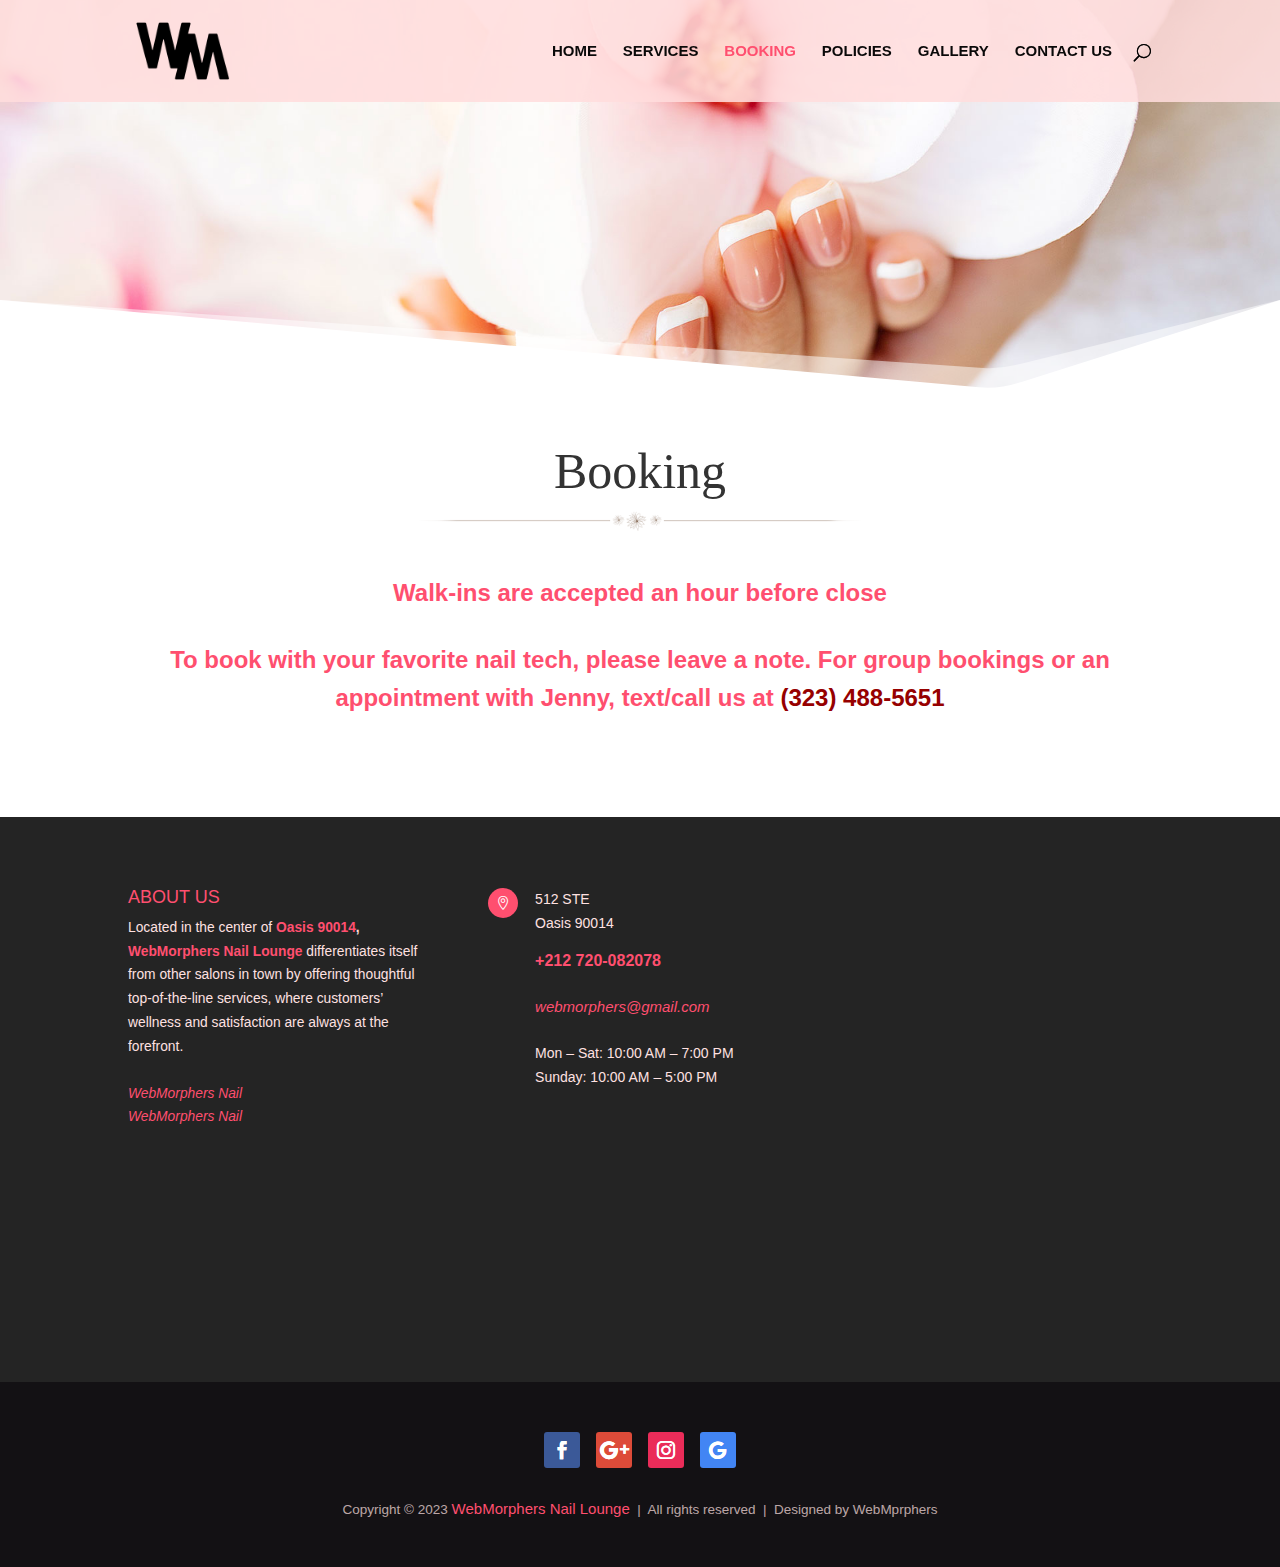
==== commit c6a0a7d2: "dvdvrvfr" ====
--- a/booking/index.htm
+++ b/booking/index.htm
@@ -115,43 +115,91 @@
 
 	<header id="main-header" data-height-onload="87">
 		<div class="container clearfix et_menu_container">
-					<div class="logo_container">
-				<span class="logo_helper"></span>
-				<a href="../index.htm">
-				<img src="../wp-content/uploads/2023/09/JENNPAINT-NAIL-LOUNGE-losangeles-90014-Logo1.png" width="512" height="213" alt="Nail Salon 90014 | JENNPAINTT NAIL LOUNGE | Los Angeles, CA 90014" id="logo" data-height-percentage="81">
-				</a>
-			</div>
-					<div id="et-top-navigation" data-height="87" data-fixed-height="70">
-									<nav id="top-menu-nav">
-					<ul id="top-menu" class="nav"><li class="menu-item menu-item-type-post_type menu-item-object-page menu-item-home menu-item-165"><a href="../index.htm">Home</a></li>
-<li class="menu-item menu-item-type-post_type menu-item-object-page menu-item-166"><a href="../services/index.htm">Services</a></li>
-<li class="menu-item menu-item-type-post_type menu-item-object-page current-menu-item page_item page-item-13 current_page_item menu-item-226894"><a href="index.htm" aria-current="page">Booking</a></li>
-<li class="menu-item menu-item-type-post_type menu-item-object-page menu-item-227049"><a href="../policies/index.htm">Policies</a></li>
-<li class="menu-item menu-item-type-post_type menu-item-object-page menu-item-168"><a href="../gallery/index.htm">Gallery</a></li>
-<li class="menu-item menu-item-type-post_type menu-item-object-page menu-item-169"><a href="../contact-us/index.htm">Contact Us</a></li>
-</ul>					</nav>
-				
-				
-				
-									<div id="et_top_search">
-						<span id="et_search_icon"></span>
-					</div>
-				
-				<div id="et_mobile_nav_menu">
-				<div class="mobile_nav closed">
-					<span class="select_page">Select Page</span>
-					<span class="mobile_menu_bar mobile_menu_bar_toggle"></span>
-				</div>
-			</div>			</div> <!-- #et-top-navigation -->
-		</div> <!-- .container -->
-				<div class="et_search_outer">
-			<div class="container et_search_form_container">
-				<form role="search" method="get" class="et-search-form" action="https://jennpaintt.com/">
-				<input type="search" class="et-search-field" placeholder="Search &hellip;" value="" name="s" title="Search for:">				</form>
-				<span class="et_close_search_field"></span>
-			</div>
+		  <div class="logo_container">
+			<span class="logo_helper"></span>
+			<a href="/index.htm">
+			  <img
+				src="/wp-content/uploads/2023/09/blacklogo.png"
+				width="512"
+				height="213"
+				alt="Nail Salon 90014 |WebMorphers Nail Lounge | Oasis 90014"
+				id="logo"
+				data-height-percentage="81"
+			  />
+			</a>
+		  </div>
+		  <div id="et-top-navigation" data-height="87" data-fixed-height="70">
+			<nav id="top-menu-nav">
+			  <ul id="top-menu" class="nav">
+				<li
+				class="menu-item menu-item-type-post_type menu-item-object-page menu-item-226894" 
+				>
+				  <a href="/index.htm">Home</a>
+				</li>
+				<li
+				  class="menu-item menu-item-type-post_type menu-item-object-page menu-item-166"
+				>
+				  <a href="/services/index.htm">Services</a>
+				</li>
+				<li
+				class="menu-item menu-item-type-post_type menu-item-object-page menu-item-home current-menu-item page_item page-item-9 current_page_item menu-item-165"
+
+				>
+				  <a href="/booking/index.htm" aria-current="page">Booking</a>
+				</li>
+				<li
+				  class="menu-item menu-item-type-post_type menu-item-object-page menu-item-227049"
+				>
+				  <a href="/policies/index.htm">Policies</a>
+				</li>
+				<li
+				  class="menu-item menu-item-type-post_type menu-item-object-page menu-item-168"
+				>
+				  <a href="/gallery/index.htm">Gallery</a>
+				</li>
+				<li
+				  class="menu-item menu-item-type-post_type menu-item-object-page menu-item-169"
+				>
+				  <a href="/contact-us/index.htm">Contact Us</a>
+				</li>
+			  </ul>
+			</nav>
+
+			<div id="et_top_search">
+			  <span id="et_search_icon"></span>
+			</div>
+
+			<div id="et_mobile_nav_menu">
+			  <div class="mobile_nav closed">
+				<span class="select_page">Select Page</span>
+				<span class="mobile_menu_bar mobile_menu_bar_toggle"></span>
+			  </div>
+			</div>
+		  </div>
+		  <!-- #et-top-navigation -->
 		</div>
-			</header> <!-- #main-header -->
+		<!-- .container -->
+		<div class="et_search_outer">
+		  <div class="container et_search_form_container">
+			<form
+			  role="search"
+			  method="get"
+			  class="et-search-form"
+			  action="https://jennpaintt.com/"
+			>
+			  <input
+				type="search"
+				class="et-search-field"
+				placeholder="Search &hellip;"
+				value=""
+				name="s"
+				title="Search for:"
+			  />
+			</form>
+			<span class="et_close_search_field"></span>
+		  </div>
+		</div>
+	  </header> <!-- #main-header -->
 <div id="et-main-area">
 	
 <div id="main-content">
@@ -278,145 +326,252 @@
 
 </div>
 
-	<footer class="et-l et-l--footer">
-			<div class="et_builder_inner_content et_pb_gutters3">
-		<div class="et_pb_section et_pb_section_0_tb_footer et_pb_with_background et_section_regular">
-				
-				
-				
-				
-				
-				
-				<div class="et_pb_row et_pb_row_0_tb_footer et_pb_gutters3">
-				<div class="et_pb_column et_pb_column_1_3 et_pb_column_0_tb_footer  et_pb_css_mix_blend_mode_passthrough">
-				
-				
-				
-				
-				<div class="et_pb_module et_pb_text et_pb_text_0_tb_footer  et_pb_text_align_left et_pb_bg_layout_light">
-				
-				
-				
-				
-				<div class="et_pb_text_inner"><h2 style="text-align: left;">ABOUT US</h2>
-<p>Located in the center of <strong><a href="../index.htm">Los Angeles, CA 90014</a>, <a href="../index.htm">Jennpaintt Nail Lounge </a></strong>differentiates itself from other salons in town by offering thoughtful top-of-the-line services, where customers’ wellness and satisfaction are always at the forefront.</p></div>
-			</div><div class="et_pb_module et_pb_text et_pb_text_1_tb_footer  et_pb_text_align_left et_pb_bg_layout_light">
-				
-				
-				
-				
-				<div class="et_pb_text_inner"><p><a href="../index.htm">Nail Salon in Losangeles, CA 90014</a> <br><a href="../index.htm">Nail Salon CA 90014</a></p></div>
-			</div>
-			</div><div class="et_pb_column et_pb_column_1_3 et_pb_column_1_tb_footer  et_pb_css_mix_blend_mode_passthrough">
-				
-				
-				
-				
-				<div class="et_pb_module et_pb_blurb et_pb_blurb_0_tb_footer  et_pb_text_align_left  et_pb_blurb_position_left et_pb_bg_layout_light">
-				
-				
-				
-				
-				<div class="et_pb_blurb_content">
-					<div class="et_pb_main_blurb_image"><span class="et_pb_image_wrap"><span class="et-waypoint et_pb_animation_top et_pb_animation_top_tablet et_pb_animation_top_phone et-pb-icon et-pb-icon-circle"></span></span></div>
-					<div class="et_pb_blurb_container">
-						
-						<div class="et_pb_blurb_description"><p>512 W 7TH ST <br>Losangeles, CA 90014</p></div>
-					</div>
-				</div>
-			</div><div class="et_pb_module et_pb_blurb et_pb_blurb_1_tb_footer  et_pb_text_align_left  et_pb_blurb_position_left et_pb_bg_layout_light">
-				
-				
-				
-				
-				<div class="et_pb_blurb_content">
-					<div class="et_pb_main_blurb_image"><span class="et_pb_image_wrap"><span class="et-waypoint et_pb_animation_top et_pb_animation_top_tablet et_pb_animation_top_phone et-pb-icon et-pb-icon-circle"></span></span></div>
-					<div class="et_pb_blurb_container">
-						
-						<div class="et_pb_blurb_description"><p><a href="Tel:+13234885651">(323) 488-5651 </a></p></div>
-					</div>
-				</div>
-			</div><div class="et_pb_module et_pb_blurb et_pb_blurb_2_tb_footer  et_pb_text_align_left  et_pb_blurb_position_left et_pb_bg_layout_light">
-				
-				
-				
-				
-				<div class="et_pb_blurb_content">
-					<div class="et_pb_main_blurb_image"><span class="et_pb_image_wrap"><span class="et-waypoint et_pb_animation_top et_pb_animation_top_tablet et_pb_animation_top_phone et-pb-icon et-pb-icon-circle"></span></span></div>
-					<div class="et_pb_blurb_container">
-						
-						<div class="et_pb_blurb_description"><p><a href="mailto:hello@jennpaintt.com">hello@jennpaintt.com</a></p></div>
-					</div>
-				</div>
-			</div><div class="et_pb_module et_pb_blurb et_pb_blurb_3_tb_footer  et_pb_text_align_left  et_pb_blurb_position_left et_pb_bg_layout_light">
-				
-				
-				
-				
-				<div class="et_pb_blurb_content">
-					<div class="et_pb_main_blurb_image"><span class="et_pb_image_wrap"><span class="et-waypoint et_pb_animation_top et_pb_animation_top_tablet et_pb_animation_top_phone et-pb-icon et-pb-icon-circle"></span></span></div>
-					<div class="et_pb_blurb_container">
-						
-						<div class="et_pb_blurb_description"><p><span>Mon &#8211; Sat: 10:00 AM – 7:00 PM<br></span>Sunday: 10:00 AM &#8211; 5:00 PM</p></div>
-					</div>
-				</div>
-			</div>
-			</div><div class="et_pb_column et_pb_column_1_3 et_pb_column_2_tb_footer  et_pb_css_mix_blend_mode_passthrough et-last-child">
-				
-				
-				
-				
-				<div class="et_pb_module et_pb_code et_pb_code_0_tb_footer">
-				
-				
-				
-				
-				<div class="et_pb_code_inner"><iframe src="https://www.google.com/maps/embed?pb=!1m14!1m8!1m3!1d13223.561634503752!2d-118.2560789!3d34.0466822!3m2!1i1024!2i768!4f13.1!3m3!1m2!1s0x80c2c7b2ff9ea3d7%3A0x811a50d9a81caa6!2sJennPaintt%20Nail%20Lounge!5e0!3m2!1sen!2s!4v1694637813716!5m2!1sen!2s" width="600" height="220" style="border:0;" allowfullscreen="" loading="lazy" referrerpolicy="no-referrer-when-downgrade"></iframe></div>
-			</div>
-			</div>
-				
-				
-				
-				
-			</div>
-				
-				
-			</div><div class="et_pb_section et_pb_section_1_tb_footer et_pb_with_background et_section_regular">
-				
-				
-				
-				
-				
-				
-				<div class="et_pb_row et_pb_row_1_tb_footer">
-				<div class="et_pb_column et_pb_column_4_4 et_pb_column_3_tb_footer  et_pb_css_mix_blend_mode_passthrough et-last-child">
-				
-				
-				
-				
-				<ul class="et_pb_module et_pb_social_media_follow et_pb_social_media_follow_0_tb_footer clearfix  et_pb_text_align_center et_pb_bg_layout_light">
-				
-				
-				
-				
-				<li class='et_pb_social_media_follow_network_0_tb_footer et_pb_social_icon et_pb_social_network_link  et-social-facebook'><a href='https://www.facebook.com/jennpaintt' class='icon et_pb_with_border' title='Follow on Facebook' target="_blank"><span class='et_pb_social_media_follow_network_name' aria-hidden='true'>Follow</span></a></li><li class='et_pb_social_media_follow_network_1_tb_footer et_pb_social_icon et_pb_social_network_link  et-social-google-plus'><a href='https://goo.gl/maps/hTTGikTNKauQBskz8' class='icon et_pb_with_border' title='Follow on google-plus' target="_blank"><span class='et_pb_social_media_follow_network_name' aria-hidden='true'>Follow</span></a></li><li class='et_pb_social_media_follow_network_2_tb_footer et_pb_social_icon et_pb_social_network_link  et-social-instagram'><a href='https://www.instagram.com/jennpaintt_naillounge/' class='icon et_pb_with_border' title='Follow on Instagram' target="_blank"><span class='et_pb_social_media_follow_network_name' aria-hidden='true'>Follow</span></a></li><li class='et_pb_social_media_follow_network_3_tb_footer et_pb_social_icon et_pb_social_network_link  et-social-google et-pb-social-fa-icon'><a href='../index.htm' class='icon et_pb_with_border' title='Follow on Google' target="_blank"><span class='et_pb_social_media_follow_network_name' aria-hidden='true'>Follow</span></a></li>
-			</ul><div class="et_pb_module et_pb_text et_pb_text_2_tb_footer  et_pb_text_align_left et_pb_bg_layout_light">
-				
-				
-				
-				
-				<div class="et_pb_text_inner"><p style="text-align: center;"><span>Copyright © 2023 <a href="../index.htm">JENNPAINTT NAIL LOUNGE</a>  |  All rights reserved  |  Designed by ZOTA</span></p></div>
-			</div>
-			</div>
-				
-				
-				
-				
-			</div>
-				
-				
-			</div>		</div>
-	</footer>
+<footer class="et-l et-l--footer">
+	<div class="et_builder_inner_content et_pb_gutters3">
+	  <div
+		class="et_pb_section et_pb_section_0_tb_footer et_pb_with_background et_section_regular"
+	  >
+		<div class="et_pb_row et_pb_row_0_tb_footer et_pb_gutters3">
+		  <div
+			class="et_pb_column et_pb_column_1_3 et_pb_column_0_tb_footer et_pb_css_mix_blend_mode_passthrough"
+		  >
+			<div
+			  class="et_pb_module et_pb_text et_pb_text_0_tb_footer et_pb_text_align_left et_pb_bg_layout_light"
+			>
+			  <div class="et_pb_text_inner">
+				<h2 style="text-align: left">ABOUT US</h2>
+				<p>
+				  Located in the center of
+				  <strong
+					><a href="index.htm">Oasis 90014</a>,
+					<a href="index.htm"
+					  >WebMorphers Nail Lounge
+					</a></strong
+				  >differentiates itself from other salons in town by
+				  offering thoughtful top-of-the-line services, where
+				  customers’ wellness and satisfaction are always at the
+				  forefront.
+				</p>
+			  </div>
+			</div>
+			<div
+			  class="et_pb_module et_pb_text et_pb_text_1_tb_footer et_pb_text_align_left et_pb_bg_layout_light"
+			>
+			  <div class="et_pb_text_inner">
+				<p>
+				  <a href="index.htm">WebMorphers Nail</a> <br /><a
+					href="index.htm"
+					>WebMorphers Nail</a
+				  >
+				</p>
+			  </div>
+			</div>
+		  </div>
+		  <div
+			class="et_pb_column et_pb_column_1_3 et_pb_column_1_tb_footer et_pb_css_mix_blend_mode_passthrough"
+		  >
+			<div
+			  class="et_pb_module et_pb_blurb et_pb_blurb_0_tb_footer et_pb_text_align_left et_pb_blurb_position_left et_pb_bg_layout_light"
+			>
+			  <div class="et_pb_blurb_content">
+				<div class="et_pb_main_blurb_image">
+				  <span class="et_pb_image_wrap"
+					><span
+					  class="et-waypoint et_pb_animation_top et_pb_animation_top_tablet et_pb_animation_top_phone et-pb-icon et-pb-icon-circle"
+					  ></span
+					></span
+				  >
+				</div>
+				<div class="et_pb_blurb_container">
+				  <div class="et_pb_blurb_description">
+					<p>512 STE <br />Oasis 90014</p>
+				  </div>
+				</div>
+			  </div>
+			</div>
+			<div
+			  class="et_pb_module et_pb_blurb et_pb_blurb_1_tb_footer et_pb_text_align_left et_pb_blurb_position_left et_pb_bg_layout_light"
+			>
+			  <div class="et_pb_blurb_content">
+				<div class="et_pb_main_blurb_image">
+				  <span class="et_pb_image_wrap"
+					><span
+					  class="et-waypoint et_pb_animation_top et_pb_animation_top_tablet et_pb_animation_top_phone et-pb-icon et-pb-icon-circle"
+					  ></span
+					></span
+				  >
+				</div>
+				<div class="et_pb_blurb_container">
+				  <div class="et_pb_blurb_description">
+					<p>
+					  <a href="Tel:+13234885651">+212 720-082078 </a>
+					</p>
+				  </div>
+				</div>
+			  </div>
+			</div>
+			<div
+			  class="et_pb_module et_pb_blurb et_pb_blurb_2_tb_footer et_pb_text_align_left et_pb_blurb_position_left et_pb_bg_layout_light"
+			>
+			  <div class="et_pb_blurb_content">
+				<div class="et_pb_main_blurb_image">
+				  <span class="et_pb_image_wrap"
+					><span
+					  class="et-waypoint et_pb_animation_top et_pb_animation_top_tablet et_pb_animation_top_phone et-pb-icon et-pb-icon-circle"
+					  ></span
+					></span
+				  >
+				</div>
+				<div class="et_pb_blurb_container">
+				  <div class="et_pb_blurb_description">
+					<p>
+					  <a href="mailto:webmorphers@"
+						>webmorphers@gmail.com</a
+					  >
+					</p>
+				  </div>
+				</div>
+			  </div>
+			</div>
+			<div
+			  class="et_pb_module et_pb_blurb et_pb_blurb_3_tb_footer et_pb_text_align_left et_pb_blurb_position_left et_pb_bg_layout_light"
+			>
+			  <div class="et_pb_blurb_content">
+				<div class="et_pb_main_blurb_image">
+				  <span class="et_pb_image_wrap"
+					><span
+					  class="et-waypoint et_pb_animation_top et_pb_animation_top_tablet et_pb_animation_top_phone et-pb-icon et-pb-icon-circle"
+					  ></span
+					></span
+				  >
+				</div>
+				<div class="et_pb_blurb_container">
+				  <div class="et_pb_blurb_description">
+					<p>
+					  <span
+						>Mon &#8211; Sat: 10:00 AM – 7:00 PM<br /></span
+					  >Sunday: 10:00 AM &#8211; 5:00 PM
+					</p>
+				  </div>
+				</div>
+			  </div>
+			</div>
+		  </div>
+		  <div
+			class="et_pb_column et_pb_column_1_3 et_pb_column_2_tb_footer et_pb_css_mix_blend_mode_passthrough et-last-child"
+		  >
+			<div class="et_pb_module et_pb_code et_pb_code_0_tb_footer">
+			  <div class="et_pb_code_inner">
+				<iframe
+				  src="https://www.google.com/maps/embed?pb=!1m18!1m12!1m3!1d114939.17666007778!2d-7.6609485548515375!3d33.537696004905534!2m3!1f0!2f0!3f0!3m2!1i1024!2i768!4f13.1!3m3!1m2!1s0xda62b2081345c69%3A0xc79c7a14769c91e9!2swebmorphers!5e0!3m2!1sfr!2sma!4v1726276415537!5m2!1sfr!2sma"
+				  width="600"
+				  height="450"
+				  style="border: 0"
+				  allowfullscreen=""
+				  loading="lazy"
+				  referrerpolicy="no-referrer-when-downgrade"
+				  width="600"
+				  height="220"
+				  style="border: 0"
+				  allowfullscreen=""
+				  loading="lazy"
+				  referrerpolicy="no-referrer-when-downgrade"
+				></iframe>
+			  </div>
+			</div>
+		  </div>
+		</div>
+	  </div>
+	  <div
+		class="et_pb_section et_pb_section_1_tb_footer et_pb_with_background et_section_regular"
+	  >
+		<div class="et_pb_row et_pb_row_1_tb_footer">
+		  <div
+			class="et_pb_column et_pb_column_4_4 et_pb_column_3_tb_footer et_pb_css_mix_blend_mode_passthrough et-last-child"
+		  >
+			<ul
+			  class="et_pb_module et_pb_social_media_follow et_pb_social_media_follow_0_tb_footer clearfix et_pb_text_align_center et_pb_bg_layout_light"
+			>
+			  <li
+				class="et_pb_social_media_follow_network_0_tb_footer et_pb_social_icon et_pb_social_network_link et-social-facebook"
+			  >
+				<a
+				  href="https://www.instagram.com/webmorphers/"
+				  class="icon et_pb_with_border"
+				  title="Follow on Facebook"
+				  target="_blank"
+				  ><span
+					class="et_pb_social_media_follow_network_name"
+					aria-hidden="true"
+					>Follow</span
+				  ></a
+				>
+			  </li>
+			  <li
+				class="et_pb_social_media_follow_network_1_tb_footer et_pb_social_icon et_pb_social_network_link et-social-google-plus"
+			  >
+				<a
+				  href="https://maps.app.goo.gl/Cd2yvf2ThjDvpeXd7"
+				  class="icon et_pb_with_border"
+				  title="Follow on google-plus"
+				  target="_blank"
+				  ><span
+					class="et_pb_social_media_follow_network_name"
+					aria-hidden="true"
+					>Follow</span
+				  ></a
+				>
+			  </li>
+			  <li
+				class="et_pb_social_media_follow_network_2_tb_footer et_pb_social_icon et_pb_social_network_link et-social-instagram"
+			  >
+				<a
+				  href="https://www.instagram.com/webmorphers/"
+				  class="icon et_pb_with_border"
+				  title="Follow on Instagram"
+				  target="_blank"
+				  ><span
+					class="et_pb_social_media_follow_network_name"
+					aria-hidden="true"
+					>Follow</span
+				  ></a
+				>
+			  </li>
+			  <li
+				class="et_pb_social_media_follow_network_3_tb_footer et_pb_social_icon et_pb_social_network_link et-social-google et-pb-social-fa-icon"
+			  >
+				<a
+				  href="index.htm"
+				  class="icon et_pb_with_border"
+				  title="Follow on Google"
+				  target="_blank"
+				  ><span
+					class="et_pb_social_media_follow_network_name"
+					aria-hidden="true"
+					>Follow</span
+				  ></a
+				>
+			  </li>
+			</ul>
+			<div
+			  class="et_pb_module et_pb_text et_pb_text_2_tb_footer et_pb_text_align_left et_pb_bg_layout_light"
+			>
+			  <div class="et_pb_text_inner">
+				<p style="text-align: center">
+				  <span
+					>Copyright © 2023
+					<a href="index.htm">WebMorphers Nail Lounge</a>  | 
+					All rights reserved  |  Designed by
+					WebMprphers</span
+				  >
+				</p>
+			  </div>
+			</div>
+		  </div>
+		</div>
+	  </div>
+	</div>
+  </footer>
 		</div>
 
 			
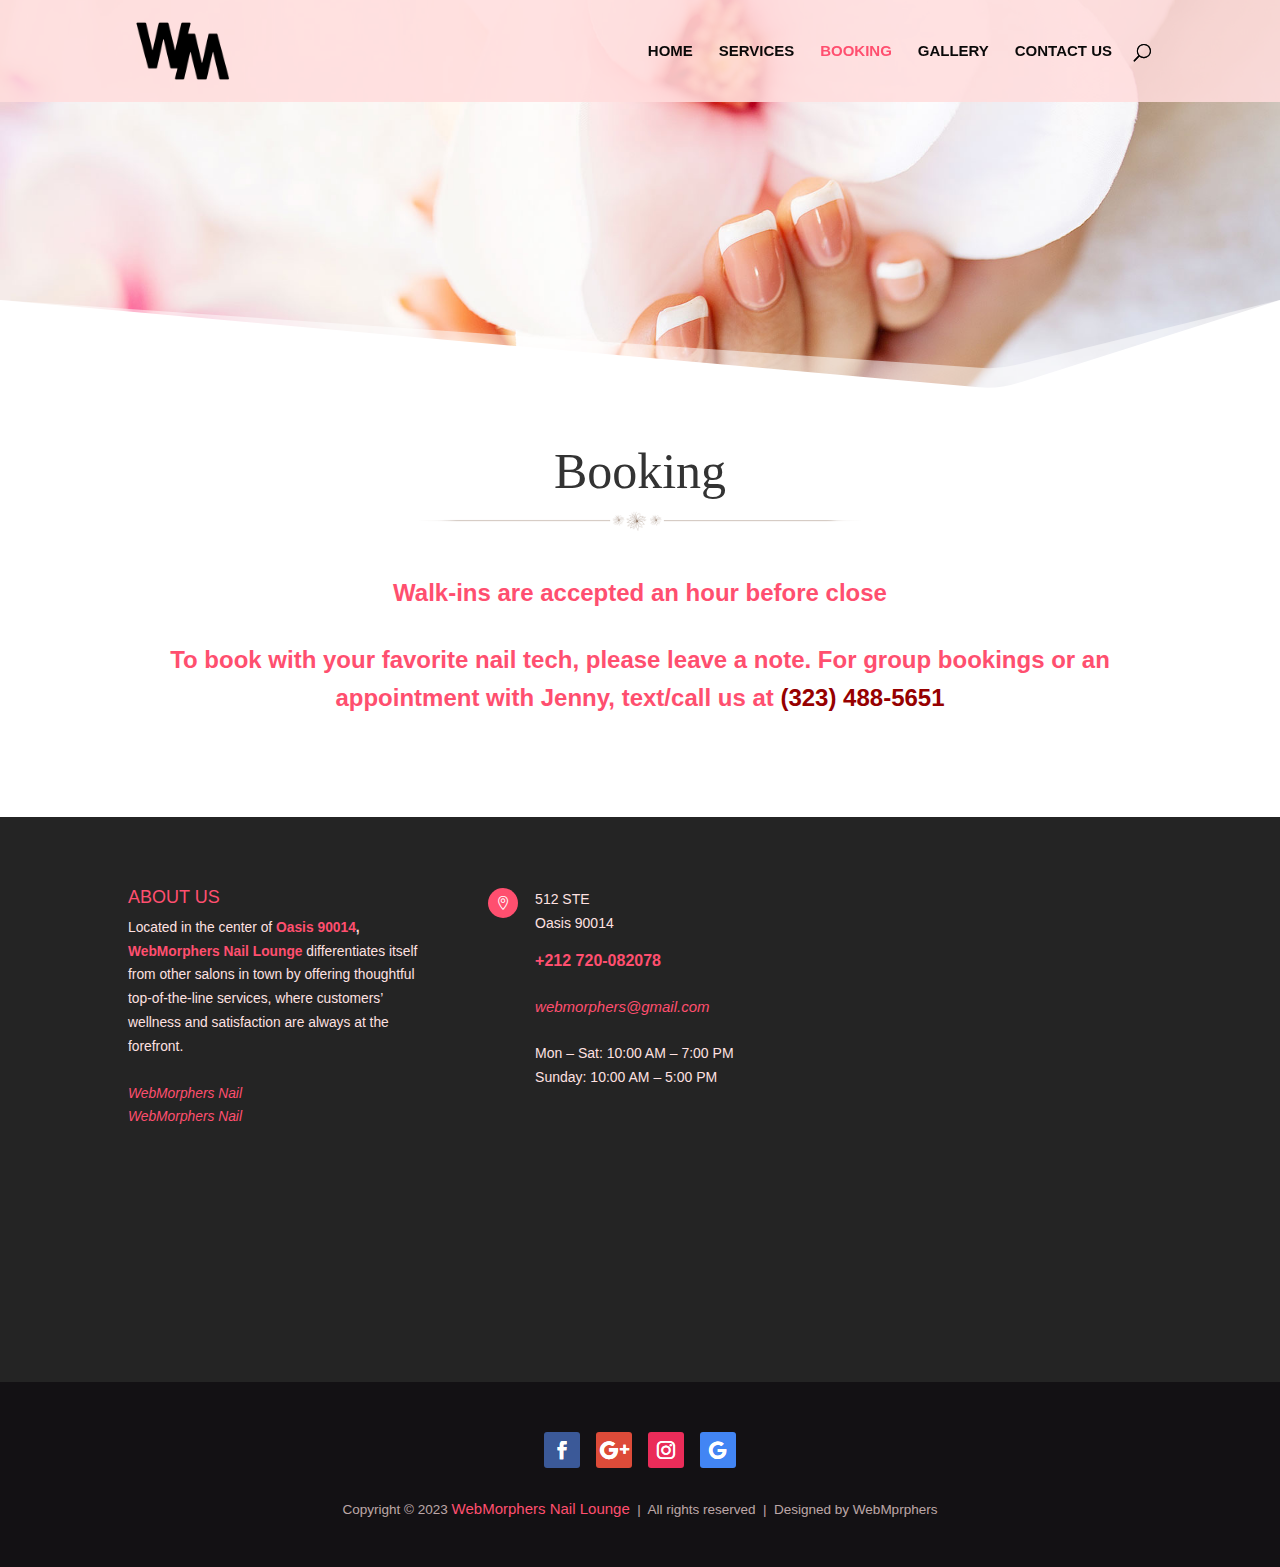
==== commit 8dde9eb4: "k" ====
--- a/booking/index.htm
+++ b/booking/index.htm
@@ -101,10 +101,20 @@
  
   gtag('config', 'G-YZF7KCSXC5');
 </script>
-<link rel="icon" href="../wp-content/uploads/2023/09/cropped-JENNPAINT-NAIL-LOUNGE-losangeles-90014-Logo-32x32.png" sizes="32x32">
-<link rel="icon" href="../wp-content/uploads/2023/09/cropped-JENNPAINT-NAIL-LOUNGE-losangeles-90014-Logo-192x192.png" sizes="192x192">
-<link rel="apple-touch-icon" href="../wp-content/uploads/2023/09/cropped-JENNPAINT-NAIL-LOUNGE-losangeles-90014-Logo-180x180.png">
-<meta name="msapplication-TileImage" content="https://jennpaintt.com/wp-content/uploads/2023/09/cropped-JENNPAINT-NAIL-LOUNGE-losangeles-90014-Logo-270x270.png">
+<link
+rel="icon"
+href="/wp-content/uploads/2023/09/blacklogo.png"
+sizes="32x32"
+/>
+<link
+rel="icon"
+href="/wp-content/uploads/2023/09/blacklogo.png"
+sizes="192x192"
+/>
+<link
+rel="apple-touch-icon"
+href="/wp-content/uploads/2023/09/blacklogo.png"
+/>
 <style id="et-critical-inline-css">#et_search_icon:hover,.mobile_menu_bar:before,.mobile_menu_bar:after,.et_toggle_slide_menu:after,.et-social-icon a:hover,.et_pb_sum,.et_pb_pricing li a,.et_pb_pricing_table_button,.et_overlay:before,.entry-summary p.price ins,.et_pb_member_social_links a:hover,.et_pb_widget li a:hover,.et_pb_filterable_portfolio .et_pb_portfolio_filters li a.active,.et_pb_filterable_portfolio .et_pb_portofolio_pagination ul li a.active,.et_pb_gallery .et_pb_gallery_pagination ul li a.active,.wp-pagenavi span.current,.wp-pagenavi a:hover,.nav-single a,.tagged_as a,.posted_in a{color:#ff4f6f}.et_pb_contact_submit,.et_password_protected_form .et_submit_button,.et_pb_bg_layout_light .et_pb_newsletter_button,.comment-reply-link,.form-submit .et_pb_button,.et_pb_bg_layout_light .et_pb_promo_button,.et_pb_bg_layout_light .et_pb_more_button,.et_pb_contact p input[type="checkbox"]:checked+label i:before,.et_pb_bg_layout_light.et_pb_module.et_pb_button{color:#ff4f6f}.footer-widget h4{color:#ff4f6f}.et-search-form,.nav li ul,.et_mobile_menu,.footer-widget li:before,.et_pb_pricing li:before,blockquote{border-color:#ff4f6f}.et_pb_counter_amount,.et_pb_featured_table .et_pb_pricing_heading,.et_quote_content,.et_link_content,.et_audio_content,.et_pb_post_slider.et_pb_bg_layout_dark,.et_slide_in_menu_container,.et_pb_contact p input[type="radio"]:checked+label i:before{background-color:#ff4f6f}.container,.et_pb_row,.et_pb_slider .et_pb_container,.et_pb_fullwidth_section .et_pb_title_container,.et_pb_fullwidth_section .et_pb_title_featured_container,.et_pb_fullwidth_header:not(.et_pb_fullscreen) .et_pb_fullwidth_header_container{max-width:1280px}.et_boxed_layout #page-container,.et_boxed_layout.et_non_fixed_nav.et_transparent_nav #page-container #top-header,.et_boxed_layout.et_non_fixed_nav.et_transparent_nav #page-container #main-header,.et_fixed_nav.et_boxed_layout #page-container #top-header,.et_fixed_nav.et_boxed_layout #page-container #main-header,.et_boxed_layout #page-container .container,.et_boxed_layout #page-container .et_pb_row{max-width:1440px}a{color:#d8d529}#main-header,#main-header .nav li ul,.et-search-form,#main-header .et_mobile_menu{background-color:rgba(255,221,221,0.87)}.et_secondary_nav_enabled #page-container #top-header{background-color:#ff4f6f!important}#et-secondary-nav li ul{background-color:#ff4f6f}.et_header_style_centered .mobile_nav .select_page,.et_header_style_split .mobile_nav .select_page,.et_nav_text_color_light #top-menu>li>a,.et_nav_text_color_dark #top-menu>li>a,#top-menu a,.et_mobile_menu li a,.et_nav_text_color_light .et_mobile_menu li a,.et_nav_text_color_dark .et_mobile_menu li a,#et_search_icon:before,.et_search_form_container input,span.et_close_search_field:after,#et-top-navigation .et-cart-info{color:rgba(0,0,0,0.96)}.et_search_form_container input::-moz-placeholder{color:rgba(0,0,0,0.96)}.et_search_form_container input::-webkit-input-placeholder{color:rgba(0,0,0,0.96)}.et_search_form_container input:-ms-input-placeholder{color:rgba(0,0,0,0.96)}#top-menu li a{font-size:15px}body.et_vertical_nav .container.et_search_form_container .et-search-form input{font-size:15px!important}#top-menu li a,.et_search_form_container input{font-weight:bold;font-style:normal;text-transform:uppercase;text-decoration:none}.et_search_form_container input::-moz-placeholder{font-weight:bold;font-style:normal;text-transform:uppercase;text-decoration:none}.et_search_form_container input::-webkit-input-placeholder{font-weight:bold;font-style:normal;text-transform:uppercase;text-decoration:none}.et_search_form_container input:-ms-input-placeholder{font-weight:bold;font-style:normal;text-transform:uppercase;text-decoration:none}#top-menu li.current-menu-ancestor>a,#top-menu li.current-menu-item>a,#top-menu li.current_page_item>a{color:#ff4f6f}#main-footer .footer-widget h4,#main-footer .widget_block h1,#main-footer .widget_block h2,#main-footer .widget_block h3,#main-footer .widget_block h4,#main-footer .widget_block h5,#main-footer .widget_block h6{color:#ff4f6f}.footer-widget li:before{border-color:#ff4f6f}#main-header{box-shadow:none}.et-fixed-header#main-header{box-shadow:none!important}@media only screen and (min-width:981px){.et_header_style_left #et-top-navigation,.et_header_style_split #et-top-navigation{padding:44px 0 0 0}.et_header_style_left #et-top-navigation nav>ul>li>a,.et_header_style_split #et-top-navigation nav>ul>li>a{padding-bottom:44px}.et_header_style_split .centered-inline-logo-wrap{width:87px;margin:-87px 0}.et_header_style_split .centered-inline-logo-wrap #logo{max-height:87px}.et_pb_svg_logo.et_header_style_split .centered-inline-logo-wrap #logo{height:87px}.et_header_style_centered #top-menu>li>a{padding-bottom:16px}.et_header_style_slide #et-top-navigation,.et_header_style_fullscreen #et-top-navigation{padding:35px 0 35px 0!important}.et_header_style_centered #main-header .logo_container{height:87px}#logo{max-height:81%}.et_pb_svg_logo #logo{height:81%}.et_header_style_centered.et_hide_primary_logo #main-header:not(.et-fixed-header) .logo_container,.et_header_style_centered.et_hide_fixed_logo #main-header.et-fixed-header .logo_container{height:15.66px}.et_header_style_left .et-fixed-header #et-top-navigation,.et_header_style_split .et-fixed-header #et-top-navigation{padding:35px 0 0 0}.et_header_style_left .et-fixed-header #et-top-navigation nav>ul>li>a,.et_header_style_split .et-fixed-header #et-top-navigation nav>ul>li>a{padding-bottom:35px}.et_header_style_centered header#main-header.et-fixed-header .logo_container{height:70px}.et_header_style_split #main-header.et-fixed-header .centered-inline-logo-wrap{width:70px;margin:-70px 0}.et_header_style_split .et-fixed-header .centered-inline-logo-wrap #logo{max-height:70px}.et_pb_svg_logo.et_header_style_split .et-fixed-header .centered-inline-logo-wrap #logo{height:70px}.et_header_style_slide .et-fixed-header #et-top-navigation,.et_header_style_fullscreen .et-fixed-header #et-top-navigation{padding:26px 0 26px 0!important}.et_fixed_nav #page-container .et-fixed-header#top-header{background-color:#f62ff9!important}.et_fixed_nav #page-container .et-fixed-header#top-header #et-secondary-nav li ul{background-color:#f62ff9}.et-fixed-header#main-header,.et-fixed-header#main-header .nav li ul,.et-fixed-header .et-search-form{background-color:rgba(255,219,219,0.96)}.et-fixed-header #top-menu li a{font-size:14px}.et-fixed-header #top-menu a,.et-fixed-header #et_search_icon:before,.et-fixed-header #et_top_search .et-search-form input,.et-fixed-header .et_search_form_container input,.et-fixed-header .et_close_search_field:after,.et-fixed-header #et-top-navigation .et-cart-info{color:rgba(0,0,0,0.92)!important}.et-fixed-header .et_search_form_container input::-moz-placeholder{color:rgba(0,0,0,0.92)!important}.et-fixed-header .et_search_form_container input::-webkit-input-placeholder{color:rgba(0,0,0,0.92)!important}.et-fixed-header .et_search_form_container input:-ms-input-placeholder{color:rgba(0,0,0,0.92)!important}.et-fixed-header #top-menu li.current-menu-ancestor>a,.et-fixed-header #top-menu li.current-menu-item>a,.et-fixed-header #top-menu li.current_page_item>a{color:#ff4f6f!important}}@media only screen and (min-width:1600px){.et_pb_row{padding:32px 0}.et_pb_section{padding:64px 0}.single.et_pb_pagebuilder_layout.et_full_width_page .et_post_meta_wrapper{padding-top:96px}.et_pb_fullwidth_section{padding:0}}@media only screen and (max-width:980px){#main-header,#main-header .nav li ul,.et-search-form,#main-header .et_mobile_menu{background-color:rgba(255,193,200,0.89)}.et_header_style_centered .mobile_nav .select_page,.et_header_style_split .mobile_nav .select_page,.et_mobile_menu li a,.mobile_menu_bar:before,.et_nav_text_color_light #top-menu>li>a,.et_nav_text_color_dark #top-menu>li>a,#top-menu a,.et_mobile_menu li a,#et_search_icon:before,#et_top_search .et-search-form input,.et_search_form_container input,#et-top-navigation .et-cart-info{color:rgba(0,0,0,0.71)}.et_close_search_field:after{color:rgba(0,0,0,0.71)!important}.et_search_form_container input::-moz-placeholder{color:rgba(0,0,0,0.71)}.et_search_form_container input::-webkit-input-placeholder{color:rgba(0,0,0,0.71)}.et_search_form_container input:-ms-input-placeholder{color:rgba(0,0,0,0.71)}}.et_pb_section_0_tb_footer.et_pb_section{padding-top:71px;padding-bottom:30px;background-color:#242424!important}.et_pb_row_0_tb_footer.et_pb_row{padding-top:0px!important;padding-bottom:6px!important;padding-top:0px;padding-bottom:6px}.et_pb_text_0_tb_footer.et_pb_text,.et_pb_text_1_tb_footer.et_pb_text{color:#FFE1E1!important}.et_pb_text_0_tb_footer{line-height:1.8em;font-size:13.8px;line-height:1.8em;min-height:16px;margin-bottom:23px!important}.et_pb_text_0_tb_footer.et_pb_text a,.et_pb_text_2_tb_footer.et_pb_text a,.et_pb_blurb_1_tb_footer.et_pb_blurb .et_pb_blurb_description a,.et_pb_text_1_tb_footer.et_pb_text a{color:#FF4F6F!important}.et_pb_text_0_tb_footer a{-webkit-text-decoration-color:#ff4f6f;text-decoration-color:#ff4f6f}.et_pb_text_1_tb_footer h2,.et_pb_text_0_tb_footer h2{font-family:'Arial',Helvetica,Arial,Lucida,sans-serif;font-size:18px;color:#ff4f6f!important}.et_pb_text_1_tb_footer{line-height:1.8em;font-size:13.8px;line-height:1.8em;min-height:16px}.et_pb_text_1_tb_footer a{font-style:italic;-webkit-text-decoration-color:#ff4f6f;text-decoration-color:#ff4f6f}.et_pb_blurb_0_tb_footer.et_pb_blurb p,.et_pb_blurb_3_tb_footer.et_pb_blurb p{line-height:1.8em}.et_pb_blurb_0_tb_footer.et_pb_blurb{color:#FFE1E1!important;line-height:1.8em;margin-bottom:14px!important}.et_pb_blurb_2_tb_footer .et_pb_main_blurb_image .et_pb_only_image_mode_wrap,.et_pb_blurb_2_tb_footer .et_pb_main_blurb_image .et-pb-icon,.et_pb_blurb_1_tb_footer .et_pb_main_blurb_image .et_pb_only_image_mode_wrap,.et_pb_blurb_1_tb_footer .et_pb_main_blurb_image .et-pb-icon,.et_pb_blurb_0_tb_footer .et_pb_main_blurb_image .et_pb_only_image_mode_wrap,.et_pb_blurb_0_tb_footer .et_pb_main_blurb_image .et-pb-icon,.et_pb_blurb_3_tb_footer .et_pb_main_blurb_image .et_pb_only_image_mode_wrap,.et_pb_blurb_3_tb_footer .et_pb_main_blurb_image .et-pb-icon{border-radius:100% 100% 100% 100%;overflow:hidden;padding-top:8px!important;padding-right:8px!important;padding-bottom:8px!important;padding-left:8px!important;background-color:#ff4f6f}.et_pb_blurb_0_tb_footer .et-pb-icon,.et_pb_blurb_1_tb_footer .et-pb-icon,.et_pb_blurb_3_tb_footer .et-pb-icon,.et_pb_blurb_2_tb_footer .et-pb-icon{font-size:14px;color:#ffffff;font-family:ETmodules!important;font-weight:400!important}.et_pb_blurb_0_tb_footer .et_pb_blurb_content,.et_pb_blurb_1_tb_footer .et_pb_blurb_content,.et_pb_blurb_3_tb_footer .et_pb_blurb_content,.et_pb_blurb_2_tb_footer .et_pb_blurb_content{max-width:528px}.et_pb_blurb_1_tb_footer.et_pb_blurb p{line-height:1.9em}.et_pb_blurb_1_tb_footer.et_pb_blurb{font-weight:600;text-transform:uppercase;font-size:16px;color:#FFE1E1!important;line-height:1.9em;margin-top:10px!important;margin-bottom:16px!important}.et_pb_blurb_2_tb_footer.et_pb_blurb p{line-height:2.1em}.et_pb_blurb_2_tb_footer.et_pb_blurb{font-size:15px;color:#FFE1E1!important;line-height:2.1em;margin-top:10px!important;margin-bottom:18px!important}.et_pb_blurb_2_tb_footer.et_pb_blurb .et_pb_blurb_description a{font-style:italic;color:#FF4F6F!important}.et_pb_blurb_3_tb_footer.et_pb_blurb .et_pb_module_header,.et_pb_blurb_3_tb_footer.et_pb_blurb .et_pb_module_header a{font-family:'Muli',sans-serif}.et_pb_blurb_3_tb_footer.et_pb_blurb{color:#FFE1E1!important;line-height:1.8em;margin-top:-1px!important;margin-bottom:12px!important}.et_pb_section_1_tb_footer.et_pb_section{padding-top:43px;padding-bottom:40px;background-color:#131114!important}.et_pb_row_1_tb_footer.et_pb_row{padding-top:7px!important;padding-bottom:6px!important;padding-top:7px;padding-bottom:6px}ul.et_pb_social_media_follow_0_tb_footer{margin-bottom:22px!important}.et_pb_social_media_follow_0_tb_footer li a.icon:before{font-size:18px;line-height:36px;height:36px;width:36px}.et_pb_social_media_follow_0_tb_footer li a.icon{height:36px;width:36px}.et_pb_text_2_tb_footer.et_pb_text{color:rgba(255,225,225,0.73)!important}.et_pb_text_2_tb_footer{line-height:1.8em;font-family:'Questrial',Helvetica,Arial,Lucida,sans-serif;font-size:13.5px;line-height:1.8em;margin-top:12px!important}.et_pb_text_2_tb_footer a{-webkit-text-decoration-color:rgba(0,0,0,0);text-decoration-color:rgba(0,0,0,0);font-size:15px;line-height:1.4em}.et_pb_social_media_follow_network_0_tb_footer a.icon{background-color:#3b5998!important}.et_pb_social_media_follow_network_1_tb_footer a.icon{background-color:#dd4b39!important}.et_pb_social_media_follow_network_3_tb_footer,.et_pb_social_media_follow_network_1_tb_footer,.et_pb_social_media_follow_network_2_tb_footer{margin-left:4px!important}.et_pb_social_media_follow_network_2_tb_footer a.icon{background-color:#ea2c59!important}.et_pb_social_media_follow_network_3_tb_footer a.icon{background-color:#4285f4!important}.et_pb_text_1_tb_footer.et_pb_module,.et_pb_text_0_tb_footer.et_pb_module{margin-left:auto!important;margin-right:auto!important}@media only screen and (min-width:981px){.et_pb_text_0_tb_footer,.et_pb_text_1_tb_footer{width:100%}}@media only screen and (max-width:980px){.et_pb_text_0_tb_footer,.et_pb_text_1_tb_footer{width:96%}}@media only screen and (max-width:767px){.et_pb_text_0_tb_footer,.et_pb_text_1_tb_footer{width:100%}.et_pb_social_media_follow_0_tb_footer li a.icon:before{font-size:16px;line-height:32px;height:32px;width:32px}.et_pb_social_media_follow_0_tb_footer li a.icon{height:32px;width:32px}}@media only screen and (min-device-width:768px) and (max-device-width:1280px){.zbook-provider-tile-photo{width:80px!important;height:80px!important}}footer p{margin-bottom:0}.container{max-width:1280px!important}footer p{line-height:23.8px!important}footer .et_pb_column.et_pb_column_1_4.et_pb_column_0_tb_footer .et_pb_module.et_pb_text.et_pb_text_1_tb_footer{font-size:14px}.et_pb_column.et_pb_column_1_4.et_pb_column_1_tb_footer p:not(:first-child){font-size:14px!important}.et_pb_column.et_pb_column_1_4.et_pb_column_1_tb_footer a{font-weight:500}div.et_pb_section.et_pb_section_0{background-image:url(../wp-content/uploads/2019/10/BG-gallery.jpg)!important}.et_pb_section_0.section_has_divider.et_pb_bottom_divider .et_pb_bottom_inside_divider{background-image:url([data-uri]);background-size:100% 100px;bottom:0;height:100px;z-index:10;transform:scale(1,1)}.et_pb_fullwidth_header_0.et_pb_fullwidth_header .header-content h1,.et_pb_fullwidth_header_0.et_pb_fullwidth_header .header-content h2.et_pb_module_header,.et_pb_fullwidth_header_0.et_pb_fullwidth_header .header-content h3.et_pb_module_header,.et_pb_fullwidth_header_0.et_pb_fullwidth_header .header-content h4.et_pb_module_header,.et_pb_fullwidth_header_0.et_pb_fullwidth_header .header-content h5.et_pb_module_header,.et_pb_fullwidth_header_0.et_pb_fullwidth_header .header-content h6.et_pb_module_header{font-family:'Abril Fatface',display;font-size:70px;line-height:1.2em}.et_pb_fullwidth_header_0.et_pb_fullwidth_header .et_pb_header_content_wrapper{font-size:16px;line-height:2em}.et_pb_fullwidth_header.et_pb_fullwidth_header_0{background-color:rgba(255,255,255,0)}.et_pb_fullwidth_header_0{height:400px;min-height:350px;padding-top:100px;padding-bottom:100px}body #page-container .et_pb_section .et_pb_fullwidth_header_0 .et_pb_button_one.et_pb_button{color:#ffffff!important;border-width:12px!important;border-color:#ff4f6f;border-radius:4px;letter-spacing:3px;font-size:16px;font-family:'Cabin',Helvetica,Arial,Lucida,sans-serif!important;font-weight:700!important;text-transform:uppercase!important;background-color:#ff4f6f}body #page-container .et_pb_section .et_pb_fullwidth_header_0 .et_pb_button_one.et_pb_button:hover{border-radius:4px!important;letter-spacing:3px!important;padding-right:2em;padding-left:0.7em}body #page-container .et_pb_section .et_pb_fullwidth_header_0 .et_pb_button_one.et_pb_button:hover:after{opacity:1}body #page-container .et_pb_section .et_pb_fullwidth_header_0 .et_pb_button_one.et_pb_button:after{font-size:1.6em;opacity:0;display:inline-block}body.et_button_custom_icon #page-container .et_pb_fullwidth_header_0 .et_pb_button_one.et_pb_button:after{font-size:16px}.et_pb_fullwidth_header_0 .et_pb_button_one{box-shadow:0px 20px 40px -7px rgba(255,109,74,0.5)}.et_pb_fullwidth_header_0 .et_pb_button_one.et_pb_button{transition:border-radius 300ms ease 0ms,letter-spacing 300ms ease 0ms}.et_pb_fullwidth_header_0.et_pb_fullwidth_header .et_pb_fullwidth_header_container .header-content{max-width:650px}.et_pb_section_0{max-width:1920px;margin-left:auto!important;margin-right:auto!important}@media only screen and (max-width:980px){.et_pb_section_0.section_has_divider.et_pb_bottom_divider .et_pb_bottom_inside_divider{background-image:url([data-uri]);background-size:100% 80px;bottom:0;height:80px;z-index:10;transform:scale(1,1)}.et_pb_fullwidth_header_0.et_pb_fullwidth_header .header-content h1,.et_pb_fullwidth_header_0.et_pb_fullwidth_header .header-content h2.et_pb_module_header,.et_pb_fullwidth_header_0.et_pb_fullwidth_header .header-content h3.et_pb_module_header,.et_pb_fullwidth_header_0.et_pb_fullwidth_header .header-content h4.et_pb_module_header,.et_pb_fullwidth_header_0.et_pb_fullwidth_header .header-content h5.et_pb_module_header,.et_pb_fullwidth_header_0.et_pb_fullwidth_header .header-content h6.et_pb_module_header{font-size:50px}.et_pb_fullwidth_header_0{height:350px}body #page-container .et_pb_section .et_pb_fullwidth_header_0 .et_pb_button_one.et_pb_button{font-size:14px!important;border-width:6px!important}body #page-container .et_pb_section .et_pb_fullwidth_header_0 .et_pb_button_one.et_pb_button:after{display:inline-block;opacity:0;font-size:1.6em}body #page-container .et_pb_section .et_pb_fullwidth_header_0 .et_pb_button_one.et_pb_button:hover:after{opacity:1}body.et_button_custom_icon #page-container .et_pb_fullwidth_header_0 .et_pb_button_one.et_pb_button:after{font-size:14px}.et_pb_fullwidth_header_0.et_pb_fullwidth_header .et_pb_fullwidth_header_container .header-content{max-width:480px}}@media only screen and (max-width:767px){.et_pb_section_0.section_has_divider.et_pb_bottom_divider .et_pb_bottom_inside_divider{background-image:url([data-uri]);background-size:100% 70px;bottom:0;height:70px;z-index:10;transform:scale(1,1)}.et_pb_fullwidth_header_0.et_pb_fullwidth_header .header-content h1,.et_pb_fullwidth_header_0.et_pb_fullwidth_header .header-content h2.et_pb_module_header,.et_pb_fullwidth_header_0.et_pb_fullwidth_header .header-content h3.et_pb_module_header,.et_pb_fullwidth_header_0.et_pb_fullwidth_header .header-content h4.et_pb_module_header,.et_pb_fullwidth_header_0.et_pb_fullwidth_header .header-content h5.et_pb_module_header,.et_pb_fullwidth_header_0.et_pb_fullwidth_header .header-content h6.et_pb_module_header{font-size:32px}.et_pb_fullwidth_header_0{height:200px}body #page-container .et_pb_section .et_pb_fullwidth_header_0 .et_pb_button_one.et_pb_button{border-width:4px!important}body #page-container .et_pb_section .et_pb_fullwidth_header_0 .et_pb_button_one.et_pb_button:after{display:inline-block;opacity:0}body #page-container .et_pb_section .et_pb_fullwidth_header_0 .et_pb_button_one.et_pb_button:hover:after{opacity:1}}</style>
 <link rel="stylesheet" id="et-core-unified-13-cached-inline-styles" href="../wp-content/et-cache/13/et-core-unified-13.min.css?ver=1718829363"><link rel="preload" as="style" id="et-core-unified-tb-224308-deferred-13-cached-inline-styles" href="../wp-content/et-cache/13/et-core-unified-tb-224308-deferred-13.min.css?ver=1718829363" onload="this.onload=null;this.rel='stylesheet';"></head>
 <body class="page-template-default page page-id-13 custom-background et-tb-has-template et-tb-has-footer et_pb_button_helper_class et_transparent_nav et_fixed_nav et_show_nav et_primary_nav_dropdown_animation_fade et_secondary_nav_dropdown_animation_fade et_header_style_left et_cover_background et_pb_gutter windows et_pb_gutters3 et_pb_pagebuilder_layout et_no_sidebar et_divi_theme et-db">
@@ -146,12 +156,7 @@
 
 				>
 				  <a href="/booking/index.htm" aria-current="page">Booking</a>
-				</li>
-				<li
-				  class="menu-item menu-item-type-post_type menu-item-object-page menu-item-227049"
-				>
-				  <a href="/policies/index.htm">Policies</a>
-				</li>
+				</li> 
 				<li
 				  class="menu-item menu-item-type-post_type menu-item-object-page menu-item-168"
 				>
